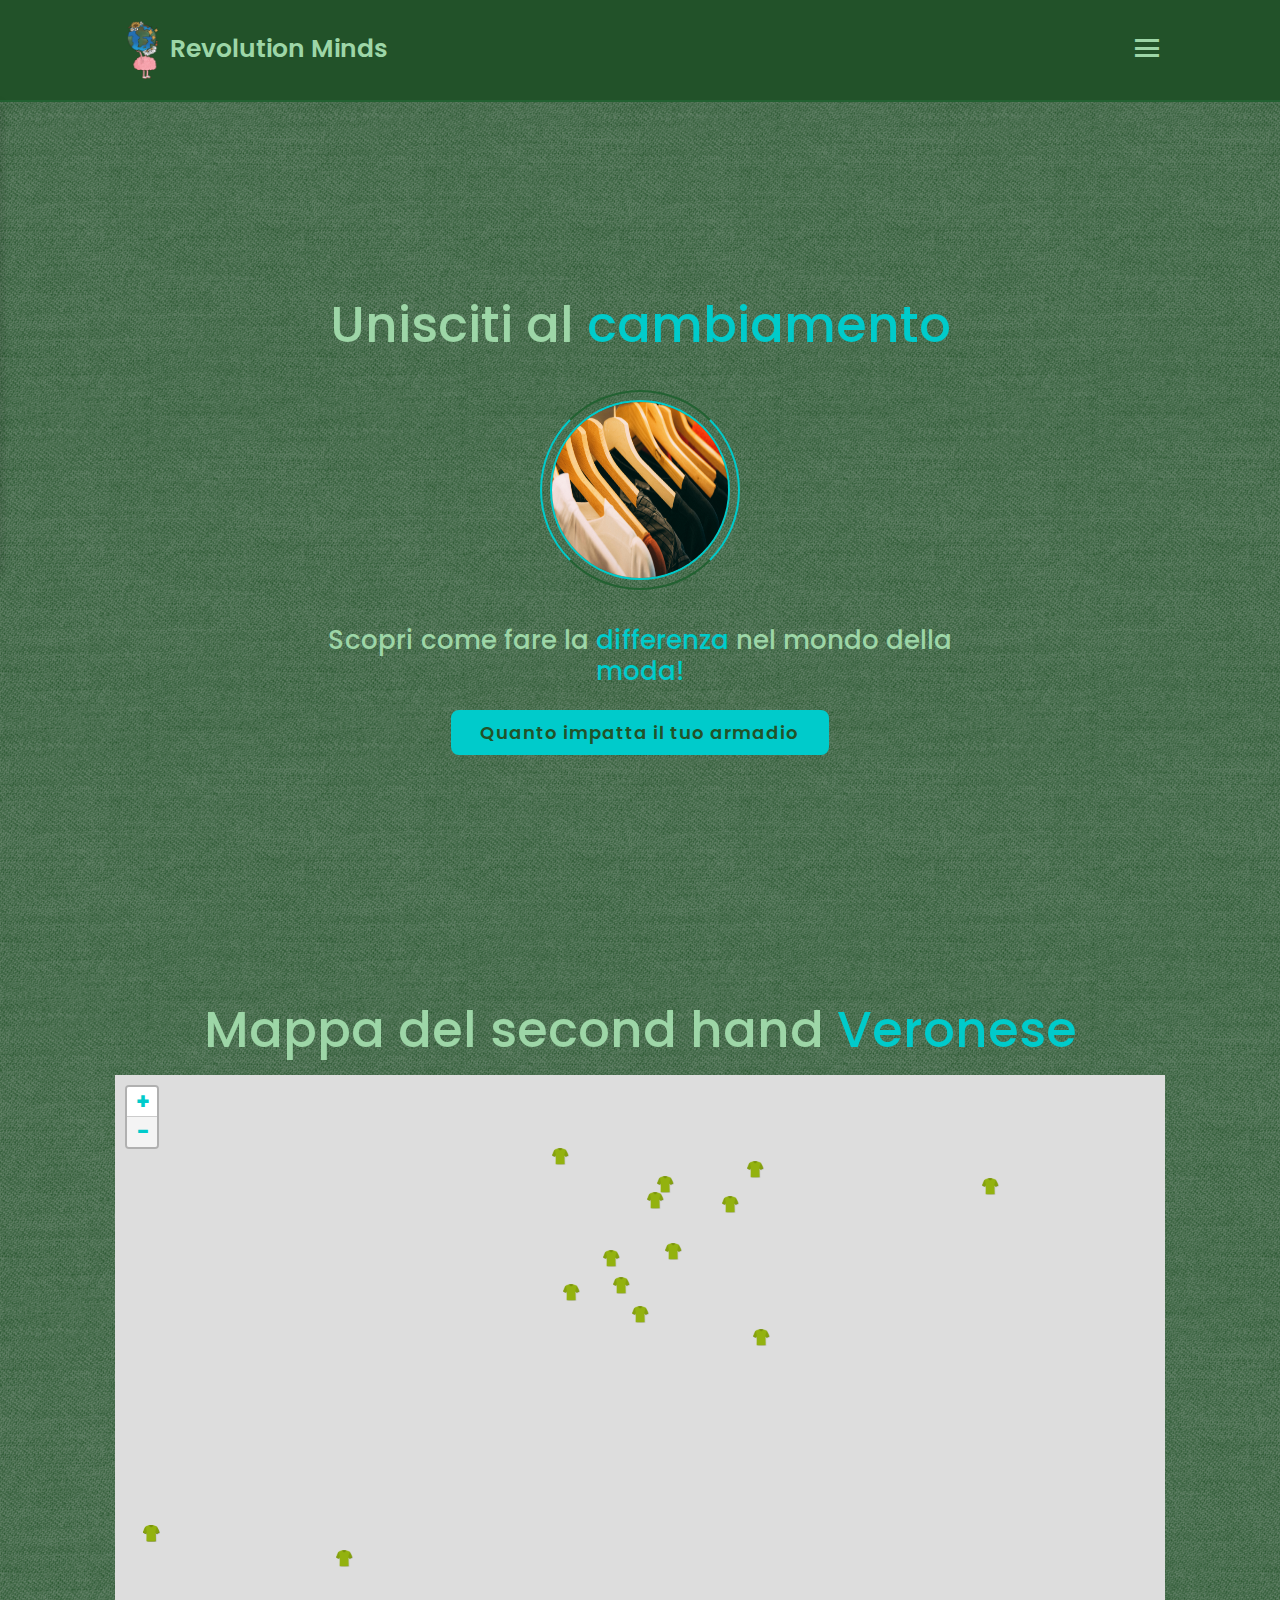
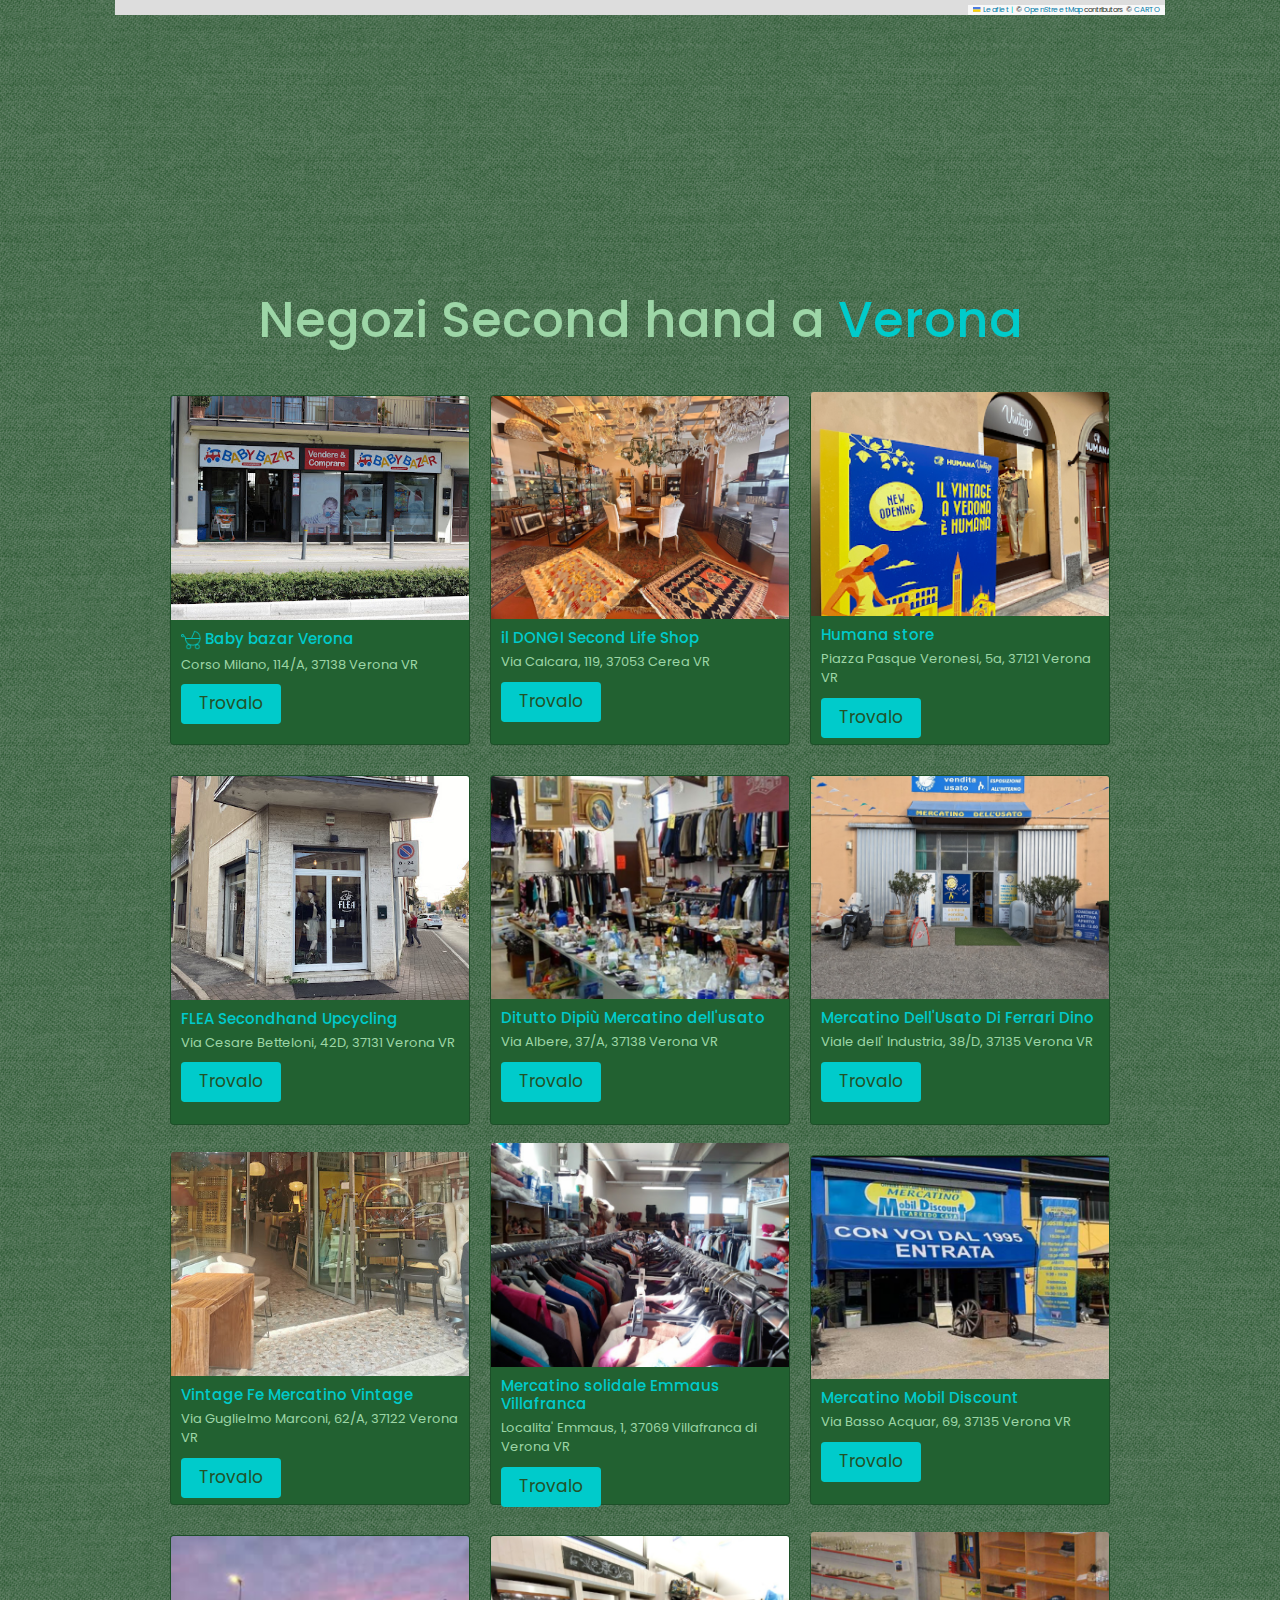
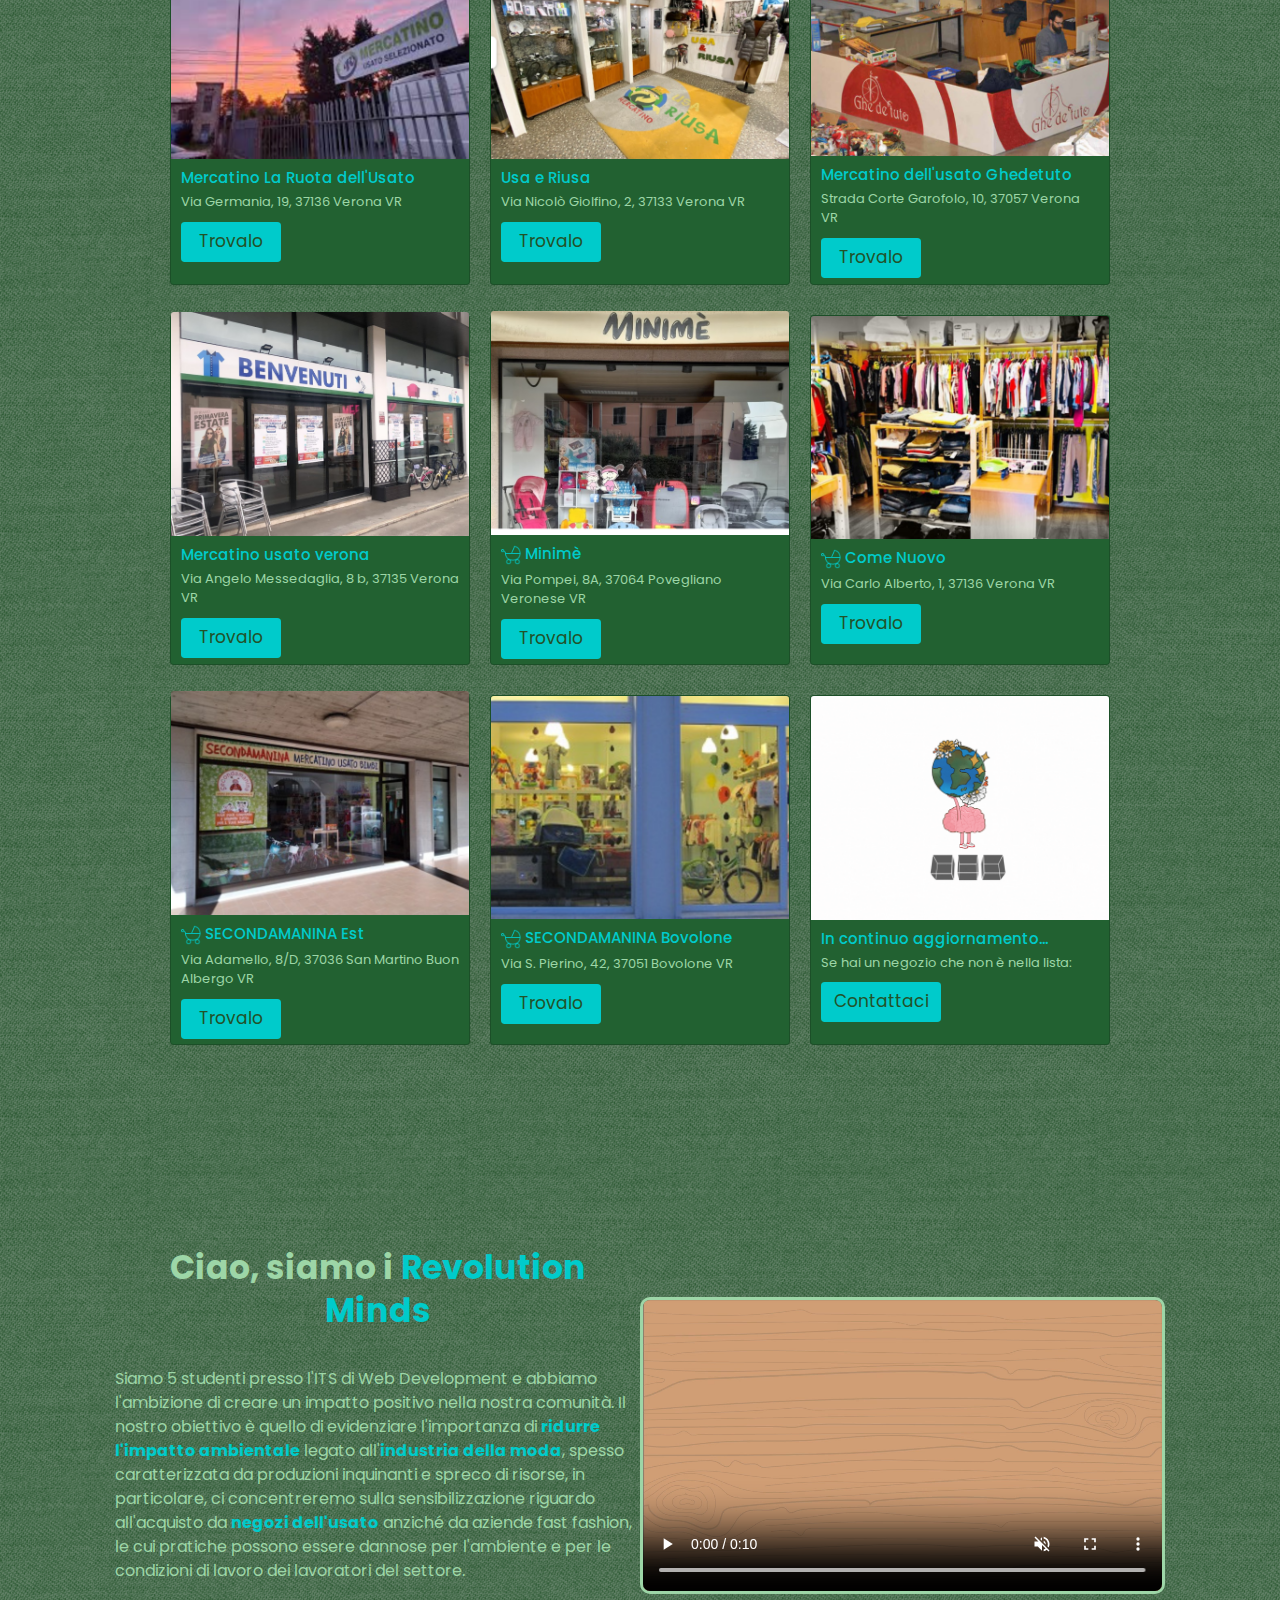
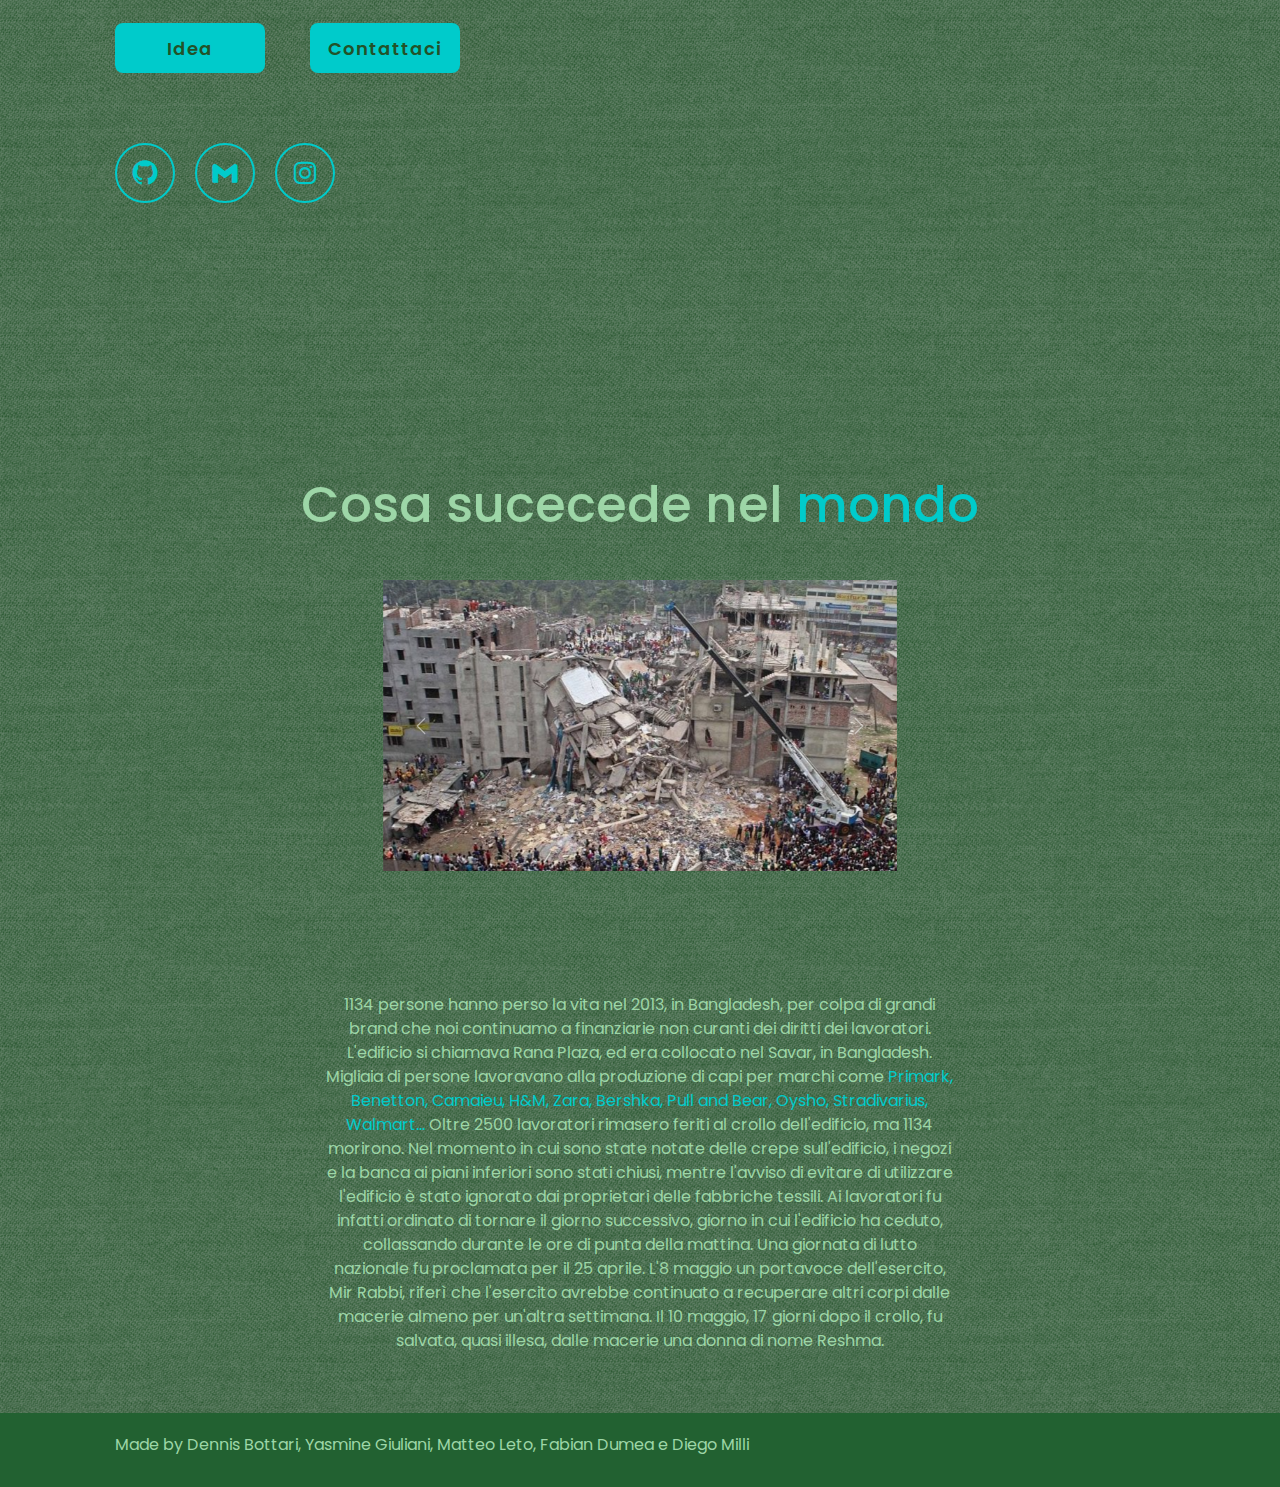
==== index.html @ 065e7f88 "Merge branch 'main' into yassi2" ====
<!DOCTYPE html>
<html lang="it">

<head>
    <meta charset="UTF-8">
    <meta http-equiv="X-UA-Compatible" content="IE=edge">
    <meta name="viewport" content="width=device-width, initial-scale=1.0">

    <title>Revolution Minds</title>

    <link href="https://cdn.jsdelivr.net/npm/bootstrap@5.3.3/dist/css/bootstrap.min.css" rel="stylesheet"
        integrity="sha384-QWTKZyjpPEjISv5WaRU9OFeRpok6YctnYmDr5pNlyT2bRjXh0JMhjY6hW+ALEwIH" crossorigin="anonymous">
    <link rel="shortcut icon" href="./images/Logo.png" type="image/x-icon">
    <link rel="stylesheet" href="./css/style.css">
    <link rel="stylesheet" href="./leaflet/leaflet.css">
    <link href='https://unpkg.com/boxicons@2.1.4/css/boxicons.min.css' rel='stylesheet'>
</head>

<body>
    <!-- Navbar -->
    <header class="header">
        <a href="#home" class="logo"><img src="./images/Logo.png" alt="" style="height: 6rem;">Revolution Minds<span
                class="animate" style="--i:1;"></span></a>

        <div class="bx bx-menu" id="menu-icon"><span class="animate" style="--i:2;"></span></div>

        <nav class="navbar1">
            <a href="#about"><i class='bx bx-home-alt-2'></i> Home</a>
            <a href="#mappa"><i class='bx bx-map-alt'></i> Mappa negozi</a>
            <a href="#shopList"><i class='bx bx-store-alt'></i> Negozi</a>
            <a href="#home" class="active"><i class='bx bx-question-mark'></i> Chi siamo</a>
            <a href="#rana-plaza"><i class='bx bx-world'></i> Nel mondo</a>
            <a href="contact.html"><i class='bx bx-chat'></i> Contattaci</a>
            <a href="https://www.thredup.com/fashionfootprint/" target="_blank"><i
                    class='bx bx-link-external'></i>Scorpi</a>
            <span class="active-nav"></span>
        </nav>
    </header>
    <!-- Particelle -->

    <section class="about" id="about">
        <!-- <div id="particles-js"></div> -->
        <div class="text-animate">
            <div class="title">
                <h1 id="SeconHand">#SecondHand</h1>
            </div>
        </div>
        <h2 class="heading"><span class="color2">Unisciti al </span><span>cambiamento</span></h2>

        <div class="about-img">
            <img src="/images/clothes.jpg" alt="">
            <span class="circle-spin"></span>
        </div>

        <div class="about-content">
            <h3>Scopri come fare la <span>differenza</span> nel mondo della <span>moda!</span></h3>
            <!-- <p style="text-align:center;">Scopri qui sotto quanto inquina il tuo armadio</p> -->
            <div class="btn-box btns">
                <a href="https://www.thredup.com/fashionfootprint/" target="_blank" class="btn">Quanto impatta il tuo armadio</a>
            </div>
        </div>
    </section>

    <section class="mappa" id="mappa">
        <h2 class="heading">Mappa del second hand <span>Veronese</span></h2>

        <div class="map-row">
            <div class="map-column">
                <div id="map"></div>
            </div>
        </div>
    </section>

    <section class="shopList row" id="shopList">
        <h2 class="heading">Negozi Second hand a <span>Verona</span></h2>

        <div class="card">
            <div class="img-redirect">
                <p>ciao</p>
            </div>
            <a href="https://veronaborgomilano.babybazar.it/" class="redirect" target="_blank">
                <i class='bx bx-link-external'></i>
                <img src="./images/negozi/babyBazar.png" class="card-img-top" alt="...">
            </a>
            <div class="card-body">
                <h5 class="card-title"><span><img src="./images/passeggino.png"
                            style="height: 20px; width: 20px;"></span> Baby bazar Verona</h5>
                <p class="card-text">Corso Milano, 114/A, 37138 Verona VR</p>
                <a href="https://www.google.com/maps/place/BABYBAZAR+Verona+Borgo+Milano/@45.4461306,10.9485627,16z/data=!3m1!4b1!4m6!3m5!1s0x4781e18d2150b701:0x20497d3b6940330a!8m2!3d45.4461307!4d10.9534336!16s%2Fg%2F11b6gdhy9f?entry=ttu"
                    target="_blank" class="btn "
                    style="width: 10rem; height:4rem ;display:flex; align-items:center; text-align:center; justify-content:center; font-size:1.7rem;">Trovalo</a>
            </div>
        </div>
        <div class="card">
            <a href="http://www.ildongi.it/" class="redirect" target="_blank">
                <i class='bx bx-link-external'></i>
                <img src="./images/negozi/ildongi.png" class="card-img-top" alt="...">
            </a>
            <div class="card-body">
                <h5 class="card-title">il DONGI Second Life Shop</h5>
                <p class="card-text">Via Calcara, 119, 37053 Cerea VR</p>
                <a href="https://www.google.com/maps/place/il+DONGI+Second+Life+Shop/@45.1868501,11.2386141,17z/data=!3m2!4b1!5s0x477f72bcdf77bd33:0xda4a4920a9183c08!4m6!3m5!1s0x477f72bce7f2baa9:0x954177a95e918dd0!8m2!3d45.1868463!4d11.241189!16s%2Fg%2F1tdm2k_y?hl=it&entry=ttu"
                    target="_blank" class="btn "
                    style="width: 10rem; height:4rem ;display:flex; align-items:center; text-align:center; justify-content:center; font-size:1.7rem;">Trovalo</a>
            </div>
        </div>
        <div class="card">
            <a href="https://humanavintage.it/" class="redirect" target="_blank">
                <i class='bx bx-link-external'></i>
                <img src="./images/negozi/humana.png" class="card-img-top" alt="...">
            </a>
            <div class="card-body">
                <h5 class="card-title">Humana store</h5>
                <p class="card-text">Piazza Pasque Veronesi, 5a, 37121 Verona VR</p>
                <a href="https://www.google.com/maps/place/Humana+Vintage+Verona/@45.4396354,10.9893883,17z/data=!3m1!4b1!4m6!3m5!1s0x477f5f908225e553:0x49a1d337c799e083!8m2!3d45.4396354!4d10.9893883!16s%2Fg%2F11p0w66v07?entry=ttu"
                    target="_blank" class="btn "
                    style="width: 10rem; height:4rem ;display:flex; align-items:center; text-align:center; justify-content:center; font-size:1.7rem;">Trovalo</a>
            </div>
        </div>
        <div class="card">
            <a href="https://msha.ke/fleaverona/" class="redirect" target="_blank">
                <i class='bx bx-link-external'></i>
                <img src="./images/negozi/flea.png" class="card-img-top" alt="...">
            </a>
            <div class="card-body">
                <h5 class="card-title">FLEA Secondhand Upcycling</h5>
                <p class="card-text">Via Cesare Betteloni, 42D, 37131 Verona VR</p>
                <a href="https://www.google.com/maps/place/FLEA+Secondhand+Upcycling/@45.4432754,11.0202247,17z/data=!3m1!4b1!4m6!3m5!1s0x477f5f3e6c77dfaf:0x566ccfda3aa8c08c!8m2!3d45.4432754!4d11.0202247!16s%2Fg%2F11t1rhwjht?entry=ttu"
                    target="_blank" class="btn"
                    style="width: 10rem; height:4rem ;display:flex; align-items:center; text-align:center; justify-content:center; font-size:1.7rem;">Trovalo</a>
            </div>
        </div>
        <div class="card">
            <a href="https://www.dituttodipiu.net/" class="redirect" target="_blank">
                <i class='bx bx-link-external'></i>
                <img src="./images/negozi/dituttodipiu.png" class="card-img-top" alt="...">
            </a>
            <div class="card-body">
                <h5 class="card-title">Ditutto Dipiù Mercatino dell'usato</h5>
                <p class="card-text">Via Albere, 37/A, 37138 Verona VR</p>
                <a href="https://www.google.com/maps/place/Ditutto+Dipiù+Mercatino+dell'Usato+Verona/@45.4328346,10.9707115,17z/data=!3m1!4b1!4m6!3m5!1s0x477f5f5fdae30791:0xac9c6c4ff2796af4!8m2!3d45.4328309!4d10.9755824!16s%2Fg%2F1tgplwgc?hl=it&entry=ttu"
                    target="_blank" class="btn "
                    style="width: 10rem; height:4rem ;display:flex; align-items:center; text-align:center; justify-content:center; font-size:1.7rem;">Trovalo</a>
            </div>
        </div>
        <div class="card">
            <a href="https://www.facebook.com/IlMercatoDellUsatoDiFerrariDino" class="redirect" target="_blank">
                <i class='bx bx-link-external'></i>
                <img src="./images/negozi/dinoferrari.png" class="card-img-top" alt="...">
            </a>
            <div class="card-body">
                <h5 class="card-title">Mercatino Dell'Usato Di Ferrari Dino</h5>
                <p class="card-text">Viale dell' Industria, 38/D, 37135 Verona VR</p>
                <a href="https://www.google.com/maps/place/Mercatino+Dell'Usato+Di+Ferrari+Dino/@45.4151579,10.971293,17.25z/data=!4m6!3m5!1s0x477f5f78ebc11285:0x34b546729fa68447!8m2!3d45.4152422!4d10.974281!16s%2Fg%2F1td70vpg?hl=it&entry=ttu"
                    target="_blank" class="btn "
                    style="width: 10rem; height:4rem ;display:flex; align-items:center; text-align:center; justify-content:center; font-size:1.7rem;">Trovalo</a>
            </div>
        </div>
        <div class="card">
            <a href="https://www.facebook.com/vintagefe/?locale=it_IT" class="redirect" target="_blank">
                <i class='bx bx-link-external'></i>
                <img src="./images/negozi/vintagefe.png" class="card-img-top" alt="...">
            </a>
            <div class="card-body">
                <h5 class="card-title">Vintage Fe Mercatino Vintage</h5>
                <p class="card-text">Via Guglielmo Marconi, 62/A, 37122 Verona VR</p>
                <a href="https://www.google.com/maps/place/Mercatino+Vintage+Verona+(Vintage+Fe)/@45.4309918,10.9613805,13.96z/data=!4m6!3m5!1s0x477f5f5ca66d63c7:0xcc64ee34ee6bd851!8m2!3d45.4358653!4d10.985866!16s%2Fg%2F11c2ppdjn5?entry=ttu"
                    target="_blank" class="btn "
                    style="width: 10rem; height:4rem ;display:flex; align-items:center; text-align:center; justify-content:center; font-size:1.7rem;">Trovalo</a>
            </div>
        </div>
        <div class="card">
            <a href="http://www.emmausvillafranca.org/" class="redirect" target="_blank">
                <i class='bx bx-link-external'></i>
                <img src="./images/negozi/emmaus.png" class="card-img-top" alt="...">
            </a>
            <div class="card-body">
                <h5 class="card-title">Mercatino solidale Emmaus Villafranca
                </h5>
                <p class="card-text">Localita' Emmaus, 1, 37069 Villafranca di Verona VR</p>
                <a href="https://www.google.com/maps/place/Mercatino+solidale+-+Comunità+Emmaus+Villafranca/@45.355345,10.8102567,17z/data=!3m1!4b1!4m6!3m5!1s0x4781ddb241625f07:0xbff5b4f9d924165b!8m2!3d45.3553413!4d10.8128316!16s%2Fg%2F11b5pjm27r?hl=it&entry=ttu"
                    target="_blank" class="btn "
                    style="width: 10rem; height:4rem ;display:flex; align-items:center; text-align:center; justify-content:center; font-size:1.7rem;">Trovalo</a>
            </div>
        </div>
        <div class="card">
            <a href="https://www.facebook.com/MercatinoBassoAcquar/" class="redirect" target="_blank">
                <i class='bx bx-link-external'></i>
                <img src="./images/negozi/mobilidiscount.png" class="card-img-top" alt="...">
            </a>
            <div class="card-body">
                <h5 class="card-title">Mercatino Mobil Discount</h5>
                <p class="card-text">Via Basso Acquar, 69, 37135 Verona VR</p>
                <a href="https://www.google.com/maps/place/Mercatino+Mobil+Discount/@45.4231949,10.9893163,16z/data=!3m1!4b1!4m6!3m5!1s0x477f5f6d1a66203f:0x764ec6b489fa6cac!8m2!3d45.4231912!4d10.9918912!16s%2Fg%2F1234lrq_4?hl=it&entry=ttu"
                    target="_blank" class="btn"
                    style="width: 10rem; height:4rem ;display:flex; align-items:center; text-align:center; justify-content:center; font-size:1.7rem;">Trovalo</a>
            </div>
        </div>
        <div class="card">
            <a href="http://laruotadellusato.it/" class="redirect" target="_blank">
                <i class='bx bx-link-external'></i>
                <img src="./images/negozi/ruota.png" class="card-img-top" alt="...">
            </a>
            <div class="card-body">
                <h5 class="card-title">Mercatino La Ruota dell'Usato</h5>
                <p class="card-text">Via Germania, 19, 37136 Verona VR</p>
                <a href="https://www.google.com/maps/place/Mercatino+La+Ruota+dell'Usato/@45.413336,10.9545687,17z/data=!3m2!4b1!5s0x4781e1cca2052471:0x7e99f425abbb49fc!4m6!3m5!1s0x4781e1cca40244c7:0x33387d398bc7faf2!8m2!3d45.4133323!4d10.9571436!16s%2Fg%2F11b6_49gc9?hl=it&entry=ttu"
                    target="_blank" class="btn "
                    style="width: 10rem; height:4rem ;display:flex; align-items:center; text-align:center; justify-content:center; font-size:1.7rem;">Trovalo</a>
            </div>
        </div>
        <div class="card">
            <a href="https://www.usaeriusa.org/" class="redirect" target="_blank">
                <i class='bx bx-link-external'></i>
                <img src="./images/negozi/usaeriusa.png" class="card-img-top" alt="...">
            </a>
            <div class="card-body">
                <h5 class="card-title">Usa e Riusa</h5>
                <p class="card-text">Via Nicolò Giolfino, 2, 37133 Verona VR</p>
                <a href="https://www.google.com/maps/place/mercatino+usato+Usa+e+Riusa/@45.4345493,11.0090941,17z/data=!3m1!4b1!4m6!3m5!1s0x477f5f24b824bfcd:0xcb475fc855d04322!8m2!3d45.4345456!4d11.011669!16s%2Fg%2F1tw_m25z?hl=it&entry=ttu"
                    target="_blank" class="btn "
                    style="width: 10rem; height:4rem ;display:flex; align-items:center; text-align:center; justify-content:center; font-size:1.7rem;">Trovalo</a>
            </div>
        </div>
        <div class="card">
            <a href="http://www.ghedetuto.jimdo.com/" class="redirect" target="_blank">
                <i class='bx bx-link-external'></i>
                <img src="./images/negozi/ghedetuto.png" class="card-img-top" alt="...">
            </a>
            <div class="card-body">
                <h5 class="card-title">Mercatino dell'usato Ghedetuto</h5>
                <p class="card-text">Strada Corte Garofolo, 10, 37057 Verona VR</p>
                <a href="https://www.google.com/maps/place/Mercatino+dell'usato+Ghedetuto+OPERAZIONE+MATO+GROSSO/@45.4027196,11.0198035,17z/data=!3m1!4b1!4m6!3m5!1s0x477f5e5a7499bfef:0xb8092bf97f0ae5b4!8m2!3d45.4027159!4d11.0223784!16s%2Fg%2F11bwh5rqml?hl=it&entry=ttu"
                    target="_blank" class="btn"
                    style="width: 10rem; height:4rem ;display:flex; align-items:center; text-align:center; justify-content:center; font-size:1.7rem;">Trovalo</a>
            </div>
        </div>
        <div class="card">
            <a href="https://veronafiera.mercatinousato.com/" class="redirect" target="_blank">
                <i class='bx bx-link-external'></i>
                <img src="./images/negozi/lamercatino.png" class="card-img-top" alt="...">
            </a>
            <div class="card-body">
                <h5 class="card-title">Mercatino usato verona</h5>
                <p class="card-text">Via Angelo Messedaglia, 8 b, 37135 Verona VR</p>
                <a href="https://www.google.com/maps/place/Mercatino+usato+verona/@45.4079293,10.978074,17z/data=!3m1!4b1!4m6!3m5!1s0x477f5fc321a5187f:0x3757f24c81763a4c!8m2!3d45.4079256!4d10.9806489!16s%2Fg%2F11h3c48vgz?entry=ttu"
                    target="_blank" class="btn "
                    style="width: 10rem; height:4rem ;display:flex; align-items:center; text-align:center; justify-content:center; font-size:1.7rem;">Trovalo</a>
            </div>
        </div>
        <div class="card">
            <a href="https://www.facebook.com/profile.php?id=100075939395936" class="redirect" target="_blank">
                <i class='bx bx-link-external'></i>
                <img src="./images/negozi/minime.png" class="card-img-top" alt="...">
            </a>
            <div class="card-body">
                <h5 class="card-title"><span><img src="./images/passeggino.png"
                            style="height: 20px; width: 20px;"></span> Minimè</h5>
                <p class="card-text">Via Pompei, 8A, 37064 Povegliano Veronese VR</p>
                <a href="https://www.google.com/maps/place/Minimè/@45.3494211,10.8768042,17z/data=!3m2!4b1!5s0x4781de59b770ac6f:0x8089d288b4171099!4m6!3m5!1s0x4781df091a1e15e1:0x338bc529a8844523!8m2!3d45.3494174!4d10.8793791!16s%2Fg%2F11sm_ns0rx?hl=it&entry=ttu"
                    target="_blank" class="btn"
                    style="width: 10rem; height:4rem ;display:flex; align-items:center; text-align:center; justify-content:center; font-size:1.7rem;">Trovalo</a>
            </div>
        </div>
        <div class="card">
            <a href="https://www.comenuovo-vr.it/" class="redirect" target="_blank">
                <i class='bx bx-link-external'></i>
                <img src="./images/negozi/comenuovo.png" class="card-img-top" alt="...">
            </a>
            <div class="card-body">
                <h5 class="card-title"><span><img src="./images/passeggino.png"
                            style="height: 20px; width: 20px;"></span> Come Nuovo</h5>
                <p class="card-text">Via Carlo Alberto, 1, 37136 Verona VR</p>
                <a href="https://www.google.com/maps/place/Comenuovo/@45.4217538,10.9682552,17z/data=!3m1!4b1!4m6!3m5!1s0x477f5f7d13702a77:0xd0892a1faf1ee6f5!8m2!3d45.4217501!4d10.9708301!16s%2Fg%2F1ptx91hfb?hl=it&entry=ttu"
                    target="_blank" class="btn "
                    style="width: 10rem; height:4rem ;display:flex; align-items:center; text-align:center; justify-content:center; font-size:1.7rem;">Trovalo</a>
            </div>
        </div>
        <div class="card">
            <a href="https://www.secondamanina.it/verona1" class="redirect" target="_blank">
                <i class='bx bx-link-external'></i>
                <img src="./images/negozi/secondamaninaest.png" class="card-img-top" alt="...">
            </a>
            <div class="card-body">
                <h5 class="card-title"><span><img src="./images/passeggino.png"
                            style="height: 20px; width: 20px;"></span> SECONDAMANINA Est</h5>
                <p class="card-text">Via Adamello, 8/D, 37036 San Martino Buon Albergo VR</p>
                <a href="https://www.google.com/maps/place/Secondamanina+Verona/@45.4256101,11.0976348,17z/data=!3m1!4b1!4m6!3m5!1s0x477f5f71e9554b5b:0xe6b9f78a694269b4!8m2!3d45.4256064!4d11.1002097!16s%2Fg%2F1hc28_tql?entry=ttu"
                    target="_blank" class="btn "
                    style="width: 10rem; height:4rem ;display:flex; align-items:center; text-align:center; justify-content:center; font-size:1.7rem;">Trovalo</a>
            </div>
        </div>
        <div class="card">
            <a href="https://www.secondamanina.it/bovolone" class="redirect" target="_blank">
                <i class='bx bx-link-external'></i>
                <img src="./images/negozi/secondamaninabovolone.png" class="card-img-top" alt="...">
            </a>
            <div class="card-body">
                <h5 class="card-title"><span><img src="./images/passeggino.png"
                            style="height: 20px; width: 20px;"></span> SECONDAMANINA Bovolone</h5>
                <p class="card-text">Via S. Pierino, 42, 37051 Bovolone VR</p>
                <a href="https://www.google.com/maps/place/Mercatino+Usato+Bimbi+SECONDAMANINA/@45.2536378,11.1251683,17z/data=!3m1!4b1!4m6!3m5!1s0x477f6f0e607924e1:0x4f071175ad45795d!8m2!3d45.2536341!4d11.1277432!16s%2Fg%2F11c60j6qqp?hl=it&entry=ttu"
                    target="_blank" class="btn "
                    style="width: 10rem; height:4rem ;display:flex; align-items:center; text-align:center; justify-content:center; font-size:1.7rem;">Trovalo</a>
            </div>
        </div>

        <div class="card">
            <a href="#contact.html" class="redirect" target="_blank" id="caricamento">
                <i class='bx bx-link-external'></i>
                <img src="./Videos/caricamento.gif" class="card-img-top" alt="...">
            </a>
            <div class="card-body">
                <h5 class="card-title">In continuo aggiornamento...</h5>
                <p class="card-text">Se hai un negozio che non è nella lista:</p>
                <a href="#contact.html" target="_blank" class="btn "
                    style="width: 12rem; height:4rem ;display:flex; align-items:center; text-align:center; justify-content:center; font-size:1.7rem;">Contattaci</a>
            </div>
        </div>
    </section>

    <section class="home show-animate container-fluid" id="home">
        <div class="home-content row">
            <div class="col-6">
                <h1 class="heading">Ciao, siamo i <span style="color: var(--main-color);">Revolution Minds</span></h1>
                <p>Siamo 5 studenti presso l'ITS di Web Development e abbiamo l'ambizione di creare un impatto positivo
                    nella
                    nostra comunità. Il nostro obiettivo è quello di evidenziare l'importanza di <b><span
                            style="color: var(--main-color);">ridurre l'impatto
                            ambientale</span></b> legato all'<b><span style="color: var(--main-color);">industria della
                            moda</span></b>, spesso caratterizzata da produzioni inquinanti e spreco di
                    risorse, in particolare, ci concentreremo sulla sensibilizzazione riguardo all'acquisto da <b><span
                            style="color: var(--main-color);">negozi
                            dell'usato</span></b> anziché da aziende fast fashion, le cui pratiche possono essere
                    dannose
                    per l'ambiente e per
                    le condizioni di lavoro dei lavoratori del settore.
                </p>
                <div class="btnn-box">
                    <a href="#about" class="btn">Idea</a>
                    <a href="contact.html" class="btn">Contattaci</a>
                </div>
                <div class="home-sci">
                    <a href="https://github.com/"><i class='bx bxl-github'></i></a>
                    <a href=""><i class='bx bxl-gmail'></i></a>
                    <a href=""><i class='bx bxl-instagram'></i></a>
                    <!-- <span class="animate" style="--i:6;"></span> -->
                </div>
            </div>
            <div class="col-6">
                <div class="home-imgHover ">
                    <video src="./Videos/FastFashion.mp4" controls autoplay loop muted></video>
                </div>
            </div>
        </div>
        <!-- <span class="animate home-img" style="--i:7;"></span> -->
    </section>

    <section class="rana-plaza" id="rana-plaza">
        <div class="row rana-plaza row">

            <h1 class="heading">Cosa sucecede nel <span>mondo</span></h1>
            <div>
                <div class="carousel-secondhand">
                    <div id="carouselExampleControls" class="carousel slide " data-ride="carousel">
                        <div id="carouselExample" class="carousel ">
                            <div class="carousel-inner">
                                <div class="carousel-item active">
                                    <img src="./images/ranaplaza/ranaplaza.jpg" class="d-block w-100" alt="...">
                                </div>
                                <div class="carousel-item">
                                    <img src="./images/ranaplaza/ranaplaza1.jpg" class="d-block w-100" alt="...">
                                </div>
                                <div class="carousel-item">
                                    <img src="./images/ranaplaza/ranaplaza2.jpg" class="d-block w-100" alt="...">
                                </div>
                                <div class="carousel-item">
                                    <img src="./images/ranaplaza/ranaPlaza3.png" class="d-block w-100" alt="...">
                                </div>
                                <div class="carousel-item">
                                    <img src="./images/ranaplaza/ranaPlaza4.png" class="d-block w-100" alt="...">
                                </div>
                                <div class="carousel-item">
                                    <img src="./images/ranaplaza/ranaplaza5.jpg" class="d-block w-100" alt="...">
                                </div>
                                <div class="carousel-item">
                                    <img src="./images/ranaplaza/ranaplaza6.jpg" class="d-block w-100" alt="...">
                                </div>
                                <div class="carousel-item">
                                    <img src="./images/ranaplaza/ranaplaza7.jpg" class="d-block w-100" alt="...">
                                </div>
                                <div class="carousel-item">
                                    <img src="./images/ranaplaza/ranaplaza8.jpeg" class="d-block w-100" alt="...">

                                </div>
                            </div>
                            <button class="carousel-control-prev" type="button" data-bs-target="#carouselExample"
                                data-bs-slide="prev">
                                <span class="carousel-control-prev-icon" aria-hidden="true"></span>
                                <span class="visually-hidden">Previous</span>
                            </button>
                            <button class="carousel-control-next" type="button" data-bs-target="#carouselExample"
                                data-bs-slide="next">
                                <span class="carousel-control-next-icon" aria-hidden="true"></span>
                                <span class="visually-hidden">Next</span>
                            </button>
                        </div>
                    </div>
                </div>
            </div>
            <div class="row">
                <div class="plaza-text rana-content">
                    <p id="rana-text">
                        <br><br><br>
                        1134 persone hanno perso la vita nel 2013, in Bangladesh, per colpa di grandi brand che noi continuamo a finanziarie non
                        curanti dei diritti dei lavoratori. L'edificio si chiamava Rana Plaza, ed era collocato nel Savar, in Bangladesh. Migliaia di 
                        persone lavoravano alla produzione di capi per marchi come <span>Primark, Benetton, Camaieu, H&M, Zara, Bershka, Pull and Bear, Oysho, Stradivarius, Walmart... </span>
                        Oltre 2500 lavoratori rimasero feriti al crollo dell'edificio, ma 1134 morirono.
                        Nel momento in cui sono state notate delle crepe sull'edificio, i negozi e la banca ai piani inferiori sono stati chiusi, mentre l'avviso di evitare di utilizzare l'edificio è stato ignorato dai proprietari delle fabbriche tessili. Ai lavoratori fu infatti ordinato di tornare il giorno successivo, giorno in cui l'edificio ha ceduto, collassando durante le ore di punta della mattina.
                        Una giornata di lutto nazionale fu proclamata per il 25 aprile. L'8 maggio un portavoce dell'esercito, Mir Rabbi, riferì che l'esercito avrebbe continuato a recuperare altri corpi dalle macerie almeno per un'altra settimana. Il 10 maggio, 17 giorni dopo il crollo, fu salvata, quasi illesa, dalle macerie una donna di nome Reshma.

                    </p>
                </div>
            </div>
        </div>
    </section>
  
    <footer class="footer">
        <div class="footer-text">
            <p>Made by Dennis Bottari, Yasmine Giuliani, Matteo Leto, Fabian Dumea e Diego Milli</p>
        </div>
        <!-- <div class="footer-iconTop"> -->
    </footer>
</body>


<!-- <script src="https://unpkg.com/leaflet@1.9.4/dist/leaflet.js"
    integrity="sha256-20nQCchB9co0qIjJZRGuk2/Z9VM+kNiyxNV1lvTlZBo=" crossorigin=""></script> -->
<script src="./leaflet/leaflet-src.js"></script>
<script src="js/script.js"></script>
<script src="https://cdn.jsdelivr.net/npm/bootstrap@5.3.3/dist/js/bootstrap.bundle.min.js"
    integrity="sha384-YvpcrYf0tY3lHB60NNkmXc5s9fDVZLESaAA55NDzOxhy9GkcIdslK1eN7N6jIeHz"
    crossorigin="anonymous"></script>
<script type="text/javascript" src="./particlesjs/particles.js"></script>
<script type="text/javascript" src="./particlesjs/app.js"></script>

</html>
---- css/style.css ----
@import url('https://fonts.googleapis.com/css2?family=Poppins:wght@300;400;500;600;700;800;900&display=swap');

* {
    margin: 0;
    padding: 0;
    box-sizing: border-box;
    text-decoration: none;
    border: none;
    outline: none;
    scroll-behavior: smooth;
    font-family: 'Poppins', sans-serif;
}

:root {
    --bg-color: #225229;
    --second-bg-color: #226131;
    --text-color: #9dd6a7;
    --main-color: rgb(0, 203, 203);


    /* --bg-color: #294B29;
    --second-bg-color: #50623A;
    --text-color: #DBE7C9;
    --main-color:rgb(0, 203, 203) */

    /* --bg-color: #34520D;
    --second-bg-color: #5F794B;
    --text-color: #EDE7E1;
    --main-color: #EAC04F; */

    /* --bg-color: #248BC7;
    --second-bg-color: #2398D1;
    --text-color: #FFFFFF;
    --main-color: #F6DE62; */

    /* --bg-color: #607942;
    --second-bg-color: #81A862  ;
    --text-color: #EDE7E1;
    --main-color: #EAC04F; */
}

html {
    font-size: 62.5%;
}

body {
    background-color: var(--bg-color);
    color: var(--text-color);
    margin: 0;
    padding: 0;
    height: 100vh;
    /* overflow-x: hidden; */
}

#particles-js {
    height: 100vh;
    position: absolute;
    opacity: .6;
    position: fixed;
    max-width: 100%;
    z-index: 0 !important;
}

a {
    text-decoration: none !important;
}

.header {
    position: fixed;
    top: 0;
    left: 0;
    width: 100%;
    padding: 2rem 9%;
    background: var(--bg-color);
    border-bottom: var(--second-bg-color) .2rem solid;
    display: flex;
    justify-content: space-between;
    align-items: center;
    z-index: 100;
    transition: .3s;
}

.header.sticky {
    background: var(--bg-color);
    border-bottom: var(--text-color) .2rem solid;
}

.logo {
    position: relative;
    font-size: 2.5rem;
    color: var(--text-color);
    font-weight: 600;
}

.logo img {
    position: relative;
}

.navbar1 {
    position: relative;

}

.navbar1 a {
    font-size: 1.7rem;
    color: var(--text-color);
    font-weight: 500;
    margin-left: 3.5rem;
    transition: .3s;
}

.navbar1 a:hover,
.navbar1 a.active {
    color: var(--main-color);
}

#menu-icon {
    position: relative;
    font-size: 3.6rem;
    color: var(--text-color);
    cursor: pointer;
    display: none;
}

section {
    min-height: 100vh;
    padding: 10rem 9% 2rem;
    background-image: url('../images/45-degree-fabric-light.png');
    /* background-attachment: fixed; */
    background-repeat: repeat;
}

.home {
    display: flex;
    align-items: center;
    justify-content: center;
    justify-items: center;
    padding: 0 9%;
}

.shopList {
    display: flex;
    align-items: center;
    justify-content: center;
    /* flex-shrink: 1; */
    padding: 0 9%;
    gap: 3rem 2rem;
    width: 100% !important;
    background-color: var(--bg-color);

}

/* .shopList {
    display: flex;
    justify-items: center !important;
    align-items: center !important;
} */

.card {
    background-color: var(--second-bg-color);
    display: flex;
    justify-content: center;
    /* align-items: center; */
    width: 30rem;
    height: 35rem
}

.card div {
    display: inline-flexbox;
    /* align-items: center; */
    justify-content: center;
}


.card div a {
    background-color: var(--main-color);
}

.card div h5 {
    color: var(--main-color);
    font-size: 1.5rem;
}

.card div p {
    color: var(--text-color);
    font-size: 1.3rem;
}

.card-img-top {
    opacity: 1;
    transition: 1s;
    cursor: pointer;
}

.card-img-top:hover {
    opacity: .5;
}

.redirect i {
    display: none;
}

.redirect:hover i {
    display: flex;
    position: absolute;
    justify-content: center;
    align-items: center;
    font-size: 6rem;
    opacity: 1;
    z-index: 4;
    color: var(--text-color);
}

.home-content {
    max-width: 60rem;
    z-index: 99;
}

.home-content h1 {
    width: 100%;
    position: relative;
    display: inline-block;
    font-size: 3.3rem;
    text-align: center;
    font-weight: 700;
    line-height: 1.3;
}
.carousel-secondhand{
    /* max-height: 10vh!important; */
    position: relative;
}
.home-content h1 span {
    color: var(--text-color);
}

.home-content .text-animate {
    /* position: relative; */
    text-align: center;
    /* padding-top: 4rem; */
    margin-top: 10rem;
    /* text-align: center; */
}

.home-content .text-animate h3 {
    font-size: 3.2rem;
    font-weight: 700;
    color: transparent;
    -webkit-text-stroke: .7px var(--main-color);
    background-image: linear-gradient(var(--main-color), var(--main-color));
    background-repeat: no-repeat;
    -webkit-background-clip: text;
    background-position: -33rem 0;
    animation: homeBgText 6s linear infinite;
    animation-delay: 2s;
}

.home-content .text-animate h3::before {
    content: '';
    position: absolute;
    top: 0;
    left: 0;
    width: 0;
    height: 100%;
    border-right: 2px solid var(--main-color);
    z-index: -1;
    animation: homeCursorText 6s linear infinite;
    animation-delay: 2s;
}

.home-content p {
    position: relative;
    font-size: 1.6rem;
    margin: 2rem 0 4rem;
}
.carousel{
    display: flex;
    justify-content: center;
    /* align-items: center; */
    max-width: 90%;
    max-height: 40vh;
    width: 70%;
    /* height: 40vh; */
    
}
.carousel-secondhand {
    /* max-width: 90%; */
    display: flex;
    justify-content: center;
    align-items: center;
}

.btn-box {
    position: relative;
    display: flex;
    justify-content: space-between;
    width: 34.5rem;
    height: 5rem;
    margin-bottom: 4rem;
}

.btn-box .btn {
    position: relative;
    display: inline-flex;
    justify-content: center;
    align-items: center;
    width: 15rem;
    height: 100%;
    background: var(--main-color);
    border: solid .2rem var(--main-color);
    border-radius: .8rem;
    font-size: 1.8rem;
    font-weight: 600;
    letter-spacing: .1rem;
    color: var(--bg-color);
    z-index: 1;
    overflow: hidden;
    transition: .5s;
}

.btnn-box {
    position: relative;
    display: flex;
    justify-content: space-between;
    width: 34.5rem;
    height: 5rem;
    margin-bottom: 4rem;
}

.btnn-box .btn {
    position: relative;
    display: inline-flex;
    justify-content: center;
    align-items: center;
    width: 15rem;
    height: 100%;
    background: var(--main-color);
    border: solid .2rem var(--main-color);
    border-radius: .8rem;
    font-size: 1.8rem;
    font-weight: 600;
    letter-spacing: .1rem;
    color: var(--bg-color);
    z-index: 1;
    overflow: hidden;
    transition: .5s;
}


.btn-box .btn:hover {
    color: var(--main-color);
}

.btn-box .btn:nth-child(2) {
    background: transparent;
    color: var(--main-color);
}

.btn-box .btn:nth-child(2):hover {
    color: var(--bg-color);
}

.btn-box .btn:nth-child(2)::before {
    background-color: var(--main-color);
}

.btn-box .btn::before {
    content: '';
    position: absolute;
    top: 0;
    left: 0;
    width: 0%;
    height: 100%;
    background: var(--bg-color);
    z-index: -1;
    transition: .5s;
}

.btn-box .btn:hover::before {
    width: 100%;
}

.home-sci {
    /* position: absolute;
    bottom: 1rem;
    width: 250px;
    justify-content: space-between; */
    display: flex;
    gap: 2rem;
    padding-top: 3rem;
}

.home-sci a {
    position: relative;
    display: inline-flex;
    justify-content: center;
    align-items: center;
    width: 60px;
    height: 60px;
    background: transparent;
    border: .2rem solid var(--main-color);
    border-radius: 50%;
    font-size: 35px;
    color: var(--main-color);
    z-index: 1;
    overflow: hidden;
    transition: .5s;
}

.home-sci a:hover {
    color: var(--bg-color);
}

.home-sci a::before {
    content: '';
    position: absolute;
    top: 0;
    left: 0;
    width: 0;
    height: 100%;
    background: var(--main-color);
    z-index: -1;
    transition: .5s;
}

.home-sci a:hover::before {
    width: 100%;
}

.home-imgHover {
    width: 100% !important;
    display: flex;
    justify-content: center;
    align-items: center;
    justify-items: center;
}

.home-imgHover video {
    border-radius: 1rem;
    border: var(--text-color) .3rem solid;
    /* top: 10rem; */
    /* left: 4rem; */
    display: flex;
    position: relative;
    right: 0;
    width: 100%;
    height: 100%;
    float: right;
}

.about {
    display: flex;
    justify-content: center;
    align-items: center;
    flex-direction: column;
    gap: 2rem;
    /* background: var(--second-bg-color); */
    padding-bottom: 6rem;
    /* z-index: ; */
}

.heading {
    font-size: 5rem;
    margin-bottom: 1.5rem;
    text-align: center;
    z-index: 4;
}

#mappa {
    background-color: var(--bg-color);
}

#mappa .heading {
    z-index: 3;
}

span {
    color: var(--main-color);
}

.about-img {
    position: relative;
    width: 20rem;
    height: 20rem;
    margin-bottom: 1.5rem;
    border-radius: 50%;
    display: flex;
    justify-content: center;
    align-items: center;
}

.about-img img {
    width: 90%;
    width: 18rem;
    height: 18rem;
    border-radius: 50%;
    border: .2rem solid var(--main-color);

}

.about-img .circle-spin {
    position: absolute;
    top: 50%;
    left: 50%;
    transform: translate(-50%, -50%) rotate(0);
    width: 100%;
    height: 100%;
    border-radius: 50%;
    border-top: .2rem solid var(--second-bg-color);
    border-bottom: .2rem solid var(--second-bg-color);
    border-left: .2rem solid var(--main-color);
    border-right: .2rem solid var(--main-color);
    animation: aboutSpinner 8s linear infinite;
}

.about-content {
    max-width: 60%;
    text-align: center;
    z-index: 1;
}

.about-content h3 {
    font-size: 2.6rem;
}

.about-content p {
    font-size: 1.6rem;
    margin: 2rem 0 3rem;
    text-align: left;
    z-index: 2;
}

.btn-box .btn{
    margin-top: 1em;
    width: 21em;
    height: 2.5em;
}

.btn-box.btns {
    display: contents;
    width: 15rem;
    margin-top: 1.5em;
}

.btn-box.btns a::before {
    background: var(--second-bg-color);

}

.map {
    min-height: auto;
    padding-bottom: 7rem;
    background: var(--bg-color);
}

.map .map-row {
    display: flex;
    flex-wrap: wrap;
    gap: 5rem;
}

.map-row .map-column {
    flex: 1 1 40rem;
}

.map-column .title {
    font-size: 2.5rem;
    margin: 0 0 1.5rem;
}

.map-box .map-content {
    position: relative;
    border: .2rem solid var(--main-color);
    border-radius: .6rem;
    padding: .5rem 1.5rem;
    min-width: 50%;
    z-index: 1;
    overflow: hidden;
}

.row {
    max-width: 100% !important;
    width: 100% !important;
    --bs-gutter-x: 0;
}

.map-box .map-content::before {
    content: '';
    position: absolute;
    top: 0;
    left: 0;
    width: 0;
    height: 100%;
    background: var(--second-bg-color);
    z-index: -1;
    transition: .5s;
}

.contact {
    min-height: auto;
    padding-bottom: 7rem;
}

.contact form {
    max-width: 70rem;
    margin: 0 auto;
    text-align: center;
}

.contact form .input-box {
    position: relative !important;
    display: flex !important;
    justify-content: space-between !important;
    flex-wrap: wrap !important;
}

.contact form .input-box .input-field {
    position: relative;
    width: 49%;
    margin: .8rem 0;
}
.rana-content{
    /* display: flex; */
    /* justify-content: space-between; */
}

.contact form .input-box .input-field input,
.contact form .textarea-field textarea {
    width: 100%;
    height: 100%;
    padding: 1.5rem;
    font-size: 1.6rem;
    color: var(--text-color);
    background: transparent;
    border-radius: .6rem;
    border: .2rem solid var(--main-color);
}

.contact form .input-box .input-field input::placeholder,
.contact form .textarea-field textarea::placeholder {
    color: var(--text-color);
}

.contact form .focus {
    position: absolute;
    top: 0;
    left: 0;
    width: 0;
    height: 100%;
    background: var(--second-bg-color);
    border-radius: .6rem;
    z-index: -1;
    transition: .5s;
}

.contact form .input-box .input-field input:focus~.focus,
.contact form .input-box .input-field input:valid~.focus,
.contact form .textarea-field textarea:focus~.focus,
.contact form .textarea-field textarea:valid~.focus {
    width: 100%;

}

.contact form .textarea-field {
    position: relative;
    margin: .8rem 0 2.7rem;
    display: flex;
}

.contact form .textarea-field textarea {
    resize: none;
}

.contact form .btn-box.btns .btn {
    cursor: pointer;
}

.footer {
    display: flex;
    justify-content: space-between;
    align-items: center;
    flex-wrap: wrap;
    padding: 2rem 9%;
    background: var(--second-bg-color);
    z-index: 4;
}

.footer-text p {
    font-size: 1.6rem;
}

.footer-iconTop a {
    position: relative;
    display: inline-flex;
    justify-content: center;
    align-items: center;
    padding: .8rem;
    background: var(--main-color);
    border: .2rem solid var(--main-color);
    border-radius: .6rem;
    z-index: 1;
    overflow: hidden;
}

.footer-iconTop a::before {
    content: '';
    position: absolute;
    top: 0;
    left: 0;
    width: 0;
    height: 100%;
    background: var(--second-bg-color);
    z-index: -1;
    transition: .5s;
}

.footer-iconTop a:hover::before {
    width: 100%;
}

.footer-iconTop a i {
    font-size: 2.4rem;
    color: var(--bg-color);
    transition: .5s;
}

.footer-iconTop a:hover i {
    color: var(--main-color);
}



.animate.home-img {
    width: 50%;
}

.logo .animate,
.navbar1 .animate,
#menu-icon .animate,
.home.show-animate .animate {
    animation: showRight 1s ease forwards;
    animation-delay: calc(.3s * var(--i));
}


@media (max-width:2000px) {
    .home-sci {
        bottom: 7rem;
    }

    .home-sci a {
        font-size: 3rem;
    }

    .home-imgHover {
        padding-top: 5rem;
        width: 40%;
    }
}

@media (max-width:1500px) {
    .header {
        background: var(--bg-color);
    }

    .education-column {
        width: 100%;
    }

    #menu-icon {
        display: block;
    }

    .navbar1 {
        position: absolute;
        top: 100%;
        left: -100%;
        width: 100%;
        padding: 1rem 4%;
        background: var(--main-color);
        box-shadow: 0 .5rem 1rem rgba(0, 0, 0, .2);
        z-index: 1;
        transition: .25s ease;
        transition-delay: .25s;
    }

    .navbar1.active {
        transition-delay: 0s;
        left: 0;
    }

    .navbar1 .active-nav {
        position: absolute;
        top: 0;
        left: -100%;
        width: 100%;
        height: 100%;
        background-color: var(--bg-color);
        border-top: .1rem solid rgba(0, 0, 0, .2);
        z-index: -1;
        transition: .25s ease;
        transition-delay: 0s;
    }

    .navbar1.active .active-nav {
        left: 0;
        transition-delay: .25s;
    }

    .navbar1 a {
        display: block;
        font-size: 2rem;
        margin: 3rem 0;
        transform: translateX(-20rem);
        transition: .25s ease;
        transition-delay: 0s;
    }

    .navbar1.active a {
        transform: translateX(0);
        transition-delay: .25s;
    }

    .rana-content p {
        font-size: 1rem;
    }

    .rana-text {
        font-size: 1rem;
    }

    .rana-image {
        height: 4rem;
    }
}

@media (max-width:1200px) {
    .home-imgHover {
        /* display: none; */
    }

    .education-column {
        width: 100%;
    }

    html {
        font-size: 55%;
    }
}

@media (max-width:991px) {
    .col-6 {
        width: 100%;
    }

    .home-imgHover {
        /* display: none; */
    }

    .home {
        /* padding-top: 4rem; */
        display: flex;
        justify-content: center;
        align-items: center;
        text-align: center;
    }

    .education-column {
        width: 100%;
    }

    .header {
        padding: 2rem 4%;
    }

    section {
        padding: 10rem 4% 2rem;
    }

    .home {
        padding: 0 4%;
    }

    .footer {
        padding: 2rem 4%;
    }

    .btn-box {
        width: 100%;
        justify-content: space-evenly;
    }

    .title {
        width: 100%;
        justify-content: center;
        align-items: center;
        text-align: center;
        font-size: 5em;
    }

    .secondHand {
        width: 100%;
        text-align: center;
    }

    .text-animate {
        width: 100%;
    }

    #SeconHand {
        font-size: 4rem;
    }

    .rana-content p {
        font-size: 1.6rem;
    }

    .rana-text {
        font-size: 1.6rem;
    }

    .rana-image {
        height: 4rem;
    }
}


@media (max-width: 768px) {
    .header {
        background: var(--bg-color);
    }

    .education-column {
        width: 100%;
    }

    #menu-icon {
        display: block;
    }

    .navbar1 {
        position: absolute;
        top: 100%;
        left: -100%;
        width: 100%;
        padding: 1rem 4%;
        background: var(--main-color);
        box-shadow: 0 .5rem 1rem rgba(0, 0, 0, .2);
        z-index: 1;
        transition: .25s ease;
        transition-delay: .25s;
    }

    .navbar1.active {
        transition-delay: 0s;
        left: 0;
    }

    .navbar1 .active-nav {
        position: absolute;
        top: 0;
        left: -100%;
        width: 100%;
        height: 100%;
        background-color: var(--bg-color);
        border-top: .1rem solid rgba(0, 0, 0, .2);
        z-index: -1;
        transition: .25s ease;
        transition-delay: 0s;
    }

    .navbar1.active .active-nav {
        left: 0;
        transition-delay: .25s;
    }

    .navbar1 a {
        display: block;
        font-size: 2rem;
        margin: 3rem 0;
        transform: translateX(-20rem);
        transition: .25s ease;
        transition-delay: 0s;
    }

    .navbar1.active a {
        transform: translateX(0);
        transition-delay: .25s;
    }

    .home-imgHover {
        /* pointer-events: none;
        background: var(--bg-color);
        opacity: .6; */
    }
    #rana-text{
        font-size: 1.6rem;
        width: 90%;
    }
    .home-sci{
        width: 100%;
    }
    .rana-content{
        width: 80%;
    }
    .rana-content h1{
        font-size: 3rem;
    }
    .home-content h1{
        font-size: 4rem;
        font-weight: 500;
    }
}

@media (max-width: 520px) {
    .education-column {
        width: 100%;
    }

    html {
        font-size: 50%;
    }

    .home-content h1 {
        display: flex;
        flex-direction: column;
    }

    .home-sci {
        width: 100%;
        display: flex;
        justify-content: space-evenly;
    }

    .home-sci a {
        width: 38px;
        height: 38px;
    }
    .plaza-text{
        width: 100%;
    }
    .rana-content{
        width: 100%;
    }
    .rana-text{
        width: 100%;
    }
    .row{
        width: 100%!important;
    }
}

@media (max-width: 462px) {
    .home {
        justify-content: center;
    }

    .home-content h1 {
        font-size: 5.2rem;
    }

    .education {
        padding: 10rem 4% 5rem 5%;
    }

    .contact form .input-box .input-field {
        width: 100%
    }

    .footer {
        flex-direction: column-reverse;
    }

    .footer p {
        margin-top: 2rem;
        text-align: center;
    }

    .rana-content p {
        font-size: 1.6rem;
    }

    .rana-text p{
        font-size: .3rem;
    }

    .rana-image {
        height: 4rem;
    }
    #SeconHand{
        font-size: 2rem;
    }
    .title{
        font-size: 2rem;
    }
}


@media (max-width: 371px) {
    .home {
        justify-content: center;
    }

    .home-content {
        display: flex;
        align-items: center;
        flex-direction: column;
        text-align: center;
    }

    .home-content h1 {
        font-size: 3rem;
    }
    #SeconHand{
        font-size: 1rem;
    }
}



@keyframes aboutSpinner {
    100% {
        transform: translate(-50%, -50%) rotate(360deg);
    }
}

@keyframes showRight {
    100% {
        width: 0;
    }
}

@import url('https://fonts.googleapis.com/css?family=Cairo');

.title {
    text-align: center;
    color: #FFF;
    display: flex;
    flex-direction: column;
    align-items: center;
    justify-content: center;
    letter-spacing: 1px;
}

#SeconHand {
    margin-left: 2rem;
    margin-top: 0.5em;
    /* background-image: url("https://media.giphy.com/media/MFnBUPu3XscriCIhWi/giphy.gif"); */
    background-image: url("https://media.giphy.com/media/1fBDr6PkgSznVtOsEY/giphy.gif?cid=ecf05e47k9vxks5gyt5rqbftg77su1c802aq5tbj8gwzn62d&ep=v1_gifs_search&rid=giphy.gif&ct=g");
    background-size: cover;
    color: transparent;
    -moz-background-clip: text;
    -webkit-background-clip: text;
    text-transform: uppercase;
    font-size: 5rem;
    z-index: 3;
    font-weight: 900;
}

.color2 {
    color: var(--text-color);
}

#map {
    height: 60vh;
    z-index: 0;
}

#mappa {
    background-color: var(--bg-color);
    max-width: 100%;
    width: 100%;
}

#shopList {
    padding-top: 9rem;
    padding-bottom: 3rem;
    max-width: 100%;
    width: 100%;
}




.img-redirect {
    display: none;
    position: absolute;
    text-align: center;
    justify-content: center;
}

.card img:hover .img-redirect {
    display: flex;
}

.card img:hover img {
    opacity: .7;
}

.rana-plaza {
    display: flex;
    justify-content: center;
    gap: 3rem 1rem;
    z-index: 1;
    text-align: center;

}

.plaza-text {
    /* display: flex; */
    /* justify-content: center; */
    z-index: 1;
}

.rana-plaza p {
    position: relative;
    max-width: 60%;
    font-size: 1.6rem;
    margin: 2rem 0 4rem;
}

.rana-image {
    max-width: 40%;
    background-image: url(../images/ranaPlaza4.png);
    background-repeat: no-repeat;
    background-size: fill;
    background-position: center;
    height: 40vh;
    border: solid var(--text-color) .3rem;
    border-radius: 1rem;
}

.rana-content {
    display: flex;
    justify-content: space-around;
    /* align-items: center; */
    /* gap: 3rem 1rem; */
}

@media (max-width:780px) {
    .col-4 {
        width: 100%;
    }

    .rana-image {
        min-width: 40vh;
        max-height: 40vw;
    }
    .heading{
        font-size: 4rem;
    }
}

.card-body a {
    color: var(--bg-color);
    border: solid var(--main-color) .3rem;
    transition: 1s;
}

.card-body a:hover {
    color: var(--main-color);
    border: solid var(--main-color) .3rem;

}

.label{
    float: left !important;
    text-align: left!important;
}
.label label{
    margin-left: 1rem!important;
    font-size: 1.3rem;
}
.label label a{
    color: var(--main-color)!important;
    font-weight: bold;
}
.privacy{
    display: flex;
    justify-content: center;
    margin-bottom: 3rem;
    margin-top: 3rem;
}
---- leaflet/leaflet.css ----
/* required styles */

.leaflet-pane,
.leaflet-tile,
.leaflet-marker-icon,
.leaflet-marker-shadow,
.leaflet-tile-container,
.leaflet-pane > svg,
.leaflet-pane > canvas,
.leaflet-zoom-box,
.leaflet-image-layer,
.leaflet-layer {
	position: absolute;
	left: 0;
	top: 0;
	}
.leaflet-container {
	overflow: hidden;
	}
.leaflet-tile,
.leaflet-marker-icon,
.leaflet-marker-shadow {
	-webkit-user-select: none;
	   -moz-user-select: none;
	        user-select: none;
	  -webkit-user-drag: none;
	}
/* Prevents IE11 from highlighting tiles in blue */
.leaflet-tile::selection {
	background: transparent;
}
/* Safari renders non-retina tile on retina better with this, but Chrome is worse */
.leaflet-safari .leaflet-tile {
	image-rendering: -webkit-optimize-contrast;
	}
/* hack that prevents hw layers "stretching" when loading new tiles */
.leaflet-safari .leaflet-tile-container {
	width: 1600px;
	height: 1600px;
	-webkit-transform-origin: 0 0;
	}
.leaflet-marker-icon,
.leaflet-marker-shadow {
	display: block;
	}
/* .leaflet-container svg: reset svg max-width decleration shipped in Joomla! (joomla.org) 3.x */
/* .leaflet-container img: map is broken in FF if you have max-width: 100% on tiles */
.leaflet-container .leaflet-overlay-pane svg {
	max-width: none !important;
	max-height: none !important;
	}
.leaflet-container .leaflet-marker-pane img,
.leaflet-container .leaflet-shadow-pane img,
.leaflet-container .leaflet-tile-pane img,
.leaflet-container img.leaflet-image-layer,
.leaflet-container .leaflet-tile {
	max-width: none !important;
	max-height: none !important;
	width: auto;
	padding: 0;
	}

.leaflet-container img.leaflet-tile {
	/* See: https://bugs.chromium.org/p/chromium/issues/detail?id=600120 */
	mix-blend-mode: plus-lighter;
}

.leaflet-container.leaflet-touch-zoom {
	-ms-touch-action: pan-x pan-y;
	touch-action: pan-x pan-y;
	}
.leaflet-container.leaflet-touch-drag {
	-ms-touch-action: pinch-zoom;
	/* Fallback for FF which doesn't support pinch-zoom */
	touch-action: none;
	touch-action: pinch-zoom;
}
.leaflet-container.leaflet-touch-drag.leaflet-touch-zoom {
	-ms-touch-action: none;
	touch-action: none;
}
.leaflet-container {
	-webkit-tap-highlight-color: transparent;
}
.leaflet-container a {
	-webkit-tap-highlight-color: rgba(51, 181, 229, 0.4);
}
.leaflet-tile {
	filter: inherit;
	visibility: hidden;
	}
.leaflet-tile-loaded {
	visibility: inherit;
	}
.leaflet-zoom-box {
	width: 0;
	height: 0;
	-moz-box-sizing: border-box;
	     box-sizing: border-box;
	z-index: 800;
	}
/* workaround for https://bugzilla.mozilla.org/show_bug.cgi?id=888319 */
.leaflet-overlay-pane svg {
	-moz-user-select: none;
	}

.leaflet-pane         { z-index: 400; }

.leaflet-tile-pane    { z-index: 200; }
.leaflet-overlay-pane { z-index: 400; }
.leaflet-shadow-pane  { z-index: 500; }
.leaflet-marker-pane  { z-index: 600; }
.leaflet-tooltip-pane   { z-index: 650; }
.leaflet-popup-pane   { z-index: 700; }

.leaflet-map-pane canvas { z-index: 100; }
.leaflet-map-pane svg    { z-index: 200; }

.leaflet-vml-shape {
	width: 1px;
	height: 1px;
	}
.lvml {
	behavior: url(#default#VML);
	display: inline-block;
	position: absolute;
	}


/* control positioning */

.leaflet-control {
	position: relative;
	z-index: 800;
	pointer-events: visiblePainted; /* IE 9-10 doesn't have auto */
	pointer-events: auto;
	}
.leaflet-top,
.leaflet-bottom {
	position: absolute;
	z-index: 1000;
	pointer-events: none;
	}
.leaflet-top {
	top: 0;
	}
.leaflet-right {
	right: 0;
	}
.leaflet-bottom {
	bottom: 0;
	}
.leaflet-left {
	left: 0;
	}
.leaflet-control {
	float: left;
	clear: both;
	}
.leaflet-right .leaflet-control {
	float: right;
	}
.leaflet-top .leaflet-control {
	margin-top: 10px;
	}
.leaflet-bottom .leaflet-control {
	margin-bottom: 10px;
	}
.leaflet-left .leaflet-control {
	margin-left: 10px;
	}
.leaflet-right .leaflet-control {
	margin-right: 10px;
	}


/* zoom and fade animations */

.leaflet-fade-anim .leaflet-popup {
	opacity: 0;
	-webkit-transition: opacity 0.2s linear;
	   -moz-transition: opacity 0.2s linear;
	        transition: opacity 0.2s linear;
	}
.leaflet-fade-anim .leaflet-map-pane .leaflet-popup {
	opacity: 1;
	}
.leaflet-zoom-animated {
	-webkit-transform-origin: 0 0;
	    -ms-transform-origin: 0 0;
	        transform-origin: 0 0;
	}
svg.leaflet-zoom-animated {
	will-change: transform;
}

.leaflet-zoom-anim .leaflet-zoom-animated {
	-webkit-transition: -webkit-transform 0.25s cubic-bezier(0,0,0.25,1);
	   -moz-transition:    -moz-transform 0.25s cubic-bezier(0,0,0.25,1);
	        transition:         transform 0.25s cubic-bezier(0,0,0.25,1);
	}
.leaflet-zoom-anim .leaflet-tile,
.leaflet-pan-anim .leaflet-tile {
	-webkit-transition: none;
	   -moz-transition: none;
	        transition: none;
	}

.leaflet-zoom-anim .leaflet-zoom-hide {
	visibility: hidden;
	}


/* cursors */

.leaflet-interactive {
	cursor: pointer;
	}
.leaflet-grab {
	cursor: -webkit-grab;
	cursor:    -moz-grab;
	cursor:         grab;
	}
.leaflet-crosshair,
.leaflet-crosshair .leaflet-interactive {
	cursor: crosshair;
	}
.leaflet-popup-pane,
.leaflet-control {
	cursor: auto;
	}
.leaflet-dragging .leaflet-grab,
.leaflet-dragging .leaflet-grab .leaflet-interactive,
.leaflet-dragging .leaflet-marker-draggable {
	cursor: move;
	cursor: -webkit-grabbing;
	cursor:    -moz-grabbing;
	cursor:         grabbing;
	}

/* marker & overlays interactivity */
.leaflet-marker-icon,
.leaflet-marker-shadow,
.leaflet-image-layer,
.leaflet-pane > svg path,
.leaflet-tile-container {
	pointer-events: none;
	}

.leaflet-marker-icon.leaflet-interactive,
.leaflet-image-layer.leaflet-interactive,
.leaflet-pane > svg path.leaflet-interactive,
svg.leaflet-image-layer.leaflet-interactive path {
	pointer-events: visiblePainted; /* IE 9-10 doesn't have auto */
	pointer-events: auto;
	}

/* visual tweaks */

.leaflet-container {
	background: #ddd;
	outline-offset: 1px;
	}
.leaflet-container a {
	color: #0078A8;
	}
.leaflet-zoom-box {
	border: 2px dotted #38f;
	background: rgba(255,255,255,0.5);
	}


/* general typography */
.leaflet-container {
	font-family: "Helvetica Neue", Arial, Helvetica, sans-serif;
	font-size: 12px;
	font-size: 0.75rem;
	line-height: 1.5;
	}


/* general toolbar styles */

.leaflet-bar {
	box-shadow: 0 1px 5px rgba(0,0,0,0.65);
	border-radius: 4px;
	}
.leaflet-bar a {
	background-color: #fff;
	border-bottom: 1px solid #ccc;
	width: 26px;
	height: 26px;
	line-height: 26px;
	display: block;
	text-align: center;
	text-decoration: none;
	color: black;
	}
.leaflet-bar a,
.leaflet-control-layers-toggle {
	background-position: 50% 50%;
	background-repeat: no-repeat;
	display: block;
	}
.leaflet-bar a:hover,
.leaflet-bar a:focus {
	background-color: #f4f4f4;
	}
.leaflet-bar a:first-child {
	border-top-left-radius: 4px;
	border-top-right-radius: 4px;
	}
.leaflet-bar a:last-child {
	border-bottom-left-radius: 4px;
	border-bottom-right-radius: 4px;
	border-bottom: none;
	}
.leaflet-bar a.leaflet-disabled {
	cursor: default;
	background-color: #f4f4f4;
	color: #bbb;
	}

.leaflet-touch .leaflet-bar a {
	width: 30px;
	height: 30px;
	line-height: 30px;
	}
.leaflet-touch .leaflet-bar a:first-child {
	border-top-left-radius: 2px;
	border-top-right-radius: 2px;
	}
.leaflet-touch .leaflet-bar a:last-child {
	border-bottom-left-radius: 2px;
	border-bottom-right-radius: 2px;
	}

/* zoom control */

.leaflet-control-zoom-in,
.leaflet-control-zoom-out {
	font: bold 18px 'Lucida Console', Monaco, monospace;
	text-indent: 1px;
	}

.leaflet-touch .leaflet-control-zoom-in, .leaflet-touch .leaflet-control-zoom-out  {
	font-size: 22px;
	}


/* layers control */

.leaflet-control-layers {
	box-shadow: 0 1px 5px rgba(0,0,0,0.4);
	background: #fff;
	border-radius: 5px;
	}
.leaflet-control-layers-toggle {
	background-image: url(images/layers.png);
	width: 36px;
	height: 36px;
	}
.leaflet-retina .leaflet-control-layers-toggle {
	background-image: url(images/layers-2x.png);
	background-size: 26px 26px;
	}
.leaflet-touch .leaflet-control-layers-toggle {
	width: 44px;
	height: 44px;
	}
.leaflet-control-layers .leaflet-control-layers-list,
.leaflet-control-layers-expanded .leaflet-control-layers-toggle {
	display: none;
	}
.leaflet-control-layers-expanded .leaflet-control-layers-list {
	display: block;
	position: relative;
	}
.leaflet-control-layers-expanded {
	padding: 6px 10px 6px 6px;
	color: #333;
	background: #fff;
	}
.leaflet-control-layers-scrollbar {
	overflow-y: scroll;
	overflow-x: hidden;
	padding-right: 5px;
	}
.leaflet-control-layers-selector {
	margin-top: 2px;
	position: relative;
	top: 1px;
	}
.leaflet-control-layers label {
	display: block;
	font-size: 13px;
	font-size: 1.08333em;
	}
.leaflet-control-layers-separator {
	height: 0;
	border-top: 1px solid #ddd;
	margin: 5px -10px 5px -6px;
	}

/* Default icon URLs */
.leaflet-default-icon-path { /* used only in path-guessing heuristic, see L.Icon.Default */
	background-image: url(images/marker-icon.png);
	}


/* attribution and scale controls */

.leaflet-container .leaflet-control-attribution {
	background: #fff;
	background: rgba(255, 255, 255, 0.8);
	margin: 0;
	}
.leaflet-control-attribution,
.leaflet-control-scale-line {
	padding: 0 5px;
	color: #333;
	line-height: 1.4;
	}
.leaflet-control-attribution a {
	text-decoration: none;
	}
.leaflet-control-attribution a:hover,
.leaflet-control-attribution a:focus {
	text-decoration: underline;
	}
.leaflet-attribution-flag {
	display: inline !important;
	vertical-align: baseline !important;
	width: 1em;
	height: 0.6669em;
	}
.leaflet-left .leaflet-control-scale {
	margin-left: 5px;
	}
.leaflet-bottom .leaflet-control-scale {
	margin-bottom: 5px;
	}
.leaflet-control-scale-line {
	border: 2px solid #777;
	border-top: none;
	line-height: 1.1;
	padding: 2px 5px 1px;
	white-space: nowrap;
	-moz-box-sizing: border-box;
	     box-sizing: border-box;
	background: rgba(255, 255, 255, 0.8);
	text-shadow: 1px 1px #fff;
	}
.leaflet-control-scale-line:not(:first-child) {
	border-top: 2px solid #777;
	border-bottom: none;
	margin-top: -2px;
	}
.leaflet-control-scale-line:not(:first-child):not(:last-child) {
	border-bottom: 2px solid #777;
	}

.leaflet-touch .leaflet-control-attribution,
.leaflet-touch .leaflet-control-layers,
.leaflet-touch .leaflet-bar {
	box-shadow: none;
	}
.leaflet-touch .leaflet-control-layers,
.leaflet-touch .leaflet-bar {
	border: 2px solid rgba(0,0,0,0.2);
	background-clip: padding-box;
	}


/* popup */

.leaflet-popup {
	position: absolute;
	text-align: center;
	margin-bottom: 20px;
	}
.leaflet-popup-content-wrapper {
	padding: 1px;
	text-align: left;
	border-radius: 12px;
	}
.leaflet-popup-content {
	margin: 13px 24px 13px 20px;
	line-height: 1.3;
	font-size: 13px;
	font-size: 1.08333em;
	min-height: 1px;
	}
.leaflet-popup-content p {
	margin: 17px 0;
	margin: 1.3em 0;
	}
.leaflet-popup-tip-container {
	width: 40px;
	height: 20px;
	position: absolute;
	left: 50%;
	margin-top: -1px;
	margin-left: -20px;
	overflow: hidden;
	pointer-events: none;
	}
.leaflet-popup-tip {
	width: 17px;
	height: 17px;
	padding: 1px;

	margin: -10px auto 0;
	pointer-events: auto;

	-webkit-transform: rotate(45deg);
	   -moz-transform: rotate(45deg);
	    -ms-transform: rotate(45deg);
	        transform: rotate(45deg);
	}
.leaflet-popup-content-wrapper,
.leaflet-popup-tip {
	background: white;
	color: #333;
	box-shadow: 0 3px 14px rgba(0,0,0,0.4);
	}
.leaflet-container a.leaflet-popup-close-button {
	position: absolute;
	top: 0;
	right: 0;
	border: none;
	text-align: center;
	width: 24px;
	height: 24px;
	font: 16px/24px Tahoma, Verdana, sans-serif;
	color: #757575;
	text-decoration: none;
	background: transparent;
	}
.leaflet-container a.leaflet-popup-close-button:hover,
.leaflet-container a.leaflet-popup-close-button:focus {
	color: #585858;
	}
.leaflet-popup-scrolled {
	overflow: auto;
	}

.leaflet-oldie .leaflet-popup-content-wrapper {
	-ms-zoom: 1;
	}
.leaflet-oldie .leaflet-popup-tip {
	width: 24px;
	margin: 0 auto;

	-ms-filter: "progid:DXImageTransform.Microsoft.Matrix(M11=0.70710678, M12=0.70710678, M21=-0.70710678, M22=0.70710678)";
	filter: progid:DXImageTransform.Microsoft.Matrix(M11=0.70710678, M12=0.70710678, M21=-0.70710678, M22=0.70710678);
	}

.leaflet-oldie .leaflet-control-zoom,
.leaflet-oldie .leaflet-control-layers,
.leaflet-oldie .leaflet-popup-content-wrapper,
.leaflet-oldie .leaflet-popup-tip {
	border: 1px solid #999;
	}


/* div icon */

.leaflet-div-icon {
	background: #fff;
	border: 1px solid #666;
	}


/* Tooltip */
/* Base styles for the element that has a tooltip */
.leaflet-tooltip {
	position: absolute;
	padding: 6px;
	background-color: #fff;
	border: 1px solid #fff;
	border-radius: 3px;
	color: #222;
	white-space: nowrap;
	-webkit-user-select: none;
	-moz-user-select: none;
	-ms-user-select: none;
	user-select: none;
	pointer-events: none;
	box-shadow: 0 1px 3px rgba(0,0,0,0.4);
	}
.leaflet-tooltip.leaflet-interactive {
	cursor: pointer;
	pointer-events: auto;
	}
.leaflet-tooltip-top:before,
.leaflet-tooltip-bottom:before,
.leaflet-tooltip-left:before,
.leaflet-tooltip-right:before {
	position: absolute;
	pointer-events: none;
	border: 6px solid transparent;
	background: transparent;
	content: "";
	}

/* Directions */

.leaflet-tooltip-bottom {
	margin-top: 6px;
}
.leaflet-tooltip-top {
	margin-top: -6px;
}
.leaflet-tooltip-bottom:before,
.leaflet-tooltip-top:before {
	left: 50%;
	margin-left: -6px;
	}
.leaflet-tooltip-top:before {
	bottom: 0;
	margin-bottom: -12px;
	border-top-color: #fff;
	}
.leaflet-tooltip-bottom:before {
	top: 0;
	margin-top: -12px;
	margin-left: -6px;
	border-bottom-color: #fff;
	}
.leaflet-tooltip-left {
	margin-left: -6px;
}
.leaflet-tooltip-right {
	margin-left: 6px;
}
.leaflet-tooltip-left:before,
.leaflet-tooltip-right:before {
	top: 50%;
	margin-top: -6px;
	}
.leaflet-tooltip-left:before {
	right: 0;
	margin-right: -12px;
	border-left-color: #fff;
	}
.leaflet-tooltip-right:before {
	left: 0;
	margin-left: -12px;
	border-right-color: #fff;
	}

/* Printing */

@media print {
	/* Prevent printers from removing background-images of controls. */
	.leaflet-control {
		-webkit-print-color-adjust: exact;
		print-color-adjust: exact;
		}
	}
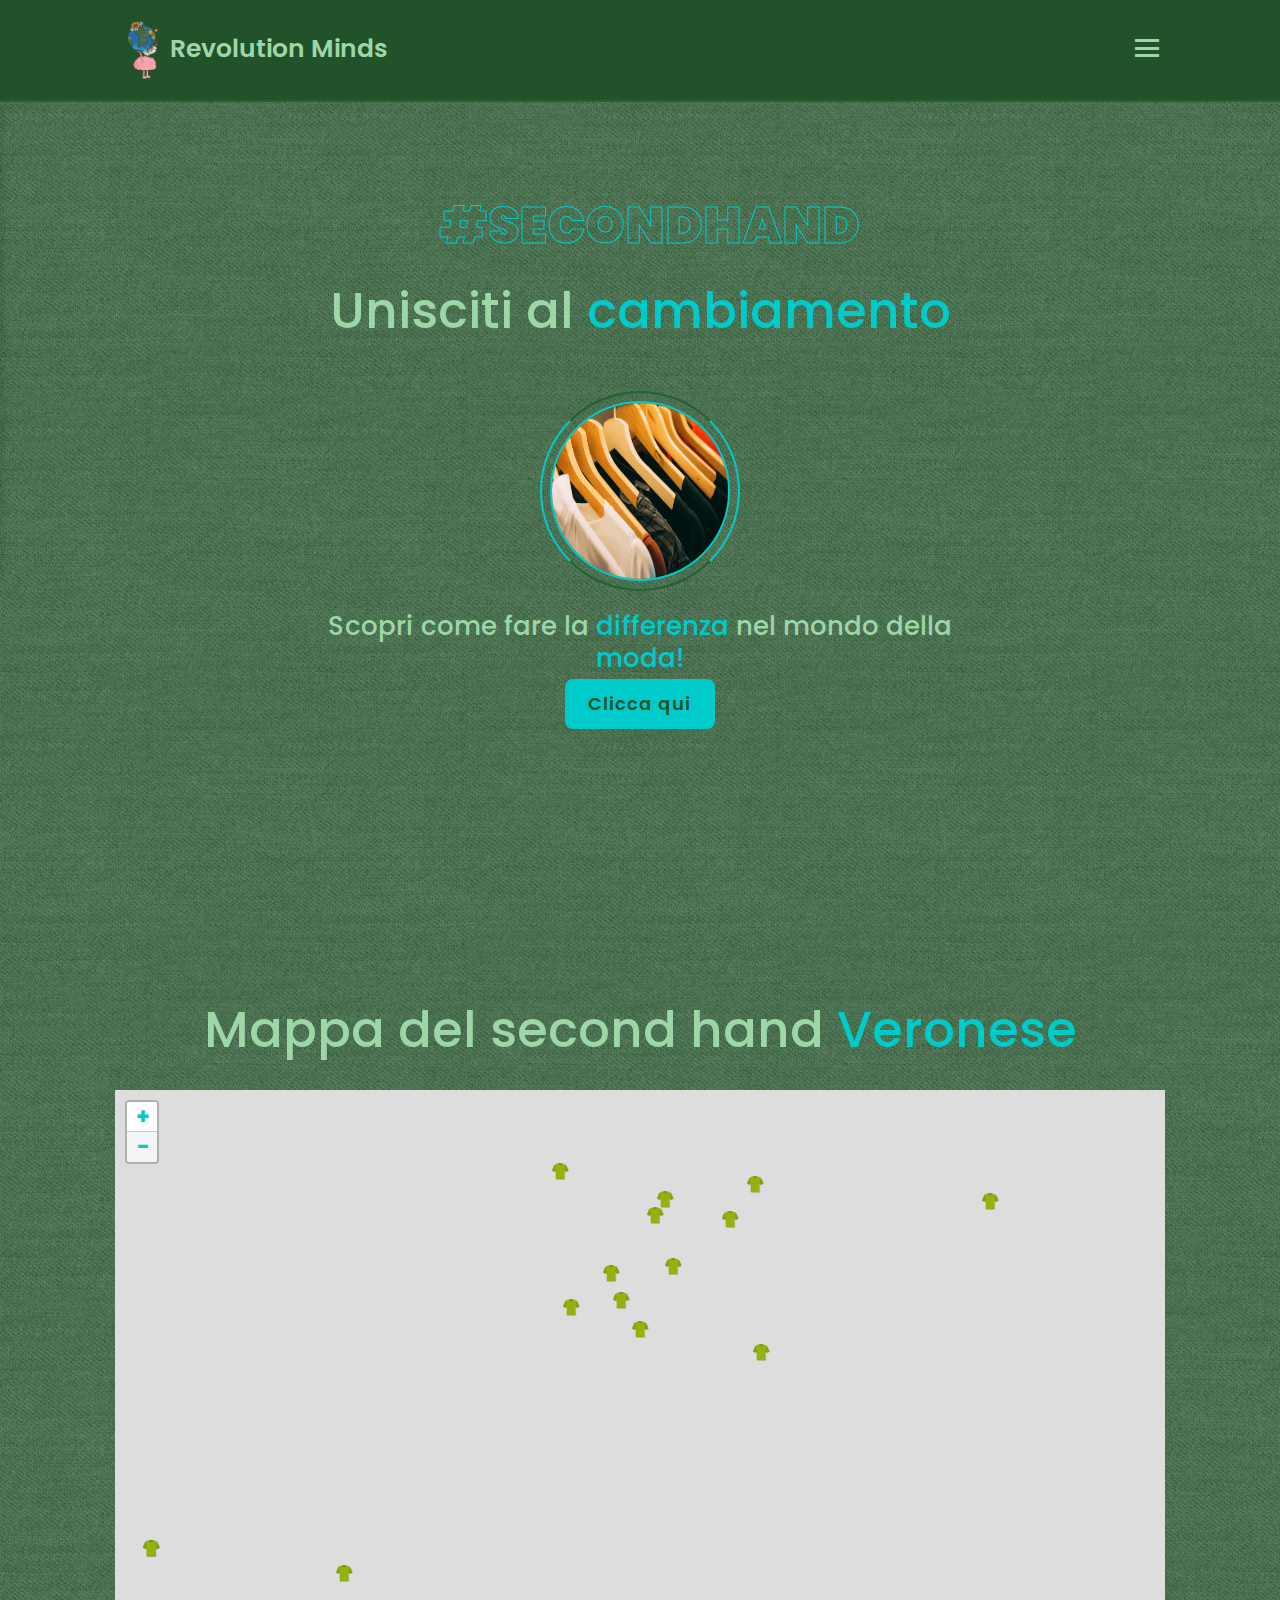
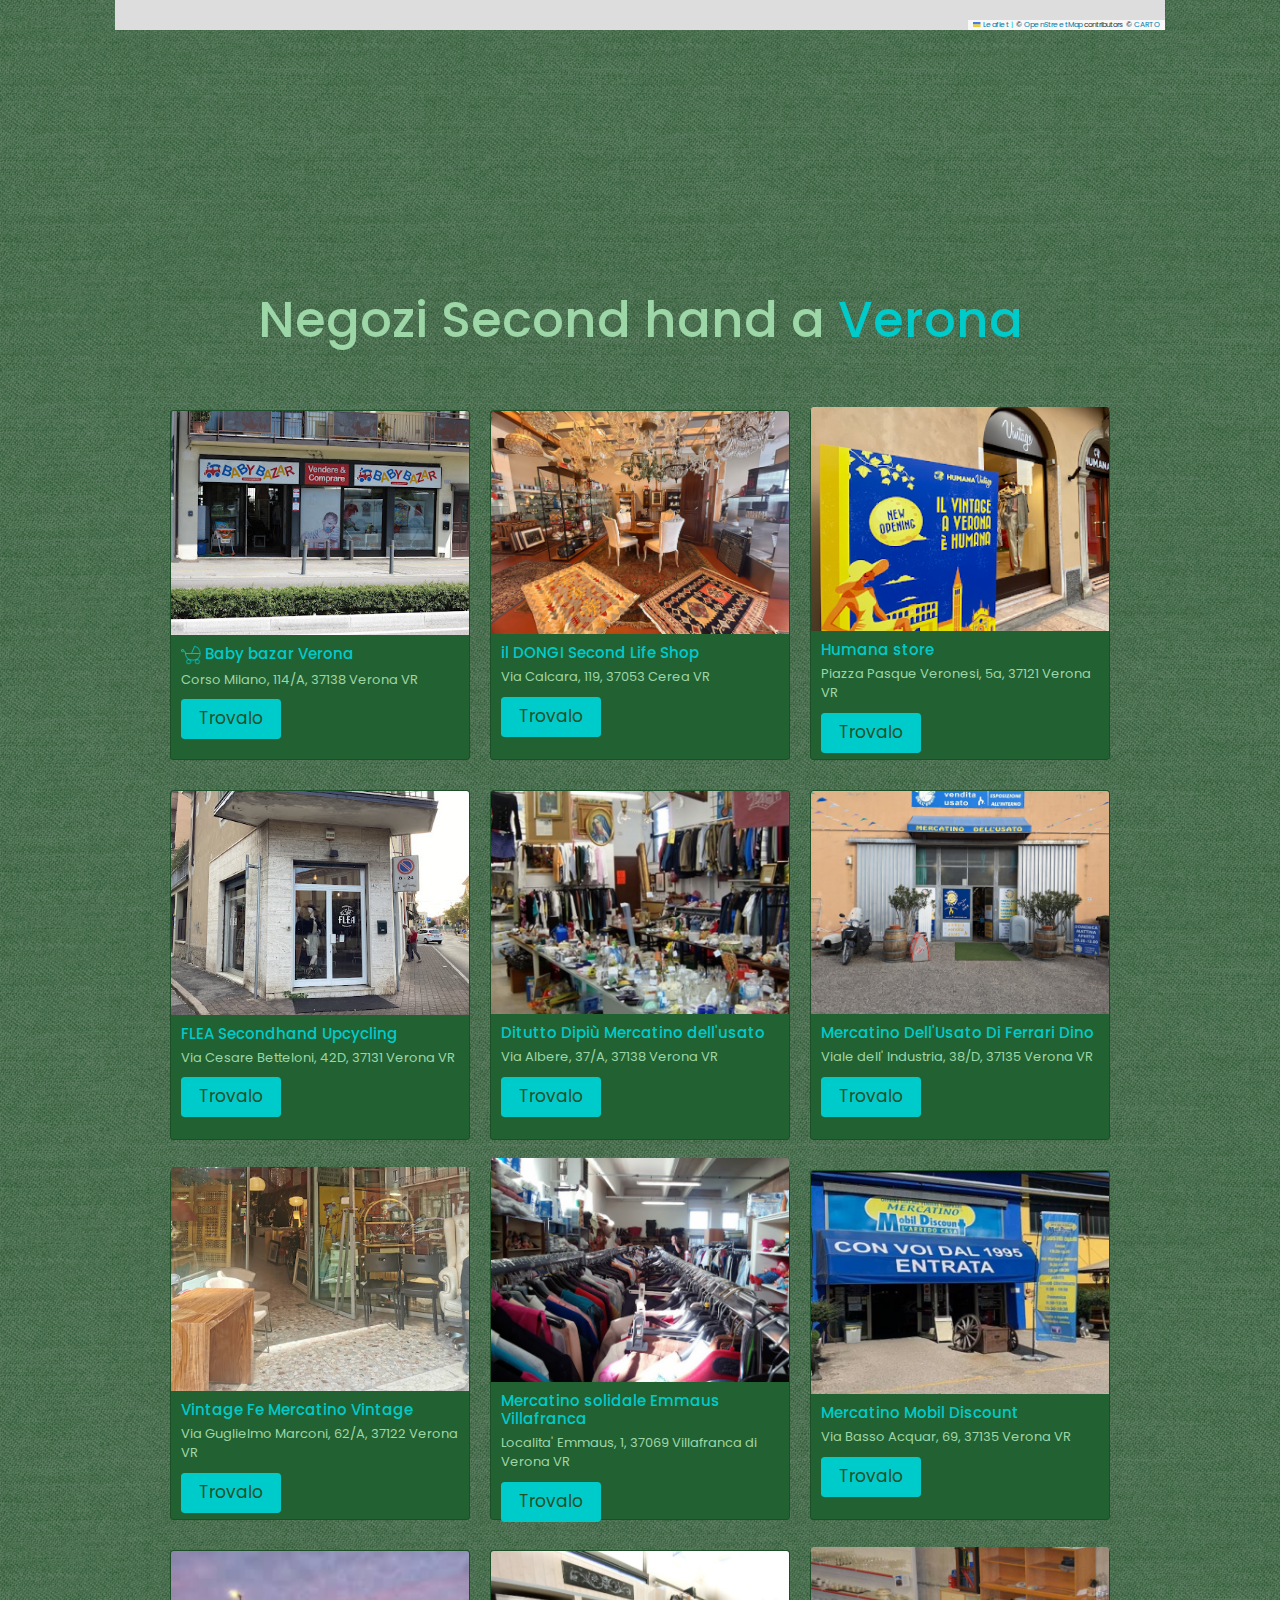
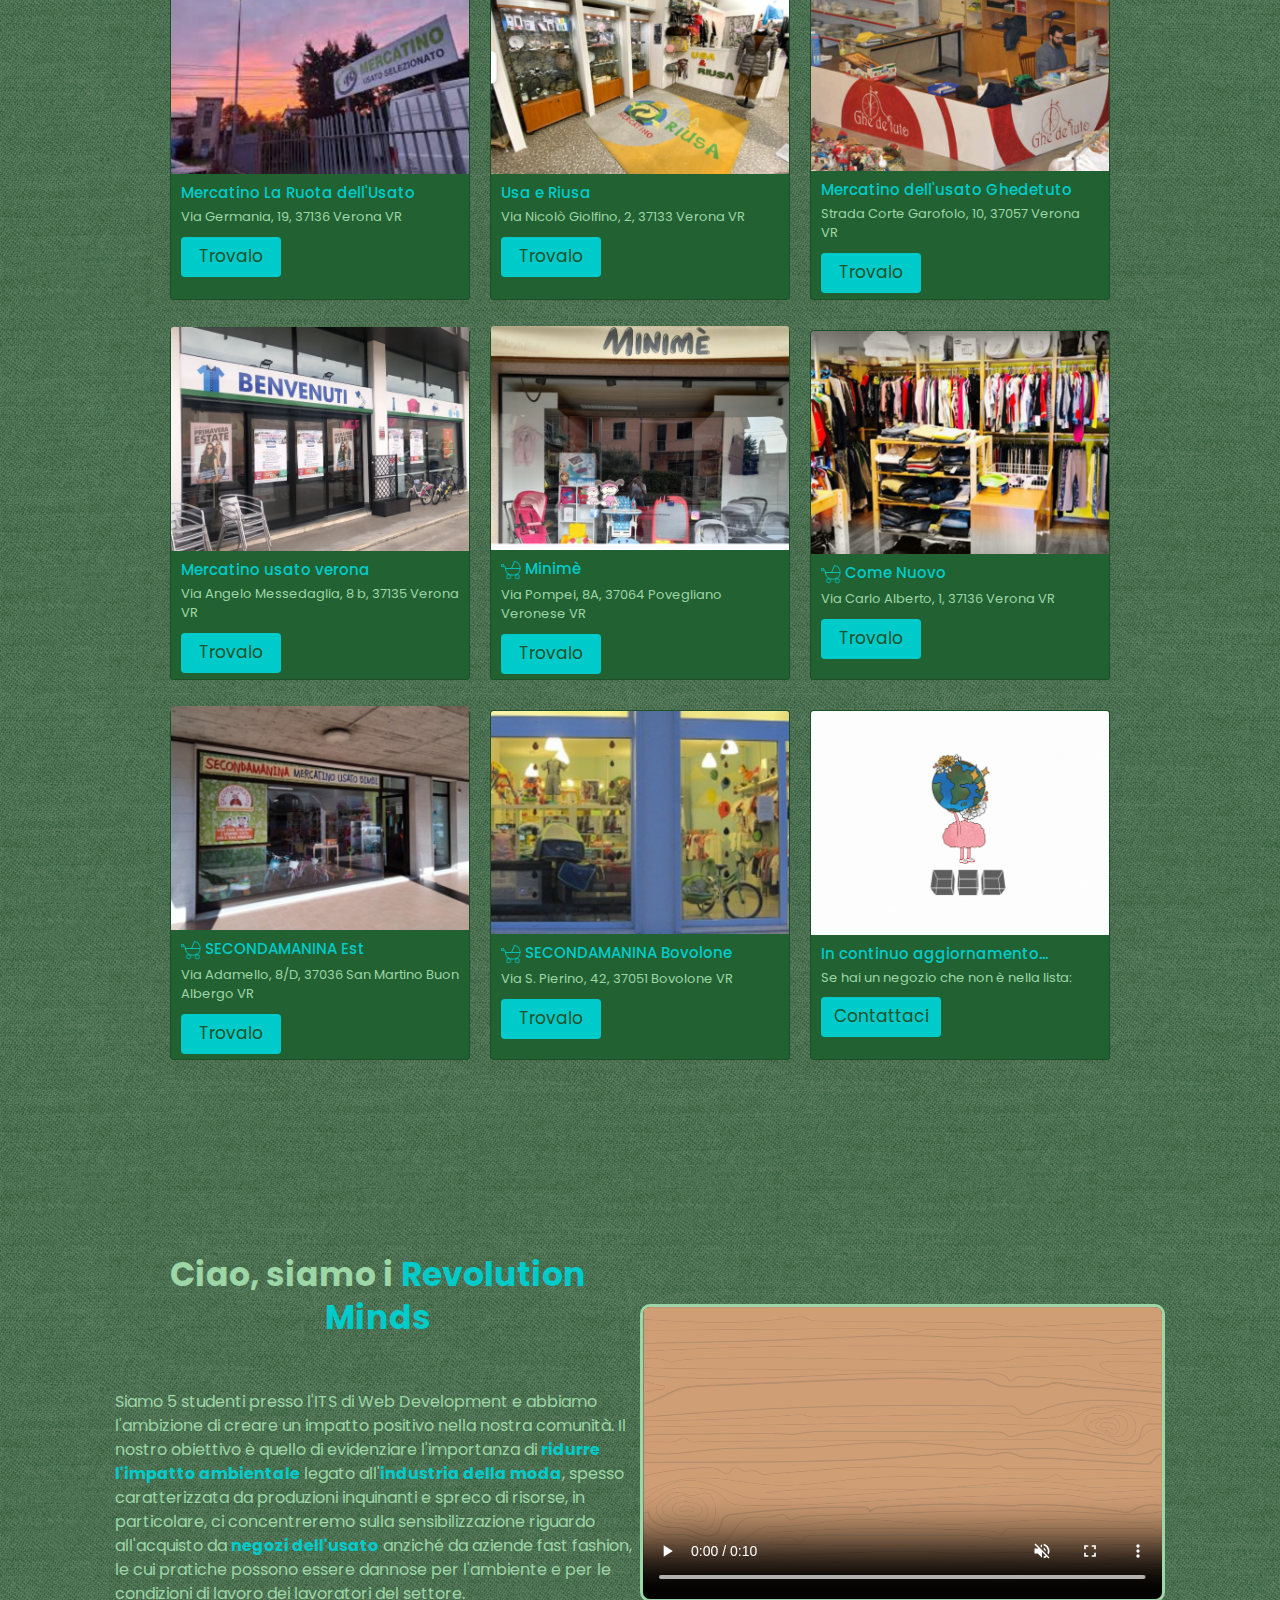
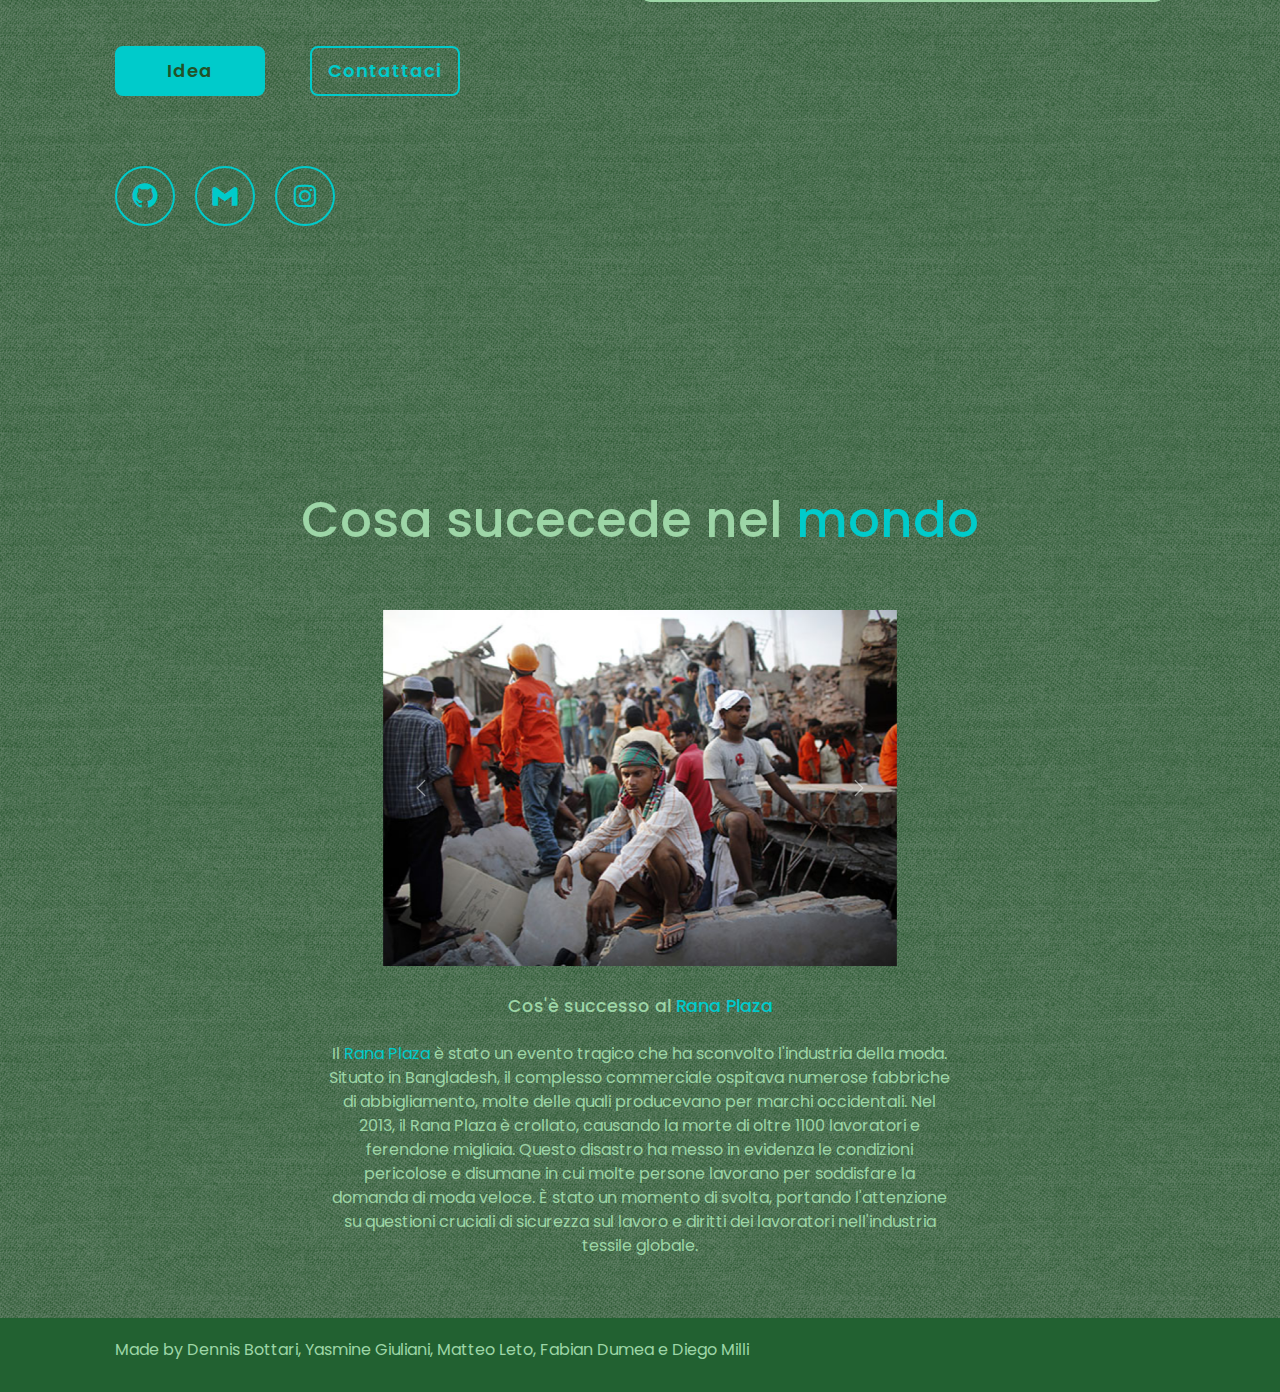
==== commit afd37813: "Update index.html" ====
--- a/index.html
+++ b/index.html
@@ -37,9 +37,9 @@
         </nav>
     </header>
     <!-- Particelle -->
+    <!-- <div id="particles-js"></div> -->
 
     <section class="about" id="about">
-        <!-- <div id="particles-js"></div> -->
         <div class="text-animate">
             <div class="title">
                 <h1 id="SeconHand">#SecondHand</h1>
@@ -56,7 +56,7 @@
             <h3>Scopri come fare la <span>differenza</span> nel mondo della <span>moda!</span></h3>
             <!-- <p style="text-align:center;">Scopri qui sotto quanto inquina il tuo armadio</p> -->
             <div class="btn-box btns">
-                <a href="https://www.thredup.com/fashionfootprint/" target="_blank" class="btn">Quanto impatta il tuo armadio</a>
+                <a href="https://www.thredup.com/fashionfootprint/" target="_blank" class="btn">Clicca qui</a>
             </div>
         </div>
     </section>
@@ -336,7 +336,7 @@
                     per l'ambiente e per
                     le condizioni di lavoro dei lavoratori del settore.
                 </p>
-                <div class="btnn-box">
+                <div class="btn-box">
                     <a href="#about" class="btn">Idea</a>
                     <a href="contact.html" class="btn">Contattaci</a>
                 </div>
@@ -358,7 +358,6 @@
 
     <section class="rana-plaza" id="rana-plaza">
         <div class="row rana-plaza row">
-
             <h1 class="heading">Cosa sucecede nel <span>mondo</span></h1>
             <div>
                 <div class="carousel-secondhand">
@@ -366,32 +365,10 @@
                         <div id="carouselExample" class="carousel ">
                             <div class="carousel-inner">
                                 <div class="carousel-item active">
-                                    <img src="./images/ranaplaza/ranaplaza.jpg" class="d-block w-100" alt="...">
+                                    <img src="./images/ranaPlaza3.png" class="d-block w-100" alt="...">
                                 </div>
                                 <div class="carousel-item">
-                                    <img src="./images/ranaplaza/ranaplaza1.jpg" class="d-block w-100" alt="...">
-                                </div>
-                                <div class="carousel-item">
-                                    <img src="./images/ranaplaza/ranaplaza2.jpg" class="d-block w-100" alt="...">
-                                </div>
-                                <div class="carousel-item">
-                                    <img src="./images/ranaplaza/ranaPlaza3.png" class="d-block w-100" alt="...">
-                                </div>
-                                <div class="carousel-item">
-                                    <img src="./images/ranaplaza/ranaPlaza4.png" class="d-block w-100" alt="...">
-                                </div>
-                                <div class="carousel-item">
-                                    <img src="./images/ranaplaza/ranaplaza5.jpg" class="d-block w-100" alt="...">
-                                </div>
-                                <div class="carousel-item">
-                                    <img src="./images/ranaplaza/ranaplaza6.jpg" class="d-block w-100" alt="...">
-                                </div>
-                                <div class="carousel-item">
-                                    <img src="./images/ranaplaza/ranaplaza7.jpg" class="d-block w-100" alt="...">
-                                </div>
-                                <div class="carousel-item">
-                                    <img src="./images/ranaplaza/ranaplaza8.jpeg" class="d-block w-100" alt="...">
-
+                                    <img src="./images/ranaPlaza4.png" class="d-block w-100" alt="...">
                                 </div>
                             </div>
                             <button class="carousel-control-prev" type="button" data-bs-target="#carouselExample"
@@ -409,22 +386,29 @@
                 </div>
             </div>
             <div class="row">
+                <h3 class="plaza-content">Cos'è successo al <span>Rana Plaza</span></h3>
                 <div class="plaza-text rana-content">
                     <p id="rana-text">
-                        <br><br><br>
-                        1134 persone hanno perso la vita nel 2013, in Bangladesh, per colpa di grandi brand che noi continuamo a finanziarie non
-                        curanti dei diritti dei lavoratori. L'edificio si chiamava Rana Plaza, ed era collocato nel Savar, in Bangladesh. Migliaia di 
-                        persone lavoravano alla produzione di capi per marchi come <span>Primark, Benetton, Camaieu, H&M, Zara, Bershka, Pull and Bear, Oysho, Stradivarius, Walmart... </span>
-                        Oltre 2500 lavoratori rimasero feriti al crollo dell'edificio, ma 1134 morirono.
-                        Nel momento in cui sono state notate delle crepe sull'edificio, i negozi e la banca ai piani inferiori sono stati chiusi, mentre l'avviso di evitare di utilizzare l'edificio è stato ignorato dai proprietari delle fabbriche tessili. Ai lavoratori fu infatti ordinato di tornare il giorno successivo, giorno in cui l'edificio ha ceduto, collassando durante le ore di punta della mattina.
-                        Una giornata di lutto nazionale fu proclamata per il 25 aprile. L'8 maggio un portavoce dell'esercito, Mir Rabbi, riferì che l'esercito avrebbe continuato a recuperare altri corpi dalle macerie almeno per un'altra settimana. Il 10 maggio, 17 giorni dopo il crollo, fu salvata, quasi illesa, dalle macerie una donna di nome Reshma.
-
+                        Il <span>Rana Plaza</span> è stato un evento tragico che ha sconvolto l'industria della
+                        moda.
+                        Situato in Bangladesh, il complesso commerciale ospitava numerose fabbriche di
+                        abbigliamento,
+                        molte
+                        delle quali producevano per marchi occidentali. Nel 2013, il Rana Plaza è crollato, causando
+                        la
+                        morte di oltre 1100 lavoratori e ferendone migliaia. Questo disastro ha messo in evidenza le
+                        condizioni pericolose e disumane in cui molte persone lavorano per soddisfare la domanda di
+                        moda
+                        veloce. È stato un momento di svolta, portando l'attenzione su questioni cruciali di
+                        sicurezza
+                        sul
+                        lavoro e diritti dei lavoratori nell'industria tessile globale.
                     </p>
                 </div>
             </div>
         </div>
     </section>
-  
+
     <footer class="footer">
         <div class="footer-text">
             <p>Made by Dennis Bottari, Yasmine Giuliani, Matteo Leto, Fabian Dumea e Diego Milli</p>
--- a/css/style.css
+++ b/css/style.css
@@ -317,35 +317,6 @@
     transition: .5s;
 }
 
-.btnn-box {
-    position: relative;
-    display: flex;
-    justify-content: space-between;
-    width: 34.5rem;
-    height: 5rem;
-    margin-bottom: 4rem;
-}
-
-.btnn-box .btn {
-    position: relative;
-    display: inline-flex;
-    justify-content: center;
-    align-items: center;
-    width: 15rem;
-    height: 100%;
-    background: var(--main-color);
-    border: solid .2rem var(--main-color);
-    border-radius: .8rem;
-    font-size: 1.8rem;
-    font-weight: 600;
-    letter-spacing: .1rem;
-    color: var(--bg-color);
-    z-index: 1;
-    overflow: hidden;
-    transition: .5s;
-}
-
-
 .btn-box .btn:hover {
     color: var(--main-color);
 }
@@ -460,7 +431,7 @@
 
 .heading {
     font-size: 5rem;
-    margin-bottom: 1.5rem;
+    margin-bottom: 3rem;
     text-align: center;
     z-index: 4;
 }
@@ -481,7 +452,6 @@
     position: relative;
     width: 20rem;
     height: 20rem;
-    margin-bottom: 1.5rem;
     border-radius: 50%;
     display: flex;
     justify-content: center;
@@ -529,21 +499,13 @@
     z-index: 2;
 }
 
-.btn-box .btn{
-    margin-top: 1em;
-    width: 21em;
-    height: 2.5em;
-}
-
 .btn-box.btns {
-    display: contents;
+    display: inline-block;
     width: 15rem;
-    margin-top: 1.5em;
 }
 
 .btn-box.btns a::before {
     background: var(--second-bg-color);
-
 }
 
 .map {
@@ -1144,12 +1106,13 @@
 #SeconHand {
     margin-left: 2rem;
     margin-top: 0.5em;
-    /* background-image: url("https://media.giphy.com/media/MFnBUPu3XscriCIhWi/giphy.gif"); */
     background-image: url("https://media.giphy.com/media/1fBDr6PkgSznVtOsEY/giphy.gif?cid=ecf05e47k9vxks5gyt5rqbftg77su1c802aq5tbj8gwzn62d&ep=v1_gifs_search&rid=giphy.gif&ct=g");
     background-size: cover;
     color: transparent;
     -moz-background-clip: text;
     -webkit-background-clip: text;
+    -webkit-text-stroke-color: var(--text-color);
+    -webkit-text-stroke:var(--main-color    ) .1rem;
     text-transform: uppercase;
     font-size: 5rem;
     z-index: 3;
@@ -1258,8 +1221,7 @@
 
 .card-body a:hover {
     color: var(--main-color);
-    border: solid var(--main-color) .3rem;
-
+    border: solid var(--main-color) .3rem;
 }
 
 .label{
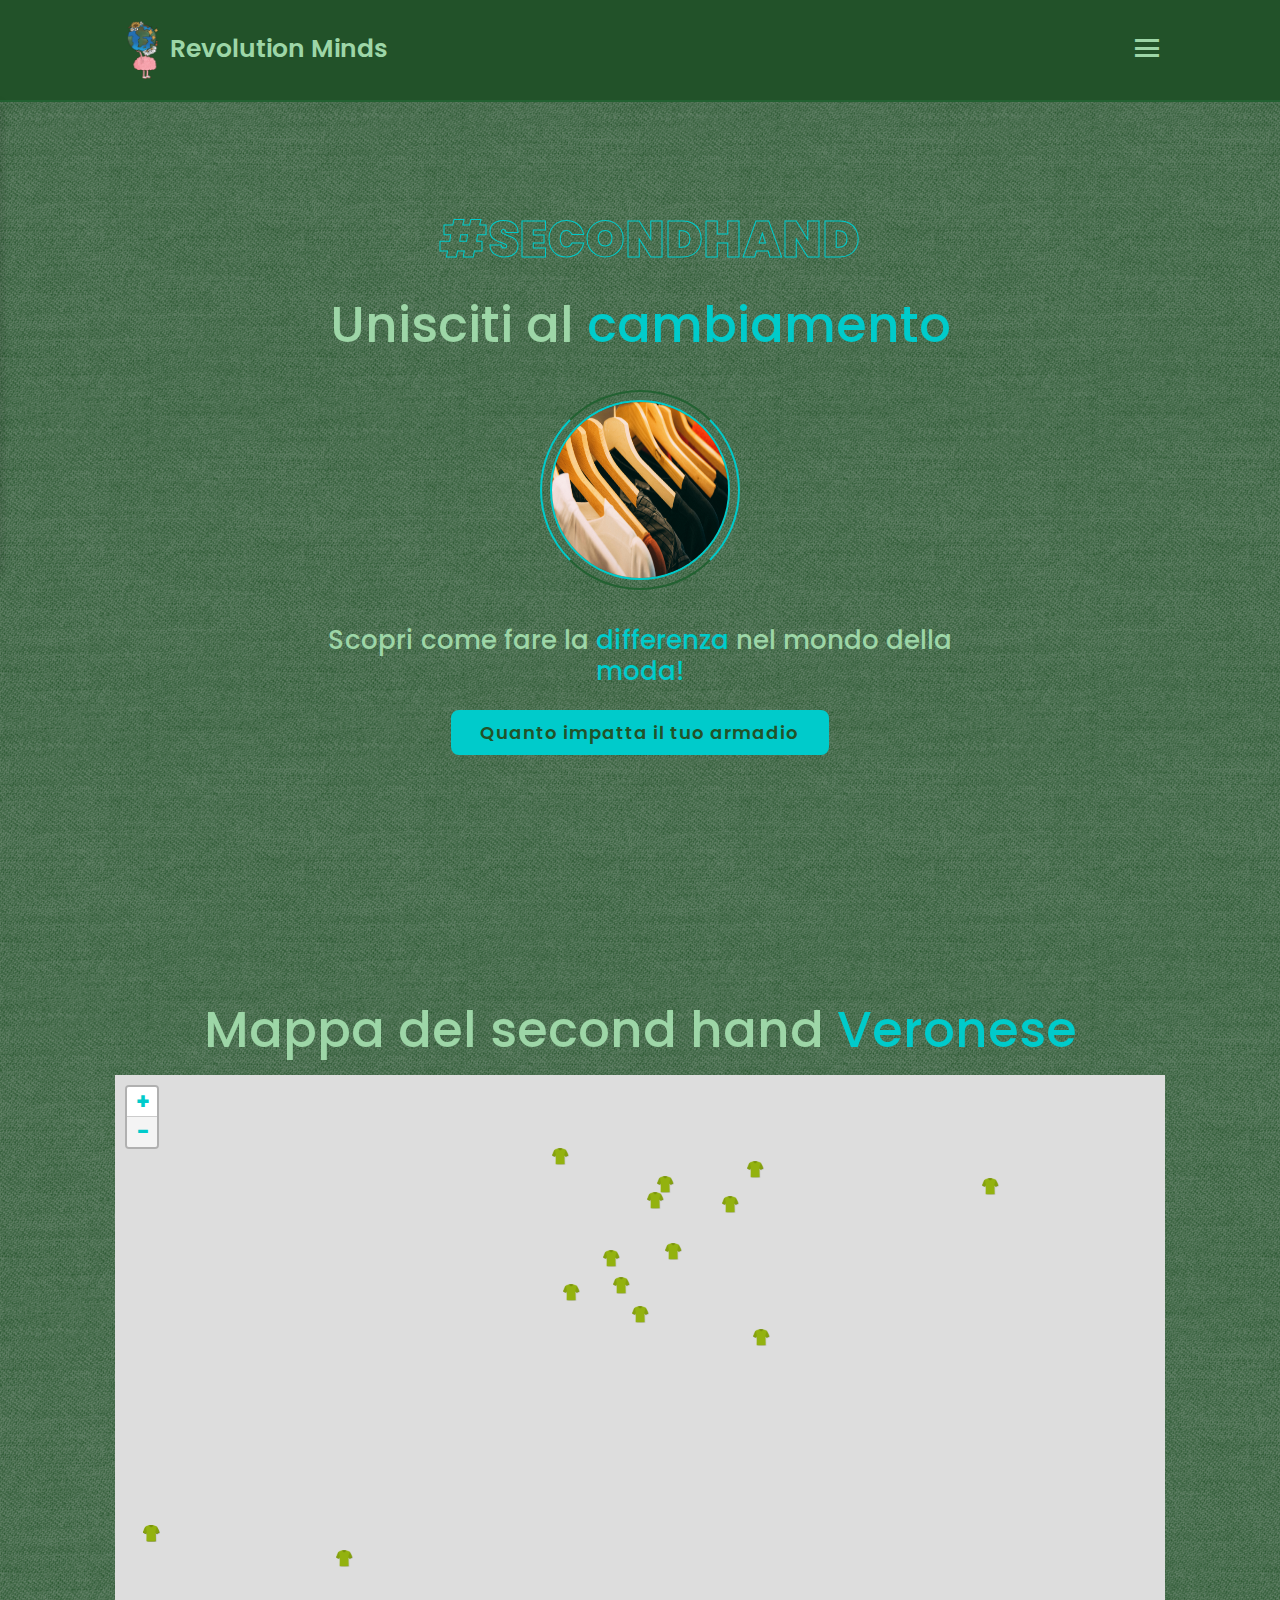
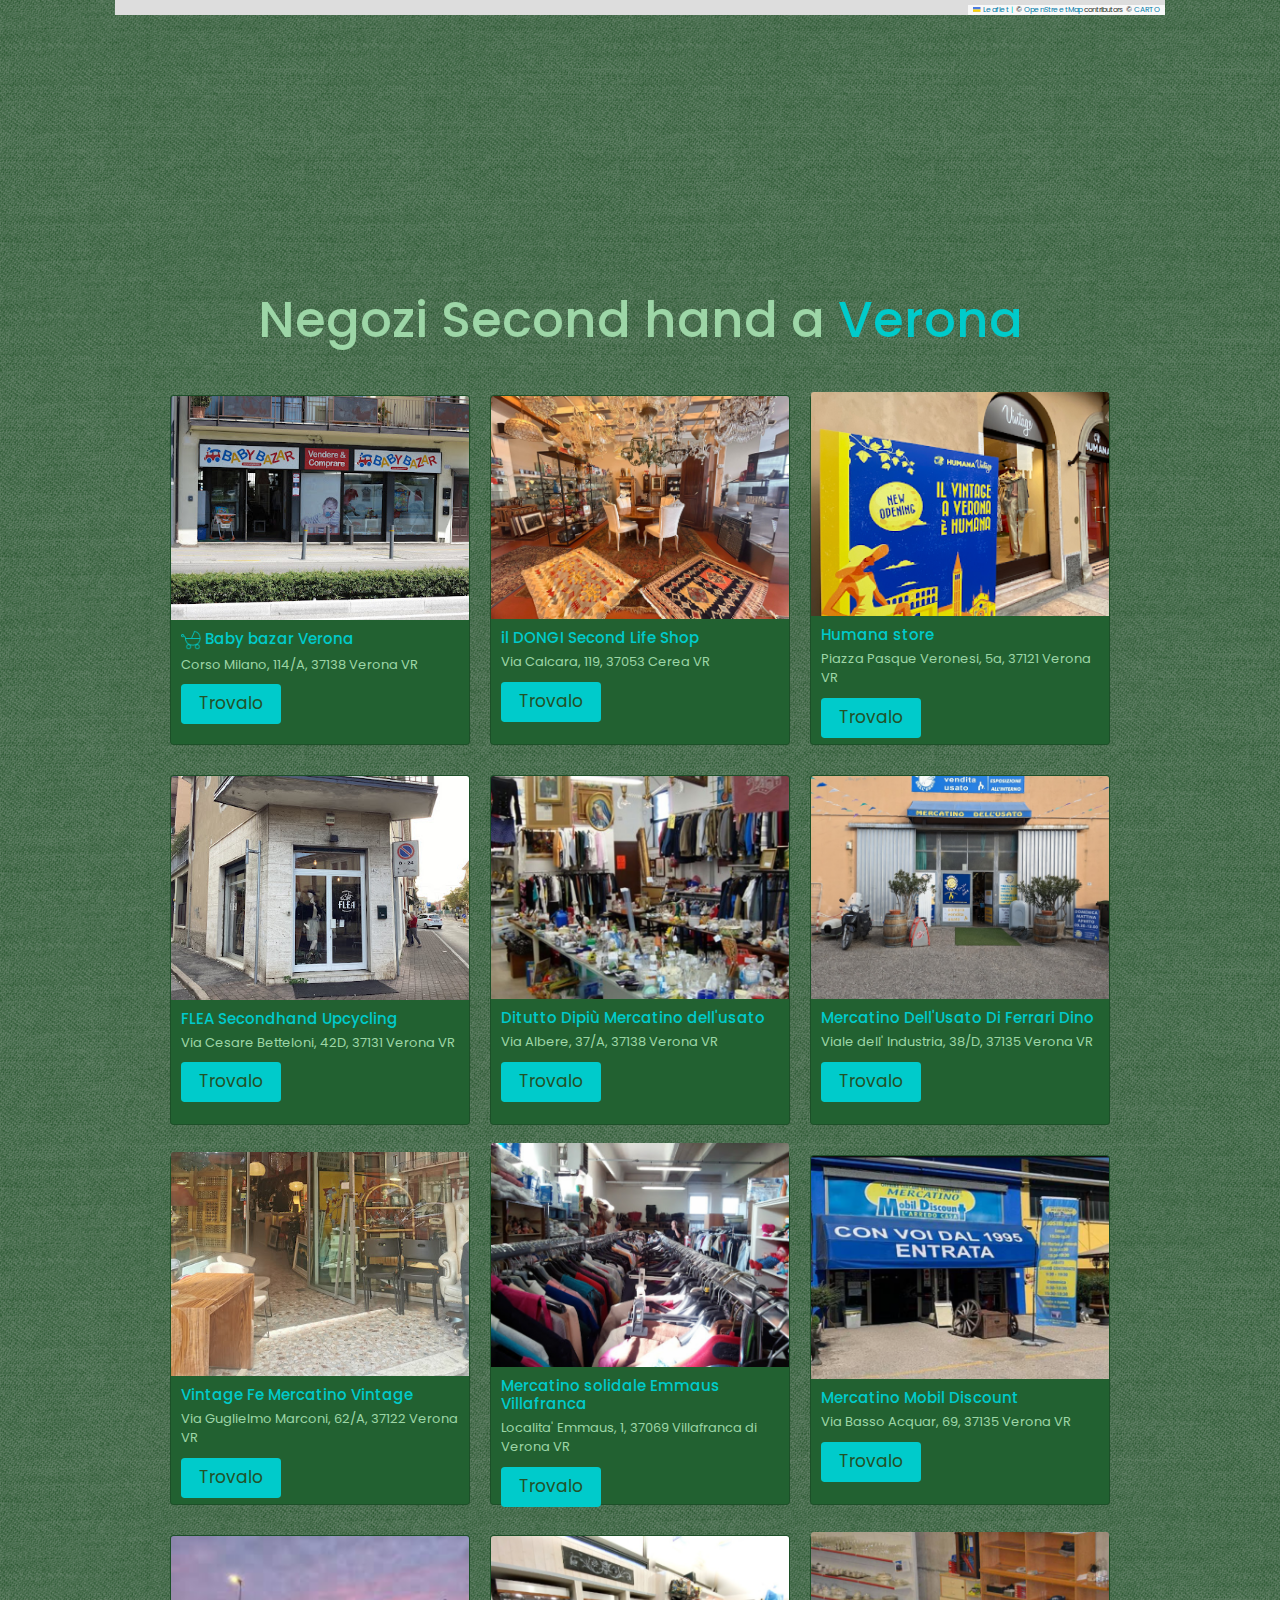
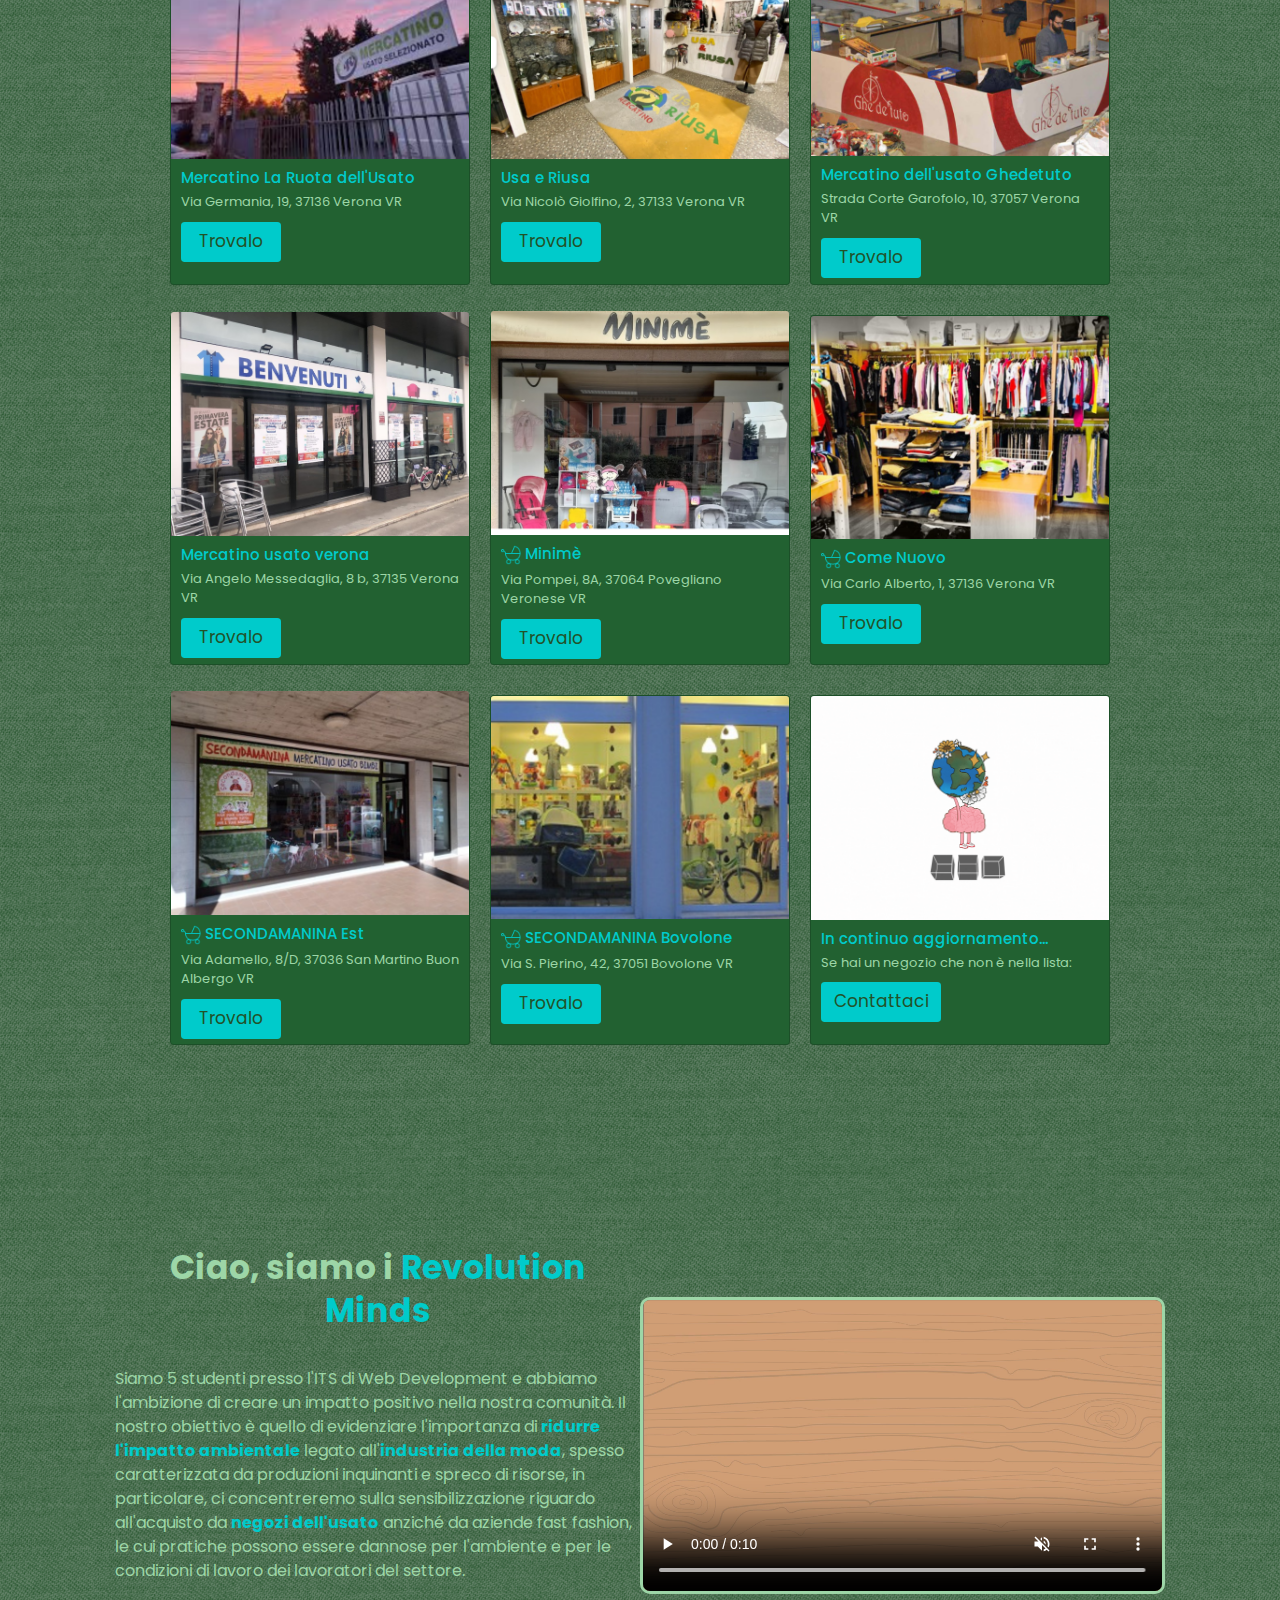
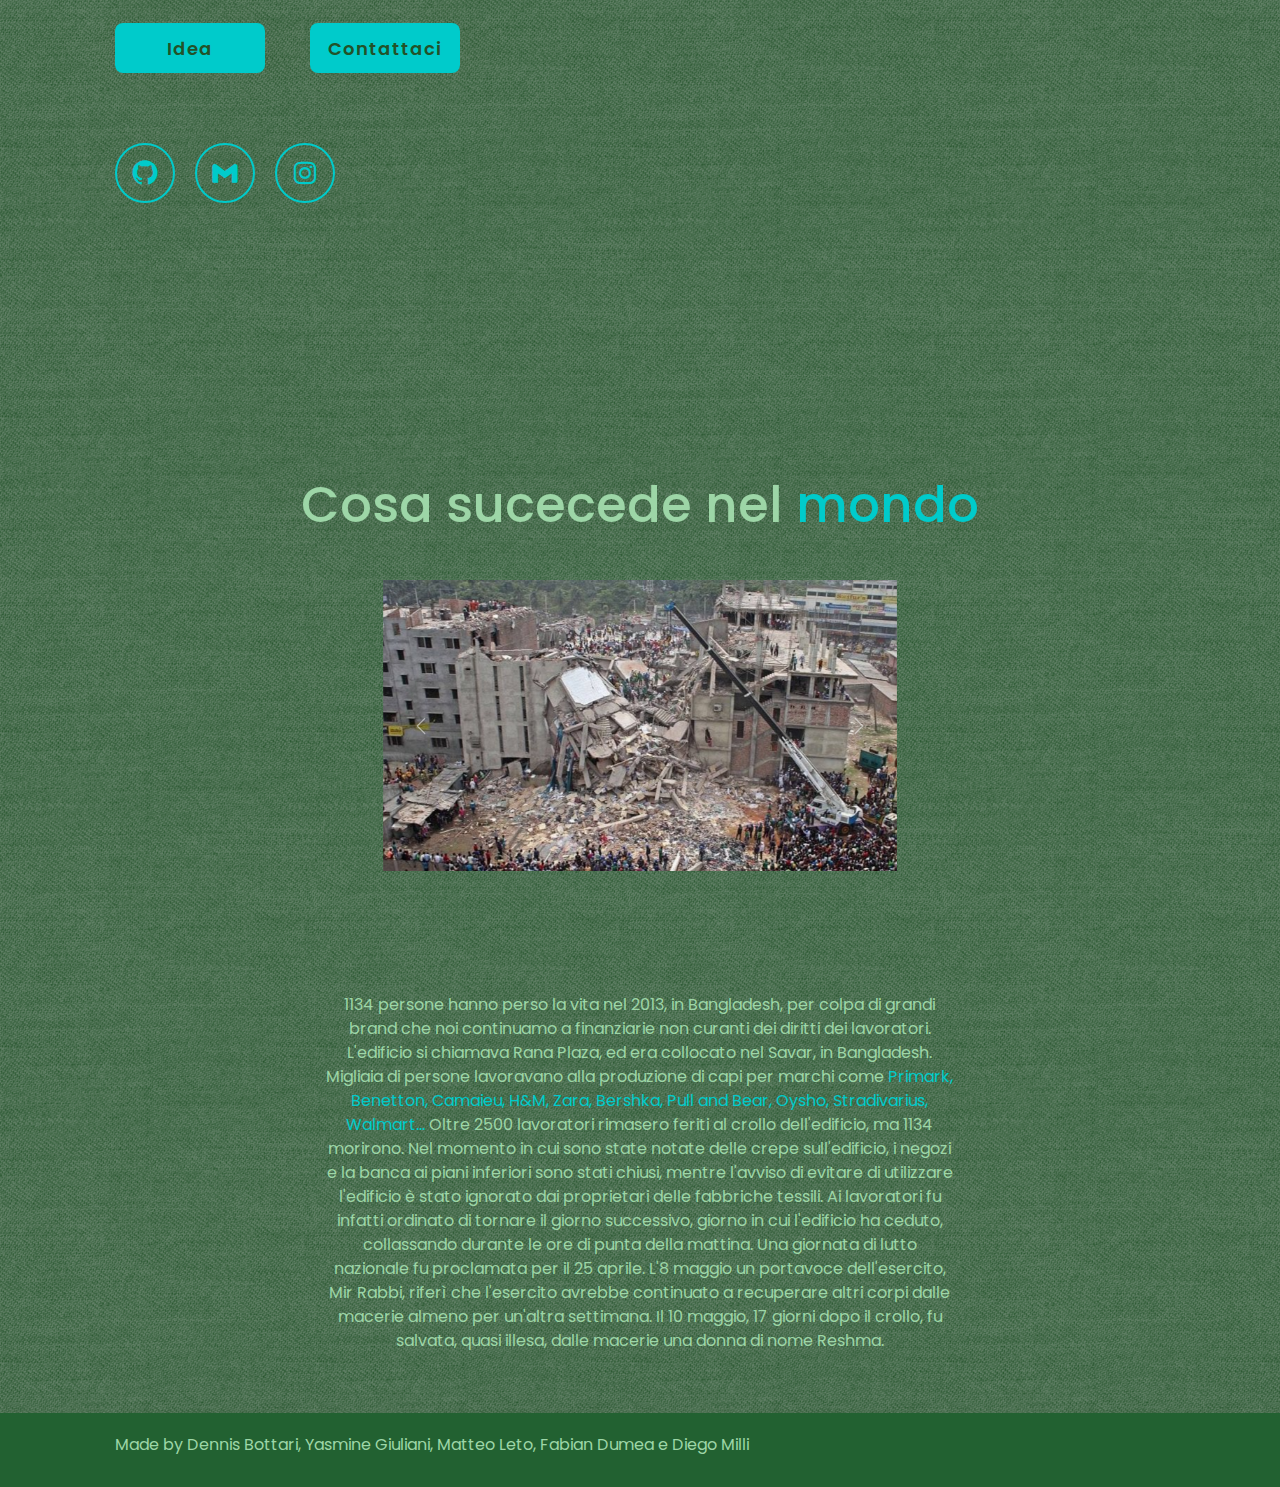
==== commit 16891137: "Merge branch 'main' into yassi2" ====
--- a/index.html
+++ b/index.html
@@ -56,7 +56,7 @@
             <h3>Scopri come fare la <span>differenza</span> nel mondo della <span>moda!</span></h3>
             <!-- <p style="text-align:center;">Scopri qui sotto quanto inquina il tuo armadio</p> -->
             <div class="btn-box btns">
-                <a href="https://www.thredup.com/fashionfootprint/" target="_blank" class="btn">Clicca qui</a>
+                <a href="https://www.thredup.com/fashionfootprint/" target="_blank" class="btn">Quanto impatta il tuo armadio</a>
             </div>
         </div>
     </section>
@@ -336,7 +336,7 @@
                     per l'ambiente e per
                     le condizioni di lavoro dei lavoratori del settore.
                 </p>
-                <div class="btn-box">
+                <div class="btnn-box">
                     <a href="#about" class="btn">Idea</a>
                     <a href="contact.html" class="btn">Contattaci</a>
                 </div>
@@ -358,6 +358,7 @@
 
     <section class="rana-plaza" id="rana-plaza">
         <div class="row rana-plaza row">
+
             <h1 class="heading">Cosa sucecede nel <span>mondo</span></h1>
             <div>
                 <div class="carousel-secondhand">
@@ -365,10 +366,31 @@
                         <div id="carouselExample" class="carousel ">
                             <div class="carousel-inner">
                                 <div class="carousel-item active">
-                                    <img src="./images/ranaPlaza3.png" class="d-block w-100" alt="...">
-                                </div>
-                                <div class="carousel-item">
-                                    <img src="./images/ranaPlaza4.png" class="d-block w-100" alt="...">
+                                    <img src="./images/ranaplaza/ranaplaza.jpg" class="d-block w-100" alt="...">
+                                </div>
+                                <div class="carousel-item">
+                                    <img src="./images/ranaplaza/ranaplaza1.jpg" class="d-block w-100" alt="...">
+                                </div>
+                                <div class="carousel-item">
+                                    <img src="./images/ranaplaza/ranaplaza2.jpg" class="d-block w-100" alt="...">
+                                </div>
+                                <div class="carousel-item">
+                                    <img src="./images/ranaplaza/ranaPlaza3.png" class="d-block w-100" alt="...">
+                                </div>
+                                <div class="carousel-item">
+                                    <img src="./images/ranaplaza/ranaPlaza4.png" class="d-block w-100" alt="...">
+                                </div>
+                                <div class="carousel-item">
+                                    <img src="./images/ranaplaza/ranaplaza5.jpg" class="d-block w-100" alt="...">
+                                </div>
+                                <div class="carousel-item">
+                                    <img src="./images/ranaplaza/ranaplaza6.jpg" class="d-block w-100" alt="...">
+                                </div>
+                                <div class="carousel-item">
+                                    <img src="./images/ranaplaza/ranaplaza7.jpg" class="d-block w-100" alt="...">
+                                </div>
+                                <div class="carousel-item">
+                                    <img src="./images/ranaplaza/ranaplaza8.jpeg" class="d-block w-100" alt="...">
                                 </div>
                             </div>
                             <button class="carousel-control-prev" type="button" data-bs-target="#carouselExample"
@@ -386,29 +408,22 @@
                 </div>
             </div>
             <div class="row">
-                <h3 class="plaza-content">Cos'è successo al <span>Rana Plaza</span></h3>
                 <div class="plaza-text rana-content">
                     <p id="rana-text">
-                        Il <span>Rana Plaza</span> è stato un evento tragico che ha sconvolto l'industria della
-                        moda.
-                        Situato in Bangladesh, il complesso commerciale ospitava numerose fabbriche di
-                        abbigliamento,
-                        molte
-                        delle quali producevano per marchi occidentali. Nel 2013, il Rana Plaza è crollato, causando
-                        la
-                        morte di oltre 1100 lavoratori e ferendone migliaia. Questo disastro ha messo in evidenza le
-                        condizioni pericolose e disumane in cui molte persone lavorano per soddisfare la domanda di
-                        moda
-                        veloce. È stato un momento di svolta, portando l'attenzione su questioni cruciali di
-                        sicurezza
-                        sul
-                        lavoro e diritti dei lavoratori nell'industria tessile globale.
+                        <br><br><br>
+                        1134 persone hanno perso la vita nel 2013, in Bangladesh, per colpa di grandi brand che noi continuamo a finanziarie non
+                        curanti dei diritti dei lavoratori. L'edificio si chiamava Rana Plaza, ed era collocato nel Savar, in Bangladesh. Migliaia di 
+                        persone lavoravano alla produzione di capi per marchi come <span>Primark, Benetton, Camaieu, H&M, Zara, Bershka, Pull and Bear, Oysho, Stradivarius, Walmart... </span>
+                        Oltre 2500 lavoratori rimasero feriti al crollo dell'edificio, ma 1134 morirono.
+                        Nel momento in cui sono state notate delle crepe sull'edificio, i negozi e la banca ai piani inferiori sono stati chiusi, mentre l'avviso di evitare di utilizzare l'edificio è stato ignorato dai proprietari delle fabbriche tessili. Ai lavoratori fu infatti ordinato di tornare il giorno successivo, giorno in cui l'edificio ha ceduto, collassando durante le ore di punta della mattina.
+                        Una giornata di lutto nazionale fu proclamata per il 25 aprile. L'8 maggio un portavoce dell'esercito, Mir Rabbi, riferì che l'esercito avrebbe continuato a recuperare altri corpi dalle macerie almeno per un'altra settimana. Il 10 maggio, 17 giorni dopo il crollo, fu salvata, quasi illesa, dalle macerie una donna di nome Reshma.
+
                     </p>
                 </div>
             </div>
         </div>
     </section>
-
+  
     <footer class="footer">
         <div class="footer-text">
             <p>Made by Dennis Bottari, Yasmine Giuliani, Matteo Leto, Fabian Dumea e Diego Milli</p>
--- a/css/style.css
+++ b/css/style.css
@@ -317,6 +317,35 @@
     transition: .5s;
 }
 
+.btnn-box {
+    position: relative;
+    display: flex;
+    justify-content: space-between;
+    width: 34.5rem;
+    height: 5rem;
+    margin-bottom: 4rem;
+}
+
+.btnn-box .btn {
+    position: relative;
+    display: inline-flex;
+    justify-content: center;
+    align-items: center;
+    width: 15rem;
+    height: 100%;
+    background: var(--main-color);
+    border: solid .2rem var(--main-color);
+    border-radius: .8rem;
+    font-size: 1.8rem;
+    font-weight: 600;
+    letter-spacing: .1rem;
+    color: var(--bg-color);
+    z-index: 1;
+    overflow: hidden;
+    transition: .5s;
+}
+
+
 .btn-box .btn:hover {
     color: var(--main-color);
 }
@@ -431,7 +460,7 @@
 
 .heading {
     font-size: 5rem;
-    margin-bottom: 3rem;
+    margin-bottom: 1.5rem;
     text-align: center;
     z-index: 4;
 }
@@ -452,6 +481,7 @@
     position: relative;
     width: 20rem;
     height: 20rem;
+    margin-bottom: 1.5rem;
     border-radius: 50%;
     display: flex;
     justify-content: center;
@@ -499,13 +529,21 @@
     z-index: 2;
 }
 
+.btn-box .btn{
+    margin-top: 1em;
+    width: 21em;
+    height: 2.5em;
+}
+
 .btn-box.btns {
-    display: inline-block;
+    display: contents;
     width: 15rem;
+    margin-top: 1.5em;
 }
 
 .btn-box.btns a::before {
     background: var(--second-bg-color);
+
 }
 
 .map {
@@ -1106,6 +1144,7 @@
 #SeconHand {
     margin-left: 2rem;
     margin-top: 0.5em;
+    /* background-image: url("https://media.giphy.com/media/MFnBUPu3XscriCIhWi/giphy.gif"); */
     background-image: url("https://media.giphy.com/media/1fBDr6PkgSznVtOsEY/giphy.gif?cid=ecf05e47k9vxks5gyt5rqbftg77su1c802aq5tbj8gwzn62d&ep=v1_gifs_search&rid=giphy.gif&ct=g");
     background-size: cover;
     color: transparent;
@@ -1221,7 +1260,8 @@
 
 .card-body a:hover {
     color: var(--main-color);
-    border: solid var(--main-color) .3rem;
+    border: solid var(--main-color) .3rem;
+
 }
 
 .label{
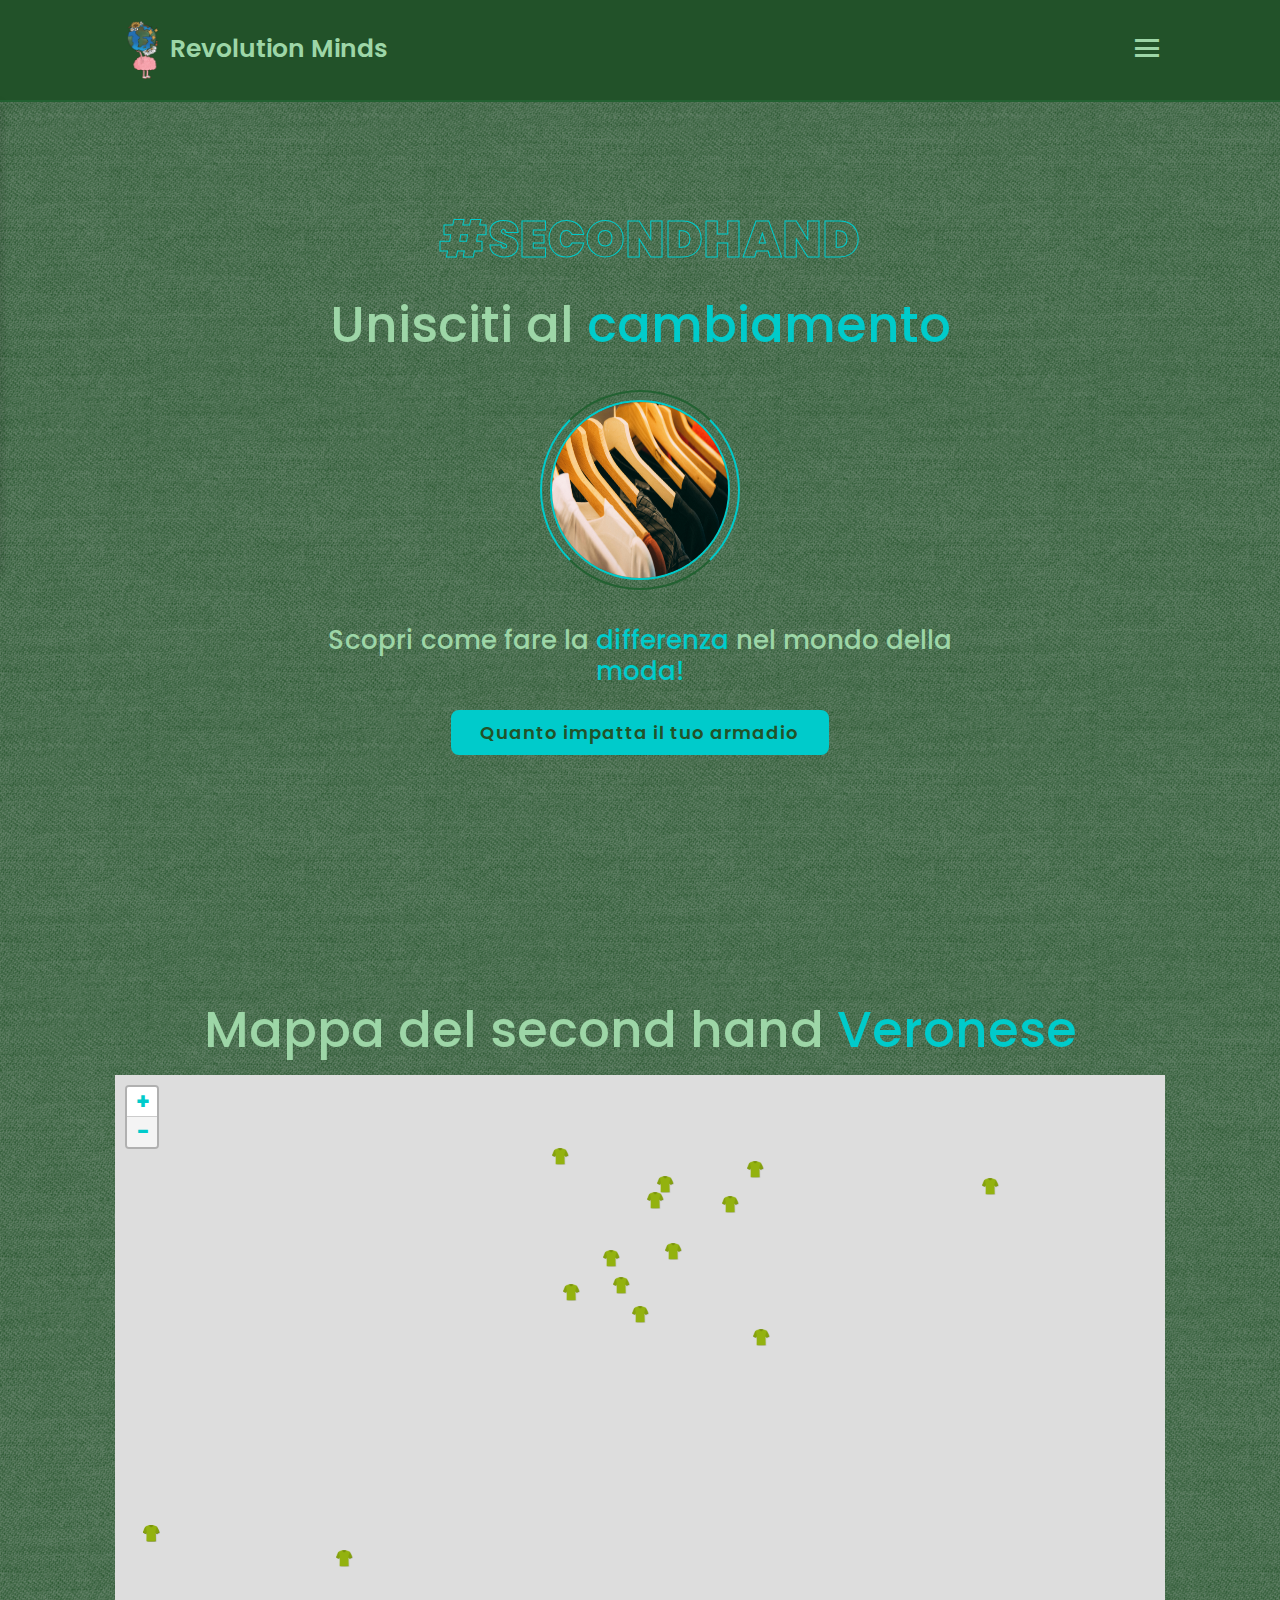
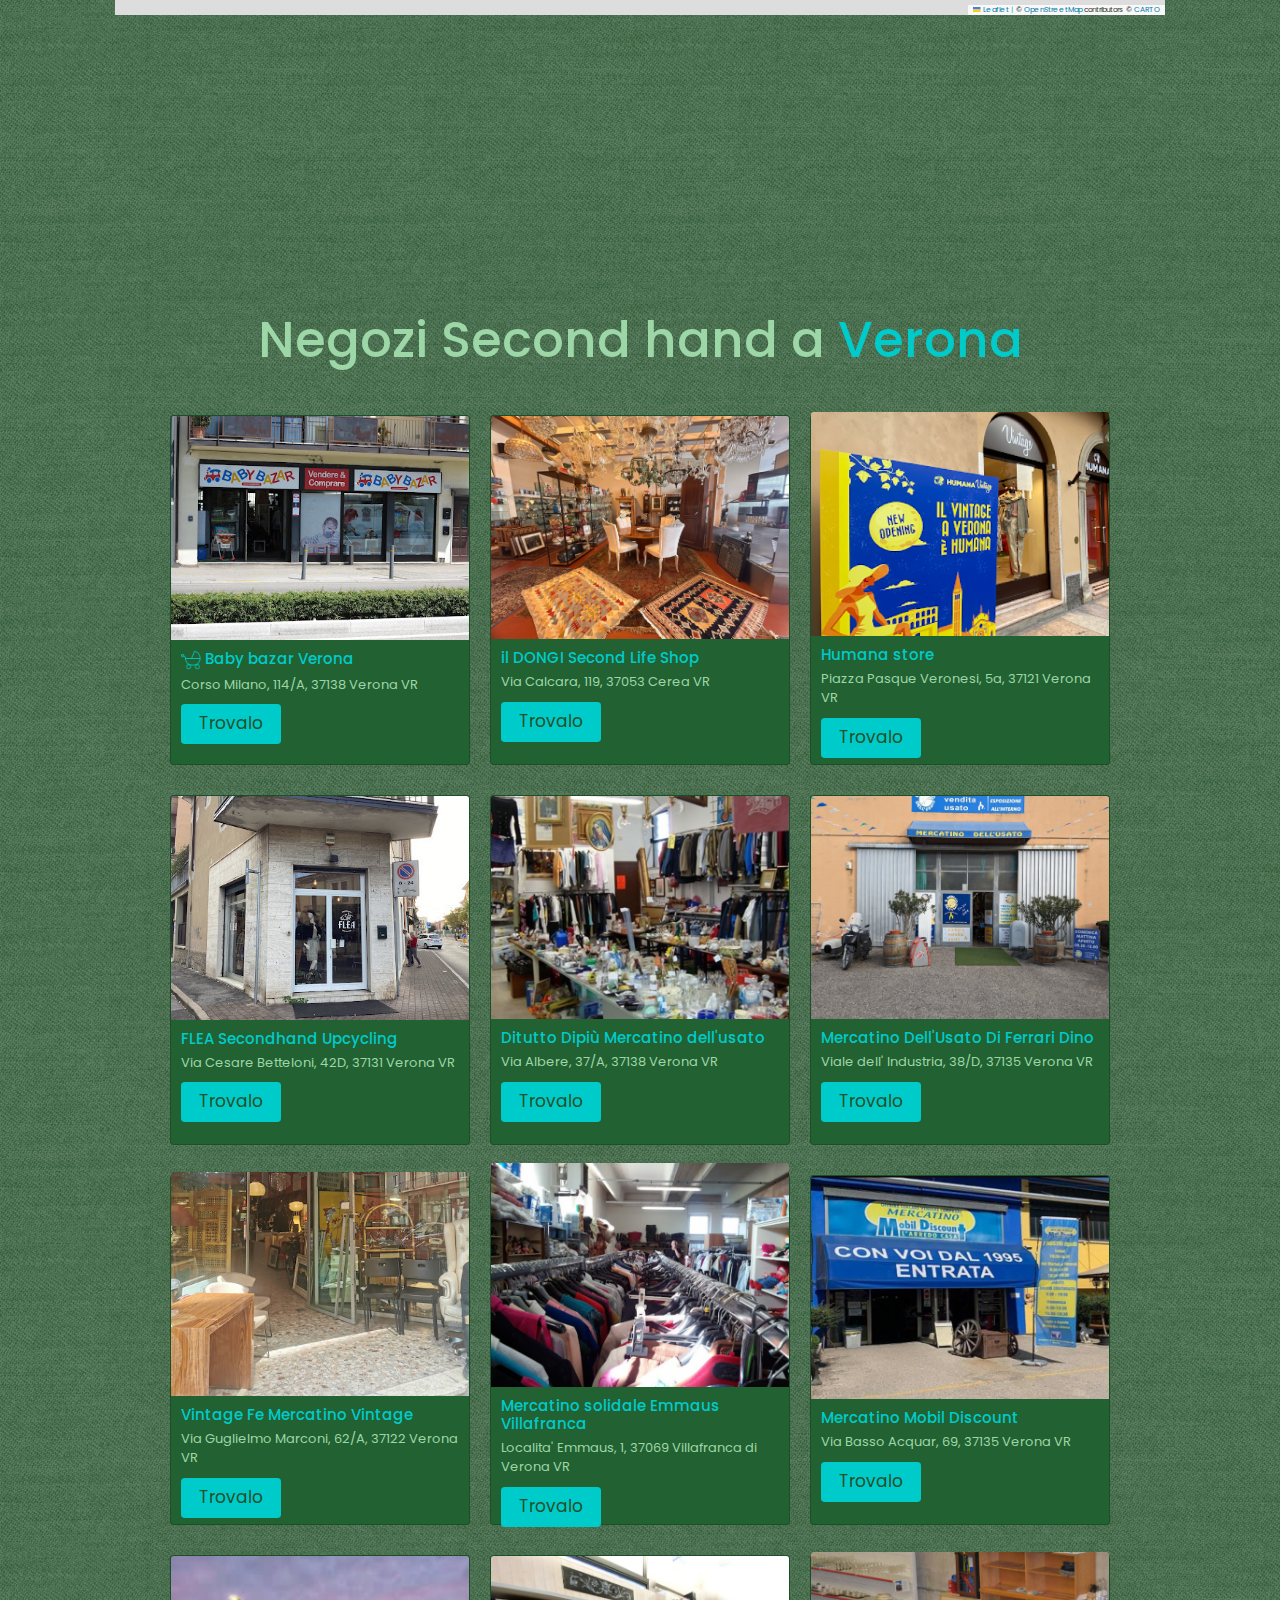
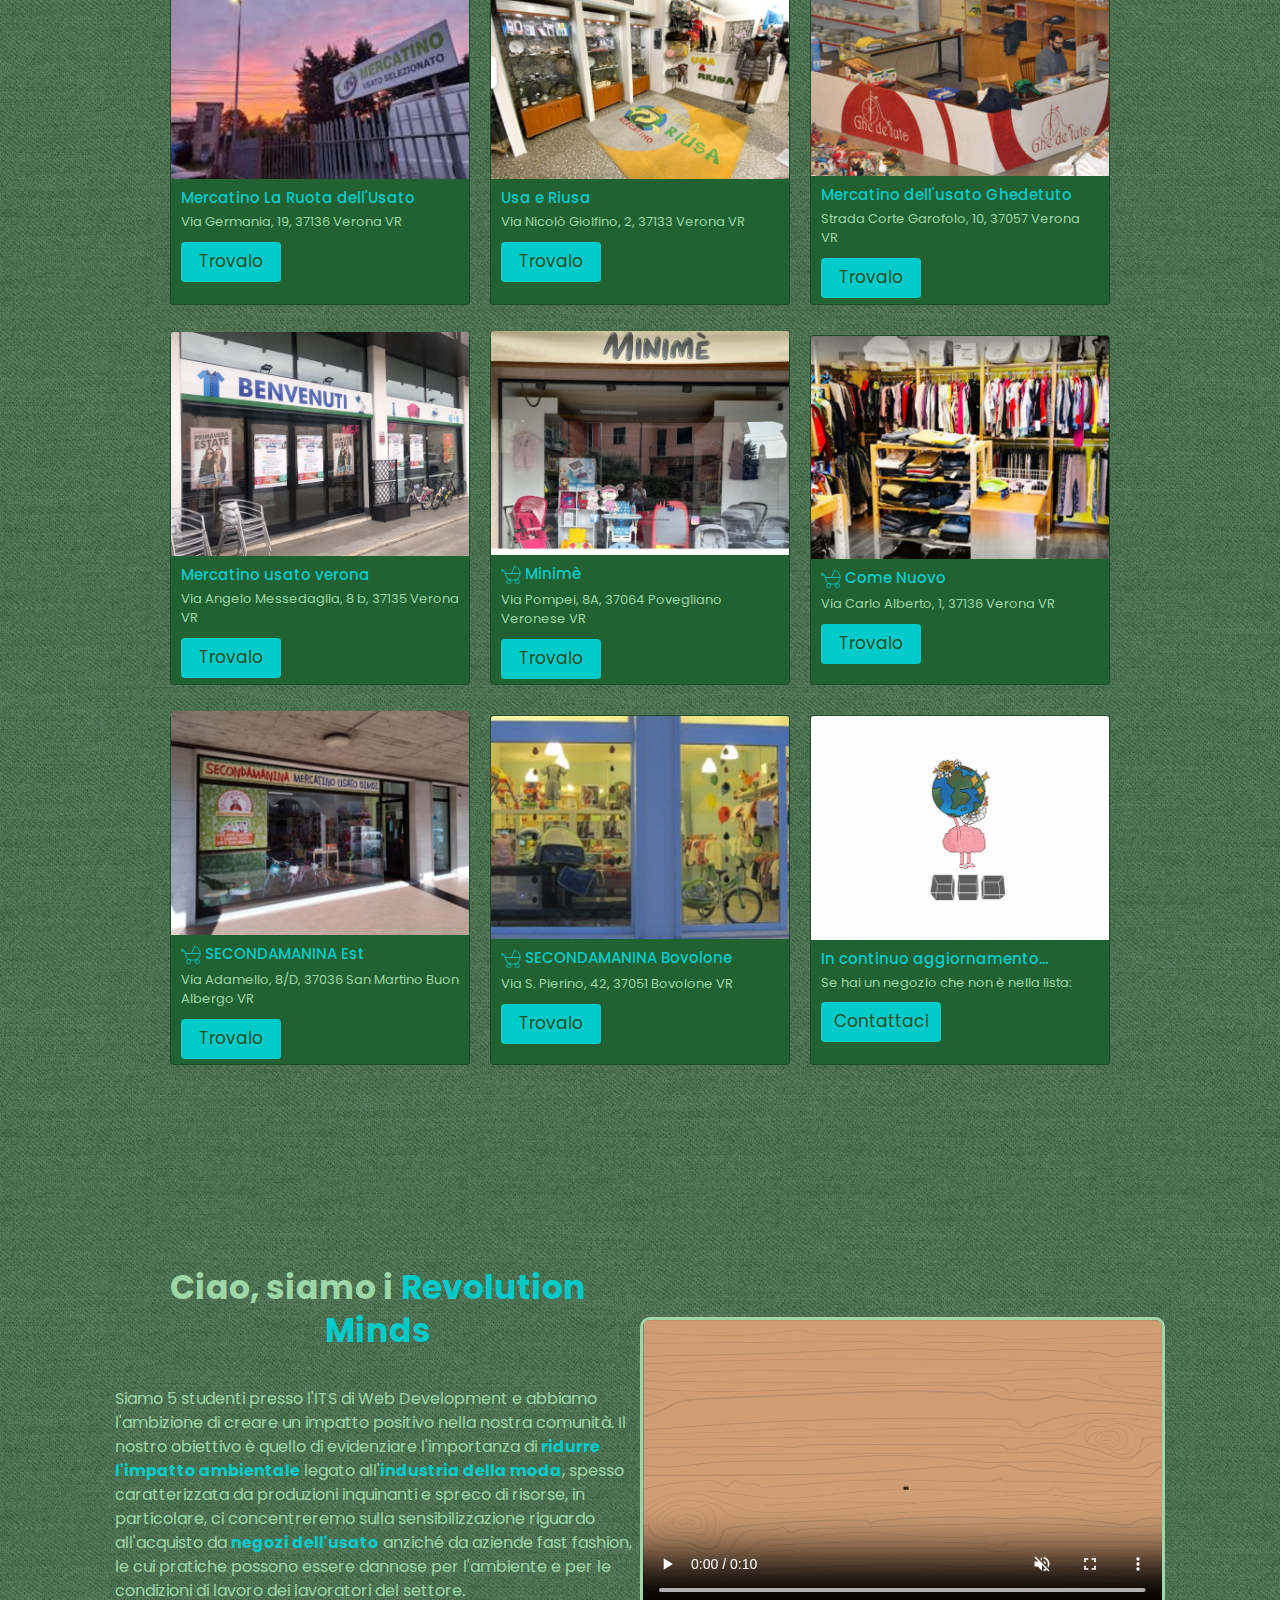
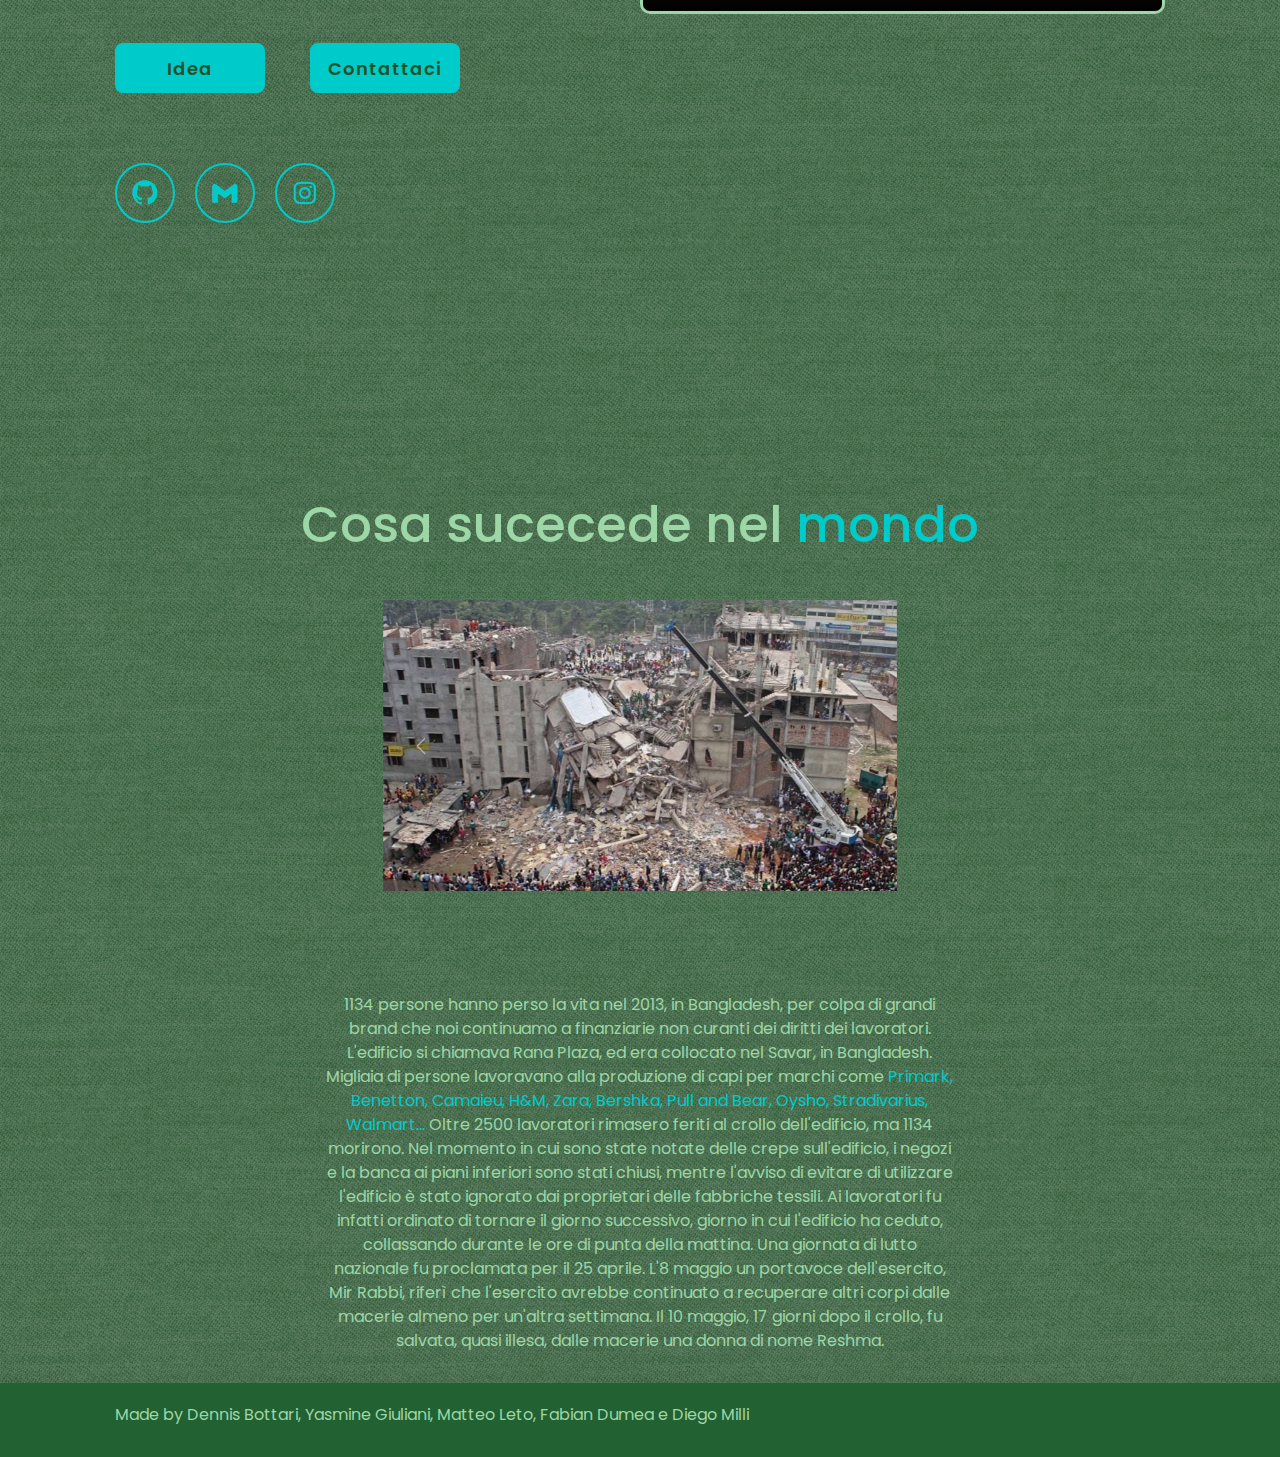
==== commit 81d29fd7: "main" ====
--- a/index.html
+++ b/index.html
@@ -32,7 +32,7 @@
             <a href="#rana-plaza"><i class='bx bx-world'></i> Nel mondo</a>
             <a href="contact.html"><i class='bx bx-chat'></i> Contattaci</a>
             <a href="https://www.thredup.com/fashionfootprint/" target="_blank"><i
-                    class='bx bx-link-external'></i>Scorpi</a>
+                    class='bx bx-link-external'></i> Quiz</a>
             <span class="active-nav"></span>
         </nav>
     </header>
@@ -56,7 +56,8 @@
             <h3>Scopri come fare la <span>differenza</span> nel mondo della <span>moda!</span></h3>
             <!-- <p style="text-align:center;">Scopri qui sotto quanto inquina il tuo armadio</p> -->
             <div class="btn-box btns">
-                <a href="https://www.thredup.com/fashionfootprint/" target="_blank" class="btn">Quanto impatta il tuo armadio</a>
+                <a href="https://www.thredup.com/fashionfootprint/" target="_blank" class="btn">Quanto impatta il tuo
+                    armadio</a>
             </div>
         </div>
     </section>
@@ -411,19 +412,29 @@
                 <div class="plaza-text rana-content">
                     <p id="rana-text">
                         <br><br><br>
-                        1134 persone hanno perso la vita nel 2013, in Bangladesh, per colpa di grandi brand che noi continuamo a finanziarie non
-                        curanti dei diritti dei lavoratori. L'edificio si chiamava Rana Plaza, ed era collocato nel Savar, in Bangladesh. Migliaia di 
-                        persone lavoravano alla produzione di capi per marchi come <span>Primark, Benetton, Camaieu, H&M, Zara, Bershka, Pull and Bear, Oysho, Stradivarius, Walmart... </span>
+                        1134 persone hanno perso la vita nel 2013, in Bangladesh, per colpa di grandi brand che noi
+                        continuamo a finanziarie non
+                        curanti dei diritti dei lavoratori. L'edificio si chiamava Rana Plaza, ed era collocato nel
+                        Savar, in Bangladesh. Migliaia di
+                        persone lavoravano alla produzione di capi per marchi come <span>Primark, Benetton, Camaieu,
+                            H&M, Zara, Bershka, Pull and Bear, Oysho, Stradivarius, Walmart... </span>
                         Oltre 2500 lavoratori rimasero feriti al crollo dell'edificio, ma 1134 morirono.
-                        Nel momento in cui sono state notate delle crepe sull'edificio, i negozi e la banca ai piani inferiori sono stati chiusi, mentre l'avviso di evitare di utilizzare l'edificio è stato ignorato dai proprietari delle fabbriche tessili. Ai lavoratori fu infatti ordinato di tornare il giorno successivo, giorno in cui l'edificio ha ceduto, collassando durante le ore di punta della mattina.
-                        Una giornata di lutto nazionale fu proclamata per il 25 aprile. L'8 maggio un portavoce dell'esercito, Mir Rabbi, riferì che l'esercito avrebbe continuato a recuperare altri corpi dalle macerie almeno per un'altra settimana. Il 10 maggio, 17 giorni dopo il crollo, fu salvata, quasi illesa, dalle macerie una donna di nome Reshma.
+                        Nel momento in cui sono state notate delle crepe sull'edificio, i negozi e la banca ai piani
+                        inferiori sono stati chiusi, mentre l'avviso di evitare di utilizzare l'edificio è stato
+                        ignorato dai proprietari delle fabbriche tessili. Ai lavoratori fu infatti ordinato di tornare
+                        il giorno successivo, giorno in cui l'edificio ha ceduto, collassando durante le ore di punta
+                        della mattina.
+                        Una giornata di lutto nazionale fu proclamata per il 25 aprile. L'8 maggio un portavoce
+                        dell'esercito, Mir Rabbi, riferì che l'esercito avrebbe continuato a recuperare altri corpi
+                        dalle macerie almeno per un'altra settimana. Il 10 maggio, 17 giorni dopo il crollo, fu salvata,
+                        quasi illesa, dalle macerie una donna di nome Reshma.
 
                     </p>
                 </div>
             </div>
         </div>
     </section>
-  
+
     <footer class="footer">
         <div class="footer-text">
             <p>Made by Dennis Bottari, Yasmine Giuliani, Matteo Leto, Fabian Dumea e Diego Milli</p>
--- a/css/style.css
+++ b/css/style.css
@@ -225,10 +225,12 @@
     font-weight: 700;
     line-height: 1.3;
 }
-.carousel-secondhand{
+
+.carousel-secondhand {
     /* max-height: 10vh!important; */
     position: relative;
 }
+
 .home-content h1 span {
     color: var(--text-color);
 }
@@ -272,7 +274,8 @@
     font-size: 1.6rem;
     margin: 2rem 0 4rem;
 }
-.carousel{
+
+.carousel {
     display: flex;
     justify-content: center;
     /* align-items: center; */
@@ -280,8 +283,9 @@
     max-height: 40vh;
     width: 70%;
     /* height: 40vh; */
-    
-}
+
+}
+
 .carousel-secondhand {
     /* max-width: 90%; */
     display: flex;
@@ -529,7 +533,7 @@
     z-index: 2;
 }
 
-.btn-box .btn{
+.btn-box .btn {
     margin-top: 1em;
     width: 21em;
     height: 2.5em;
@@ -618,7 +622,8 @@
     width: 49%;
     margin: .8rem 0;
 }
-.rana-content{
+
+.rana-content {
     /* display: flex; */
     /* justify-content: space-between; */
 }
@@ -992,20 +997,25 @@
         background: var(--bg-color);
         opacity: .6; */
     }
-    #rana-text{
+
+    #rana-text {
         font-size: 1.6rem;
         width: 90%;
     }
-    .home-sci{
-        width: 100%;
-    }
-    .rana-content{
+
+    .home-sci {
+        width: 100%;
+    }
+
+    .rana-content {
         width: 80%;
     }
-    .rana-content h1{
+
+    .rana-content h1 {
         font-size: 3rem;
     }
-    .home-content h1{
+
+    .home-content h1 {
         font-size: 4rem;
         font-weight: 500;
     }
@@ -1035,17 +1045,21 @@
         width: 38px;
         height: 38px;
     }
-    .plaza-text{
-        width: 100%;
-    }
-    .rana-content{
-        width: 100%;
-    }
-    .rana-text{
-        width: 100%;
-    }
-    .row{
-        width: 100%!important;
+
+    .plaza-text {
+        width: 100%;
+    }
+
+    .rana-content {
+        width: 100%;
+    }
+
+    .rana-text {
+        width: 100%;
+    }
+
+    .row {
+        width: 100% !important;
     }
 }
 
@@ -1079,17 +1093,19 @@
         font-size: 1.6rem;
     }
 
-    .rana-text p{
+    .rana-text p {
         font-size: .3rem;
     }
 
     .rana-image {
         height: 4rem;
     }
-    #SeconHand{
+
+    #SeconHand {
         font-size: 2rem;
     }
-    .title{
+
+    .title {
         font-size: 2rem;
     }
 }
@@ -1110,7 +1126,8 @@
     .home-content h1 {
         font-size: 3rem;
     }
-    #SeconHand{
+
+    #SeconHand {
         font-size: 1rem;
     }
 }
@@ -1151,7 +1168,7 @@
     -moz-background-clip: text;
     -webkit-background-clip: text;
     -webkit-text-stroke-color: var(--text-color);
-    -webkit-text-stroke:var(--main-color    ) .1rem;
+    -webkit-text-stroke: var(--main-color) .1rem;
     text-transform: uppercase;
     font-size: 5rem;
     z-index: 3;
@@ -1174,7 +1191,7 @@
 }
 
 #shopList {
-    padding-top: 9rem;
+    padding-top: 11rem;
     padding-bottom: 3rem;
     max-width: 100%;
     width: 100%;
@@ -1217,7 +1234,7 @@
     position: relative;
     max-width: 60%;
     font-size: 1.6rem;
-    margin: 2rem 0 4rem;
+    /* margin: 2rem 0 4rem; */
 }
 
 .rana-image {
@@ -1247,7 +1264,8 @@
         min-width: 40vh;
         max-height: 40vw;
     }
-    .heading{
+
+    .heading {
         font-size: 4rem;
     }
 }
@@ -1260,23 +1278,26 @@
 
 .card-body a:hover {
     color: var(--main-color);
-    border: solid var(--main-color) .3rem;
-
-}
-
-.label{
+    border: solid var(--main-color) .3rem;
+
+}
+
+.label {
     float: left !important;
-    text-align: left!important;
-}
-.label label{
-    margin-left: 1rem!important;
+    text-align: left !important;
+}
+
+.label label {
+    margin-left: 1rem !important;
     font-size: 1.3rem;
 }
-.label label a{
-    color: var(--main-color)!important;
+
+.label label a {
+    color: var(--main-color) !important;
     font-weight: bold;
 }
-.privacy{
+
+.privacy {
     display: flex;
     justify-content: center;
     margin-bottom: 3rem;
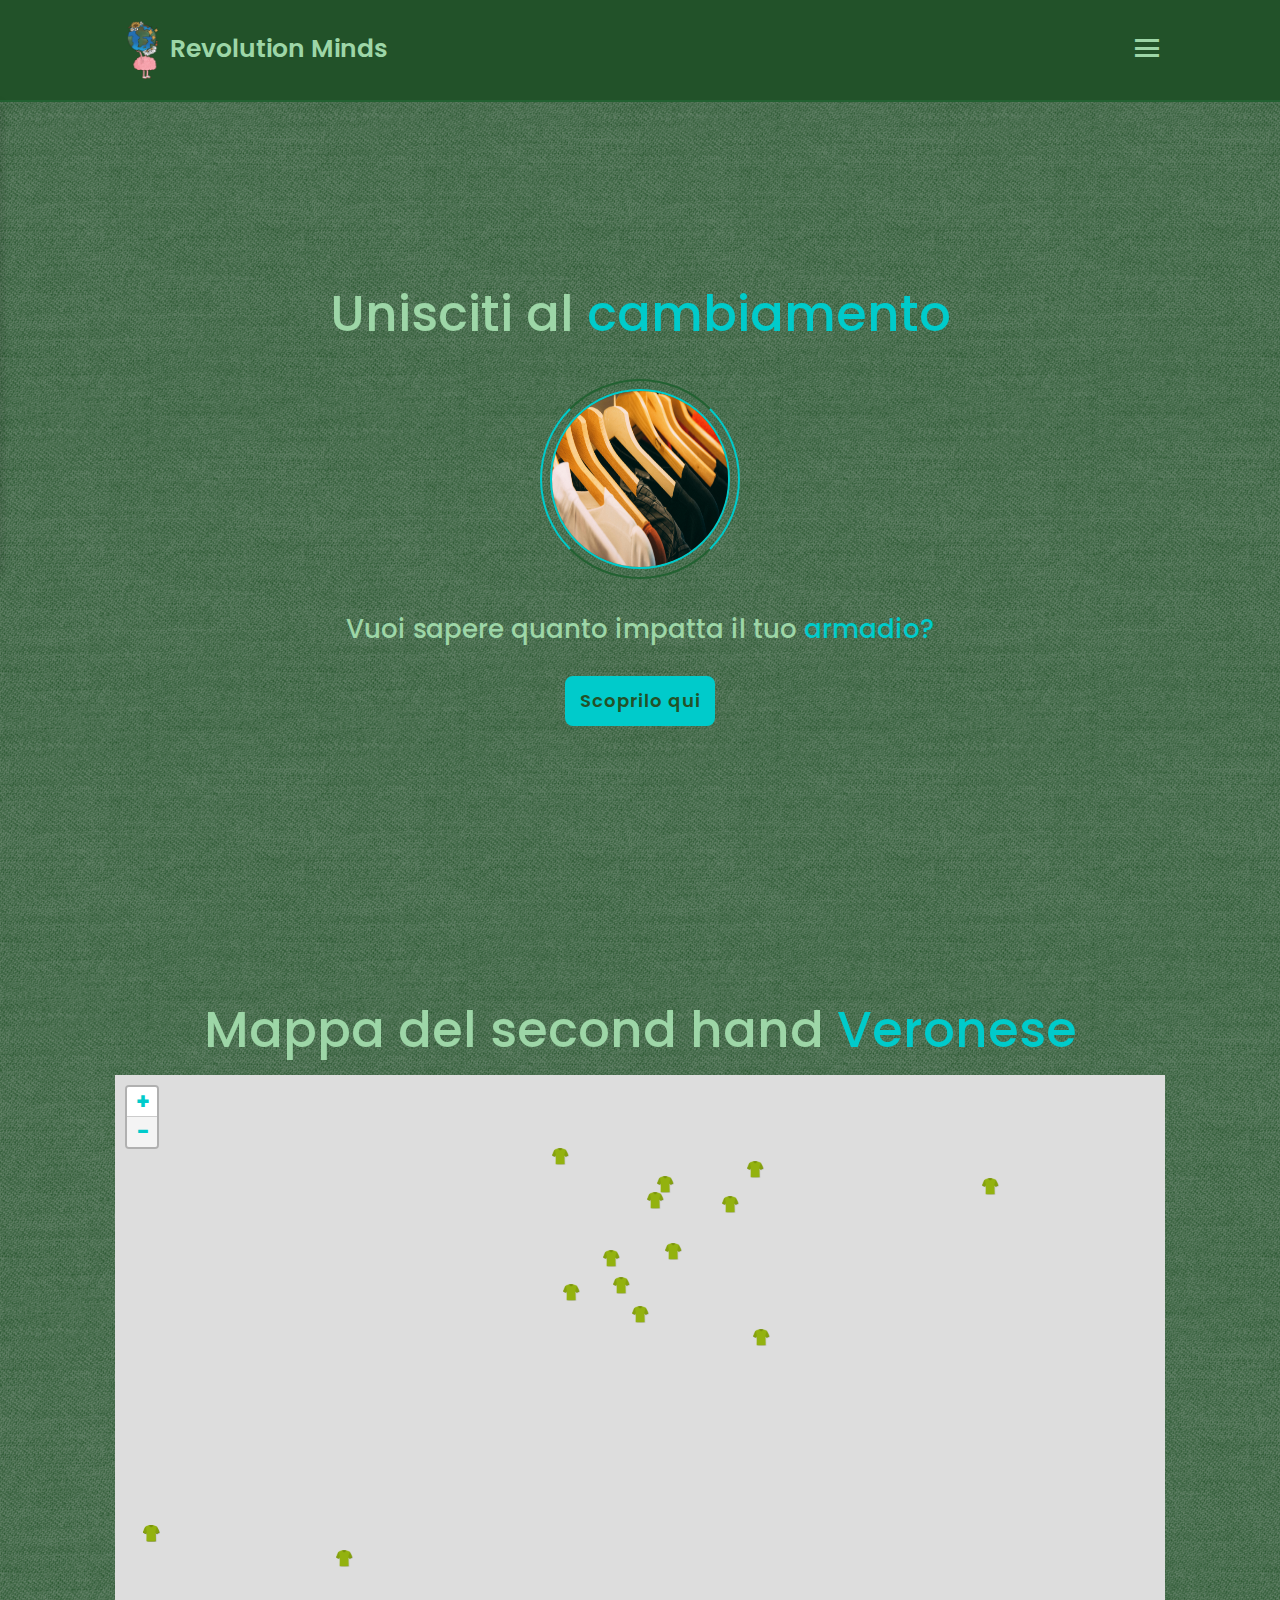
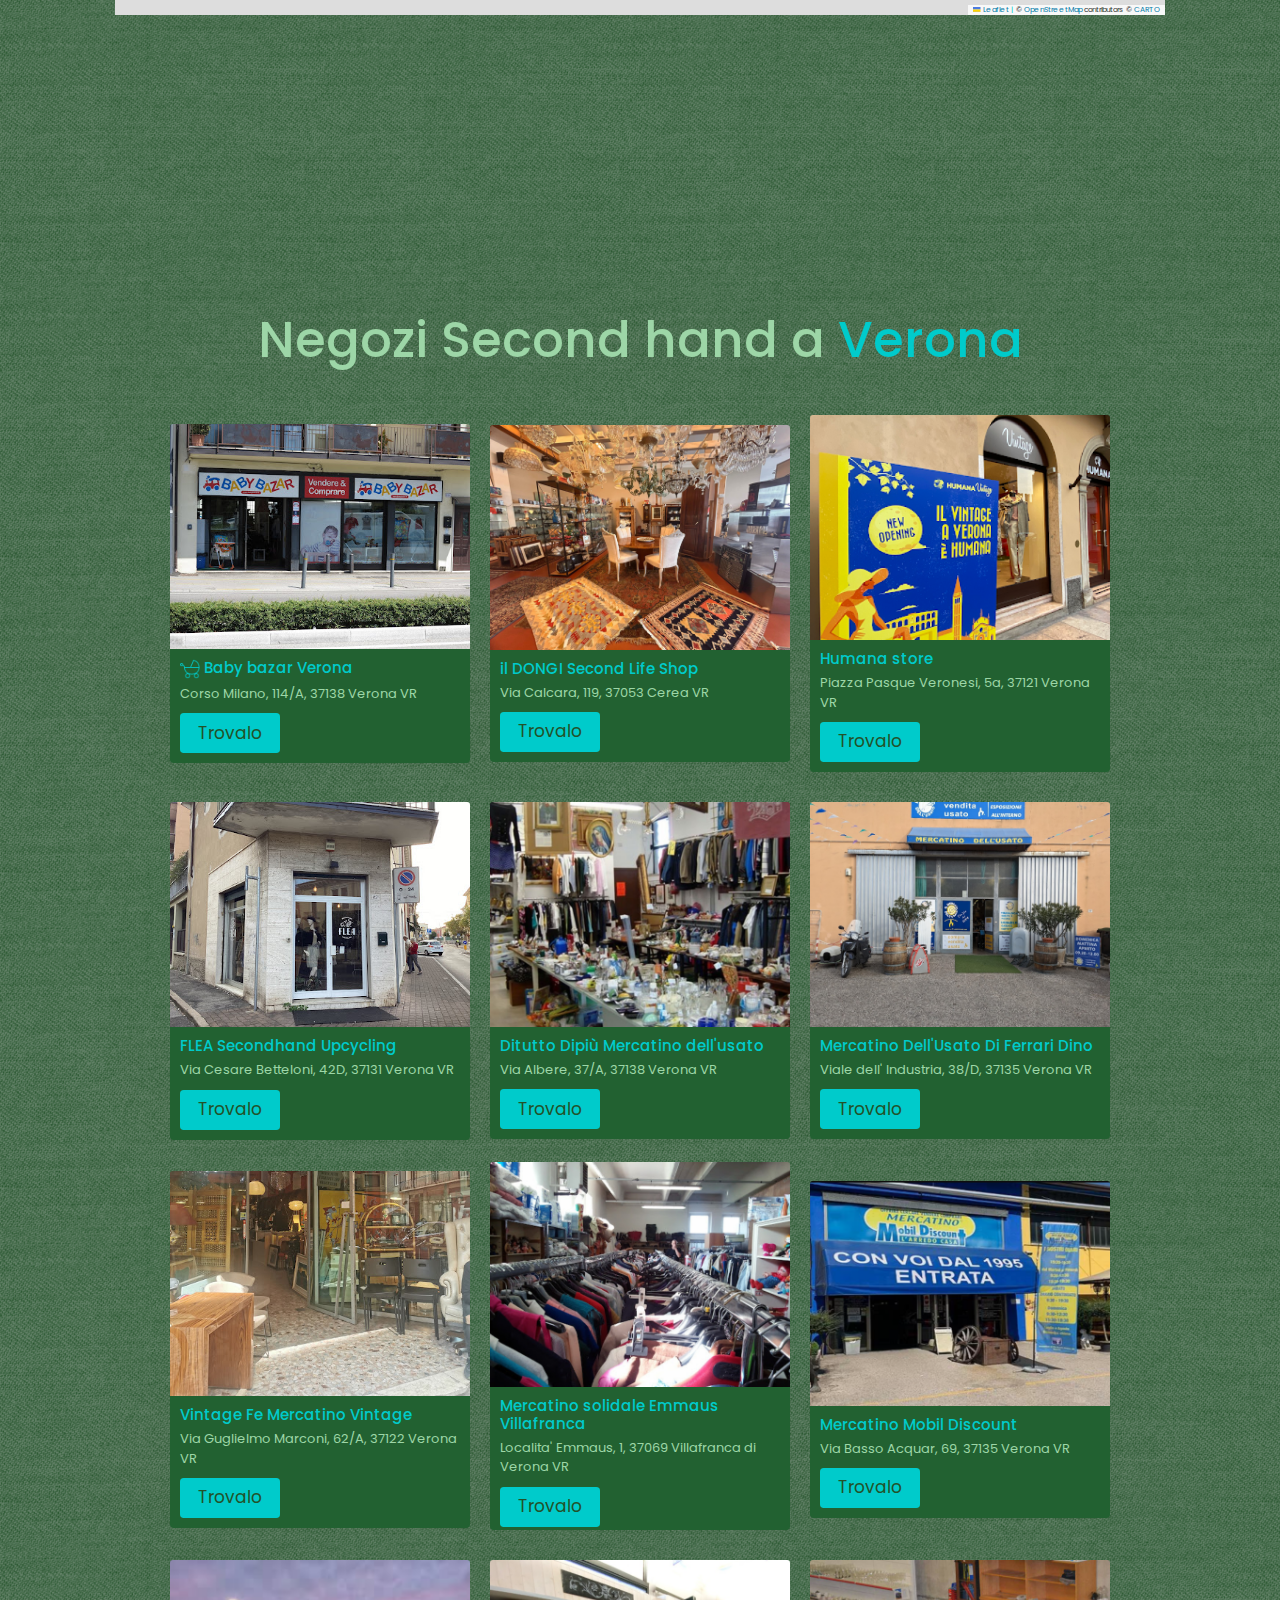
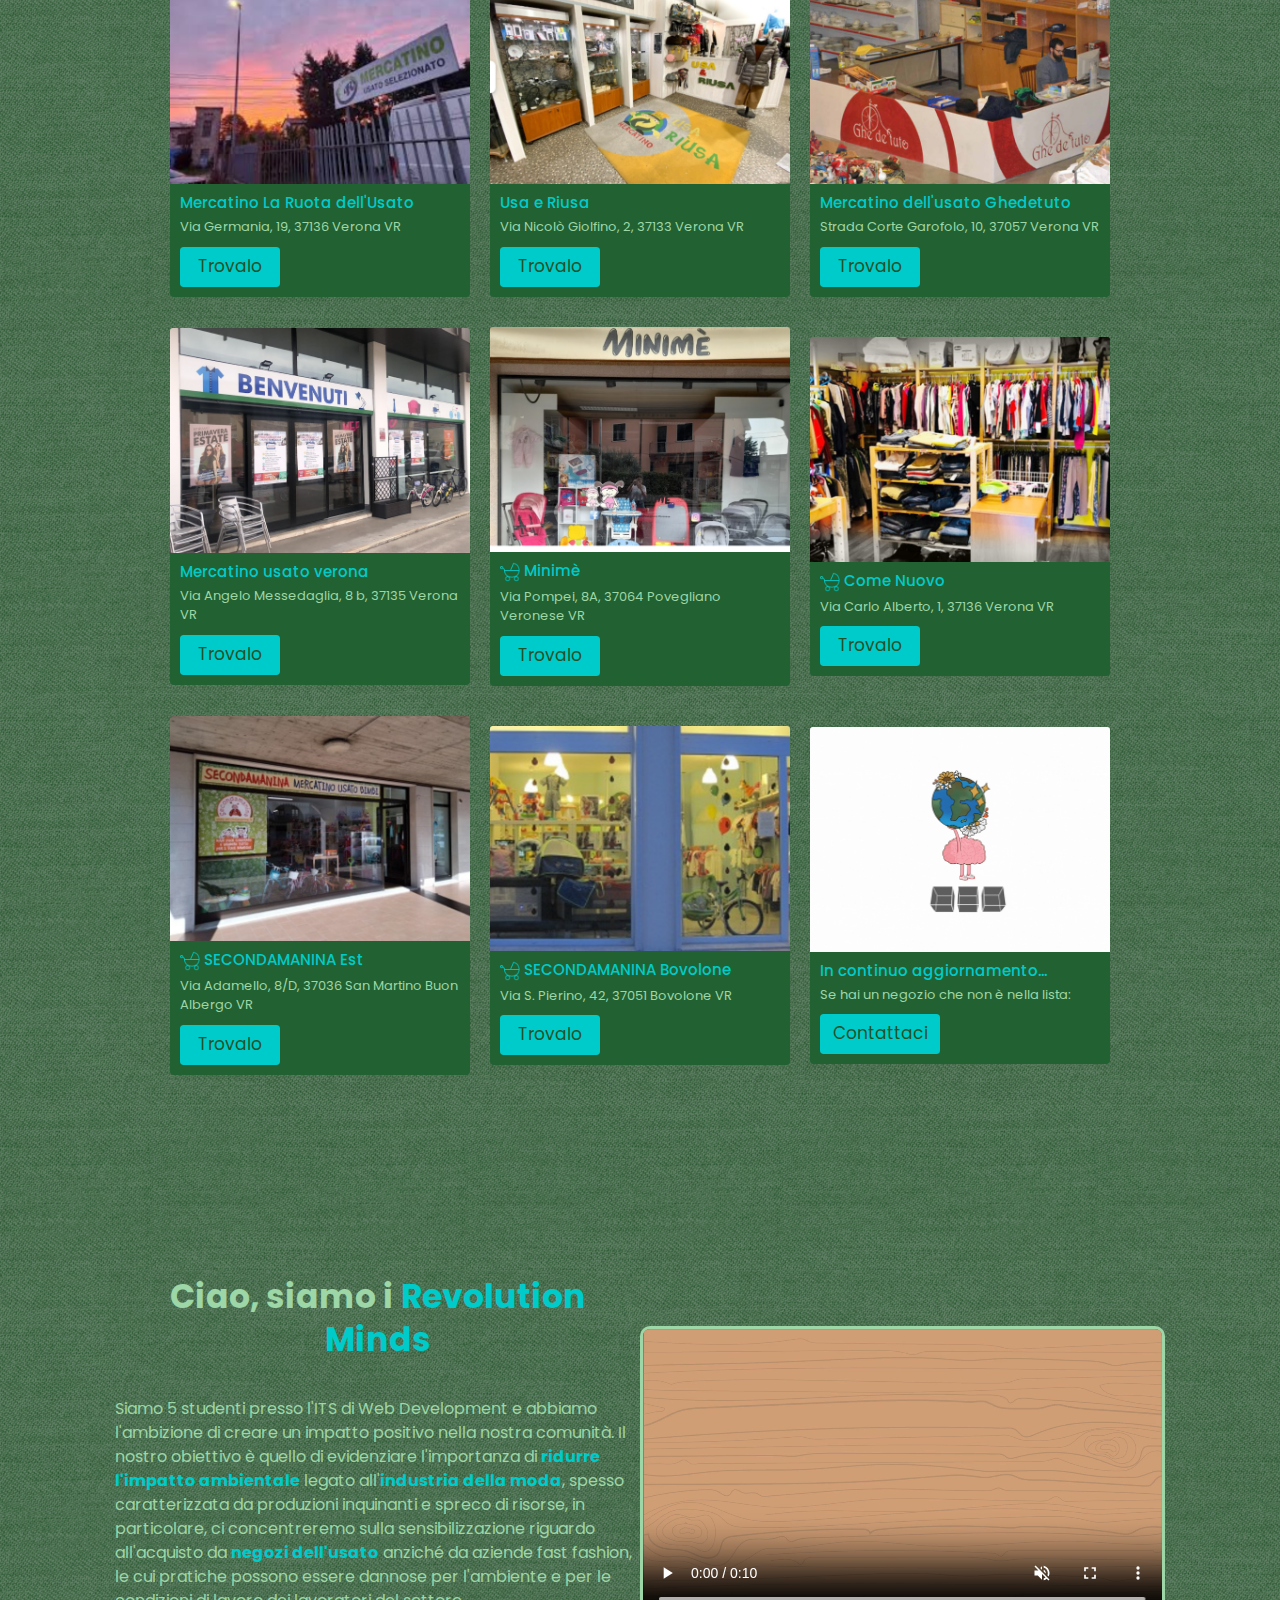
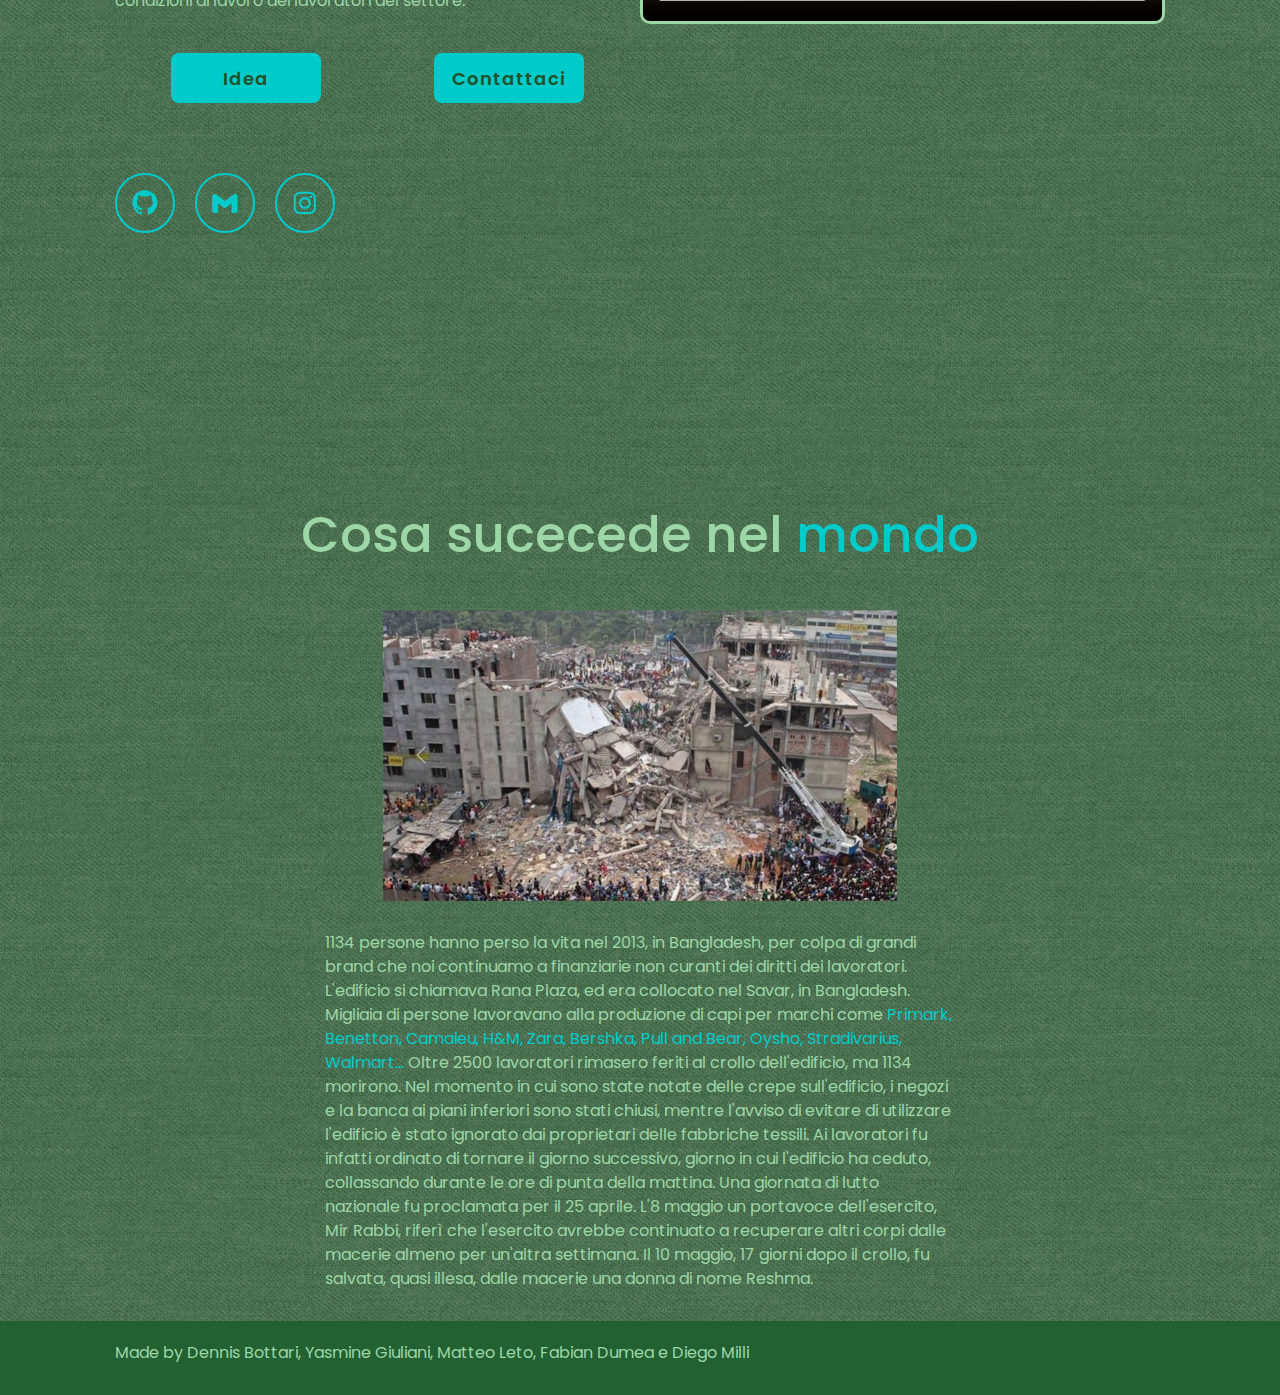
==== commit 2f6e6ac9: "main" ====
--- a/index.html
+++ b/index.html
@@ -53,11 +53,10 @@
         </div>
 
         <div class="about-content">
-            <h3>Scopri come fare la <span>differenza</span> nel mondo della <span>moda!</span></h3>
+            <h3>Vuoi sapere quanto impatta il tuo <span>armadio?</span></h3>
             <!-- <p style="text-align:center;">Scopri qui sotto quanto inquina il tuo armadio</p> -->
-            <div class="btn-box btns">
-                <a href="https://www.thredup.com/fashionfootprint/" target="_blank" class="btn">Quanto impatta il tuo
-                    armadio</a>
+            <div class="btnn-box btnns" id="btn-home">
+                <a href="https://www.thredup.com/fashionfootprint/" target="_blank" class="btn">Scoprilo qui</a>
             </div>
         </div>
     </section>
@@ -307,14 +306,14 @@
         </div>
 
         <div class="card">
-            <a href="#contact.html" class="redirect" target="_blank" id="caricamento">
+            <a href="contact.html" class="redirect" target="_blank" id="caricamento">
                 <i class='bx bx-link-external'></i>
                 <img src="./Videos/caricamento.gif" class="card-img-top" alt="...">
             </a>
             <div class="card-body">
                 <h5 class="card-title">In continuo aggiornamento...</h5>
                 <p class="card-text">Se hai un negozio che non è nella lista:</p>
-                <a href="#contact.html" target="_blank" class="btn "
+                <a href="contact.html" class="btn "
                     style="width: 12rem; height:4rem ;display:flex; align-items:center; text-align:center; justify-content:center; font-size:1.7rem;">Contattaci</a>
             </div>
         </div>
@@ -411,7 +410,6 @@
             <div class="row">
                 <div class="plaza-text rana-content">
                     <p id="rana-text">
-                        <br><br><br>
                         1134 persone hanno perso la vita nel 2013, in Bangladesh, per colpa di grandi brand che noi
                         continuamo a finanziarie non
                         curanti dei diritti dei lavoratori. L'edificio si chiamava Rana Plaza, ed era collocato nel
--- a/css/style.css
+++ b/css/style.css
@@ -162,7 +162,10 @@
     justify-content: center;
     /* align-items: center; */
     width: 30rem;
-    height: 35rem
+    max-height: 36rem;
+    border: 0;
+    box-shadow: 0px 2px color(srgb-linear red green blue);
+
 }
 
 .card div {
@@ -227,7 +230,6 @@
 }
 
 .carousel-secondhand {
-    /* max-height: 10vh!important; */
     position: relative;
 }
 
@@ -278,16 +280,13 @@
 .carousel {
     display: flex;
     justify-content: center;
-    /* align-items: center; */
     max-width: 90%;
     max-height: 40vh;
     width: 70%;
-    /* height: 40vh; */
 
 }
 
 .carousel-secondhand {
-    /* max-width: 90%; */
     display: flex;
     justify-content: center;
     align-items: center;
@@ -324,10 +323,11 @@
 .btnn-box {
     position: relative;
     display: flex;
-    justify-content: space-between;
+    justify-content: space-around;
     width: 34.5rem;
     height: 5rem;
     margin-bottom: 4rem;
+    width: 100%;
 }
 
 .btnn-box .btn {
@@ -383,6 +383,7 @@
     width: 100%;
 }
 
+/* .btn{} */
 .home-sci {
     /* position: absolute;
     bottom: 1rem;
@@ -624,8 +625,9 @@
 }
 
 .rana-content {
-    /* display: flex; */
-    /* justify-content: space-between; */
+    display: flex;
+    justify-content: center;
+    align-items: center;
 }
 
 .contact form .input-box .input-field input,
@@ -928,6 +930,9 @@
     }
 }
 
+#rana-text {
+    text-align: left;
+}
 
 @media (max-width: 768px) {
     .header {
@@ -1132,6 +1137,10 @@
     }
 }
 
+#btn-home {
+    /* padding-top: 3rem; */
+    margin-top: 3rem;
+}
 
 
 @keyframes aboutSpinner {
@@ -1168,7 +1177,7 @@
     -moz-background-clip: text;
     -webkit-background-clip: text;
     -webkit-text-stroke-color: var(--text-color);
-    -webkit-text-stroke: var(--main-color) .1rem;
+    /* -webkit-text-stroke: var(--main-color) .2rem; */
     text-transform: uppercase;
     font-size: 5rem;
     z-index: 3;
@@ -1225,8 +1234,6 @@
 }
 
 .plaza-text {
-    /* display: flex; */
-    /* justify-content: center; */
     z-index: 1;
 }
 
@@ -1234,7 +1241,6 @@
     position: relative;
     max-width: 60%;
     font-size: 1.6rem;
-    /* margin: 2rem 0 4rem; */
 }
 
 .rana-image {
@@ -1250,9 +1256,7 @@
 
 .rana-content {
     display: flex;
-    justify-content: space-around;
-    /* align-items: center; */
-    /* gap: 3rem 1rem; */
+    width: 100%;
 }
 
 @media (max-width:780px) {
@@ -1267,6 +1271,12 @@
 
     .heading {
         font-size: 4rem;
+    }
+
+    #rana-text {
+        font-size: 1.5rem;
+        text-align: left;
+        width: 100%;
     }
 }
 
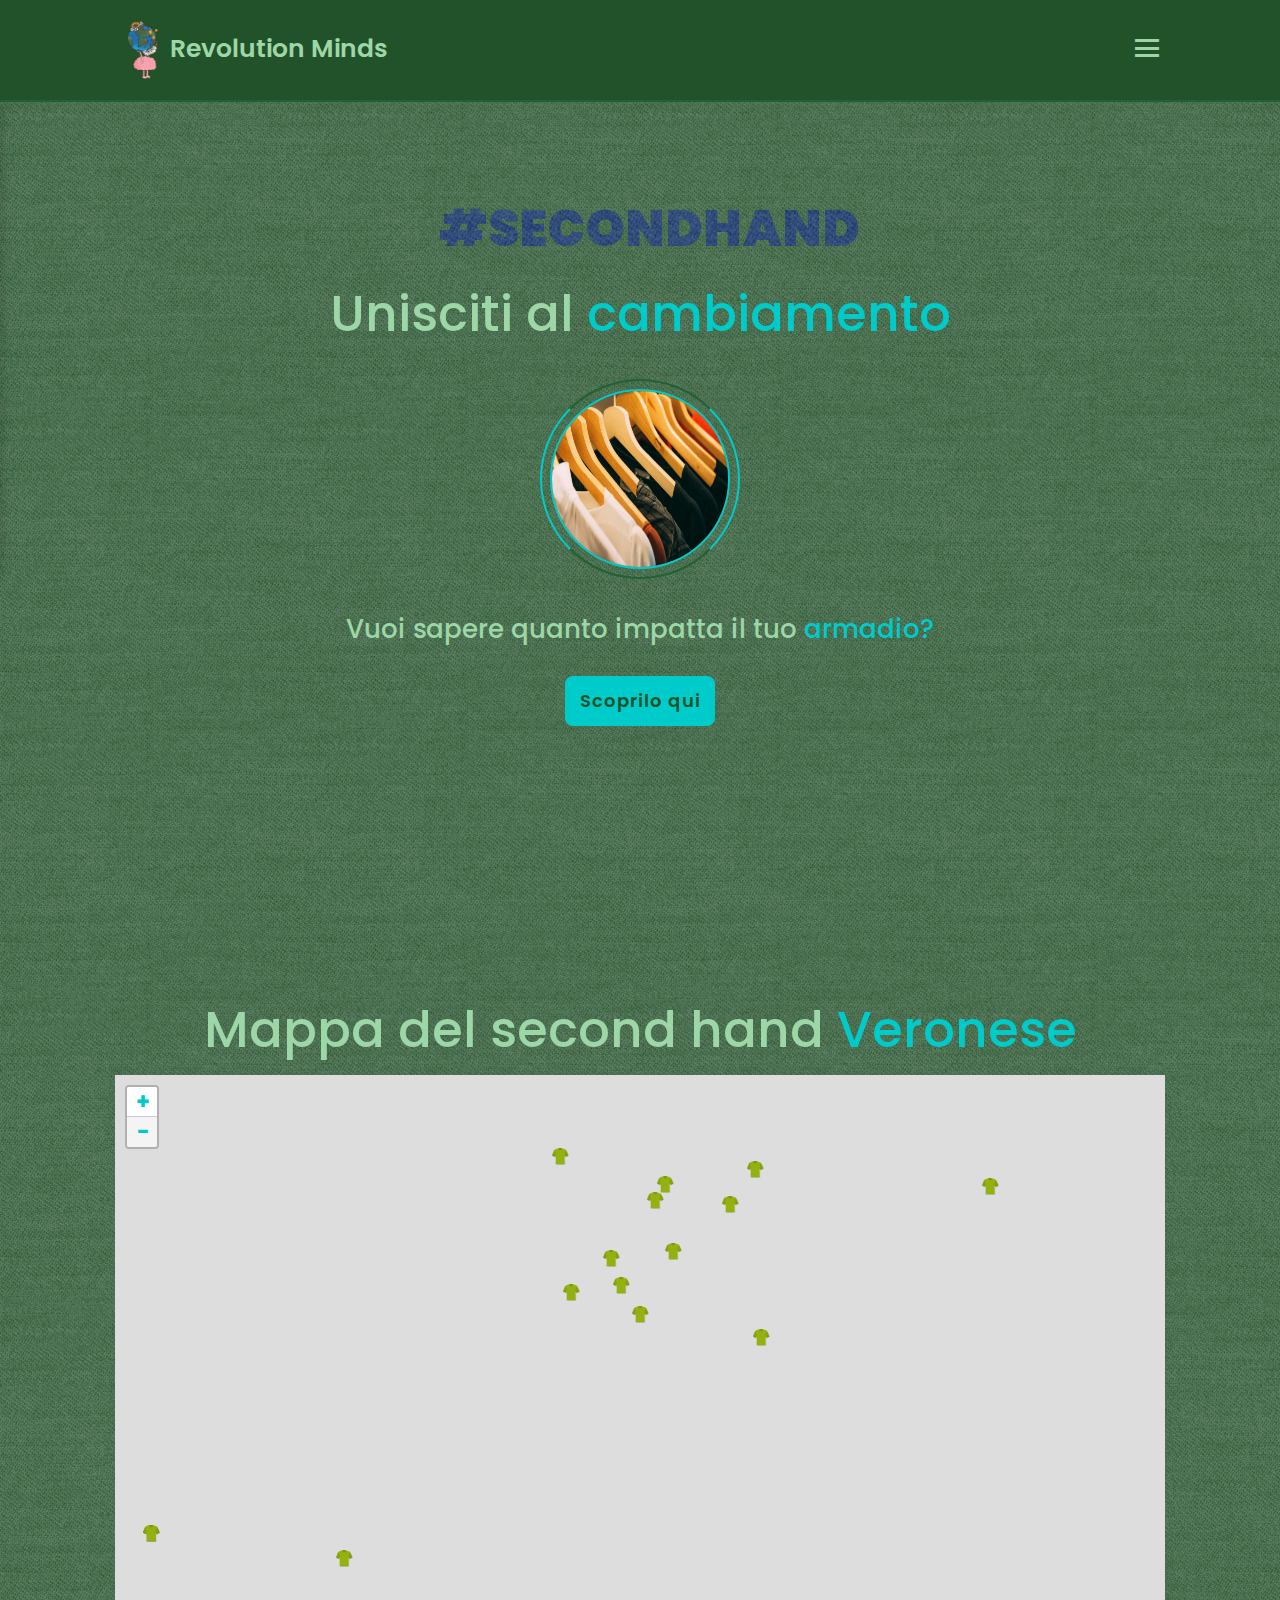
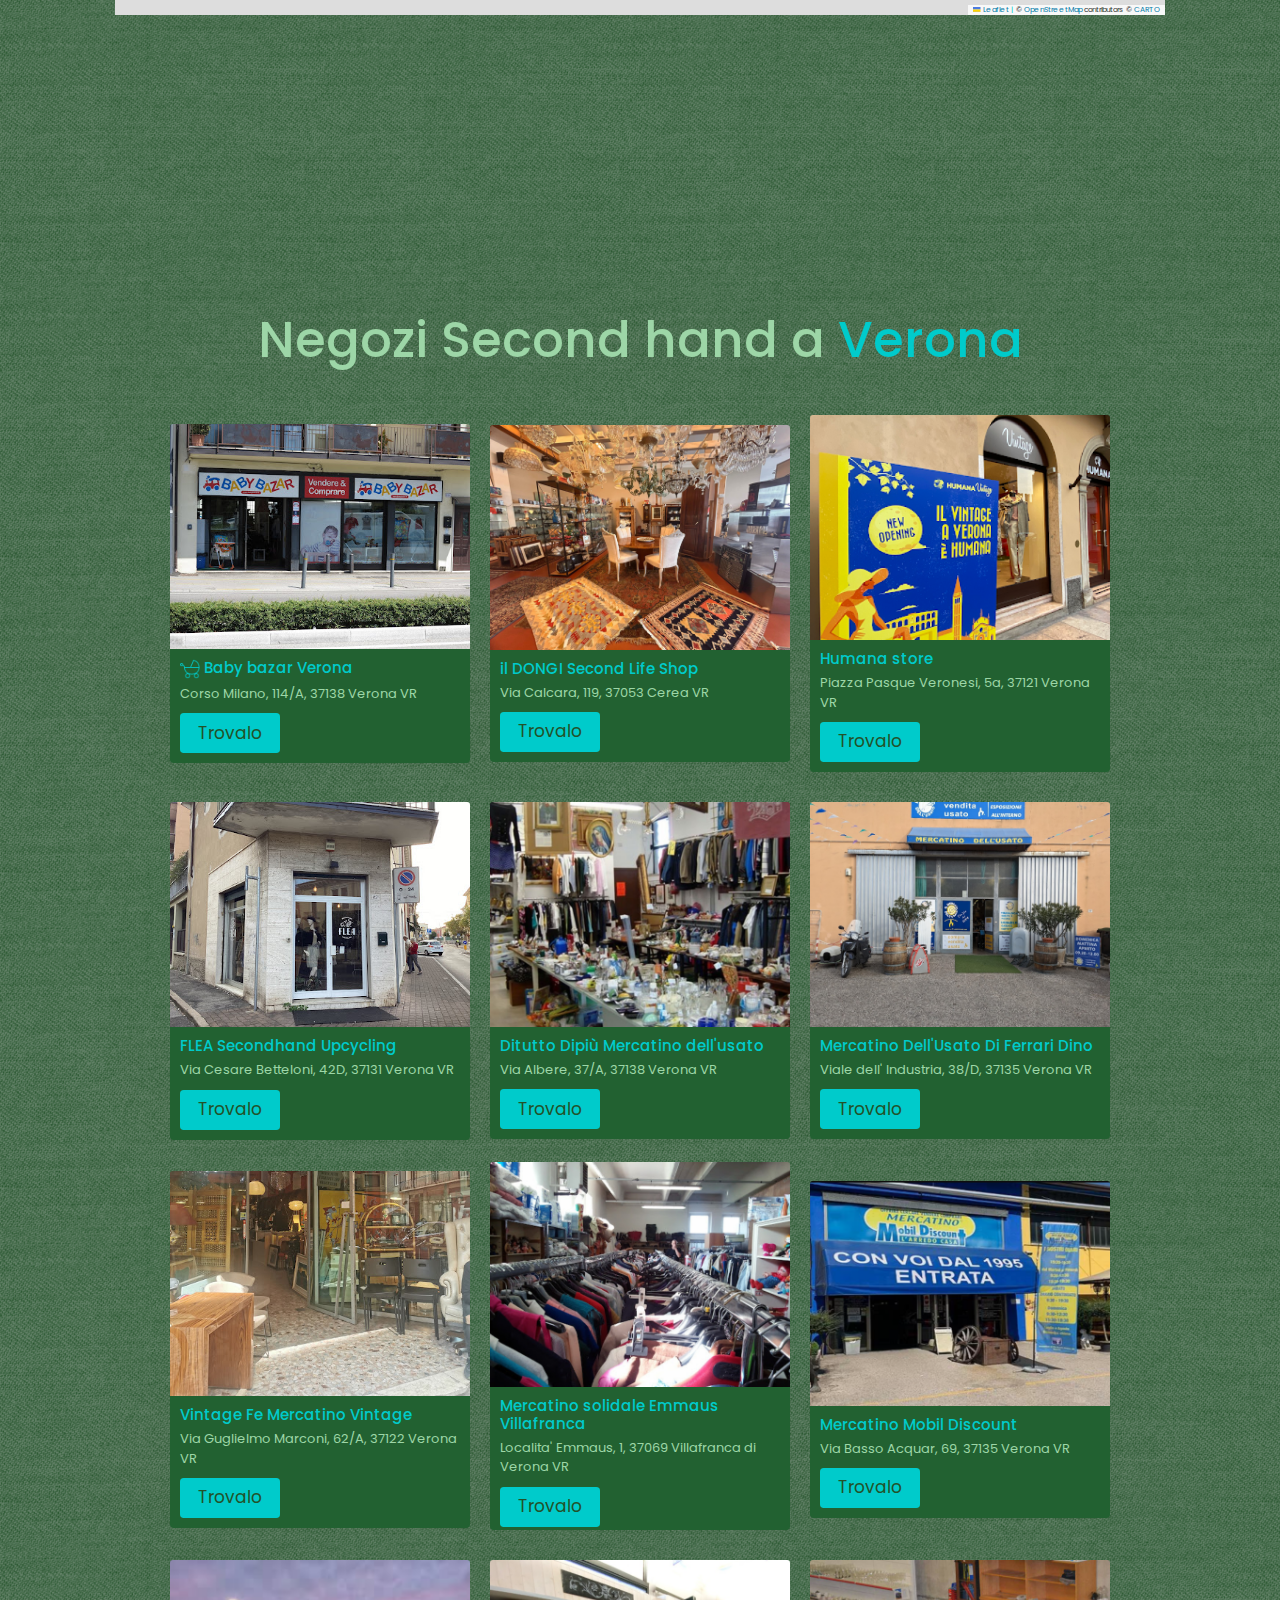
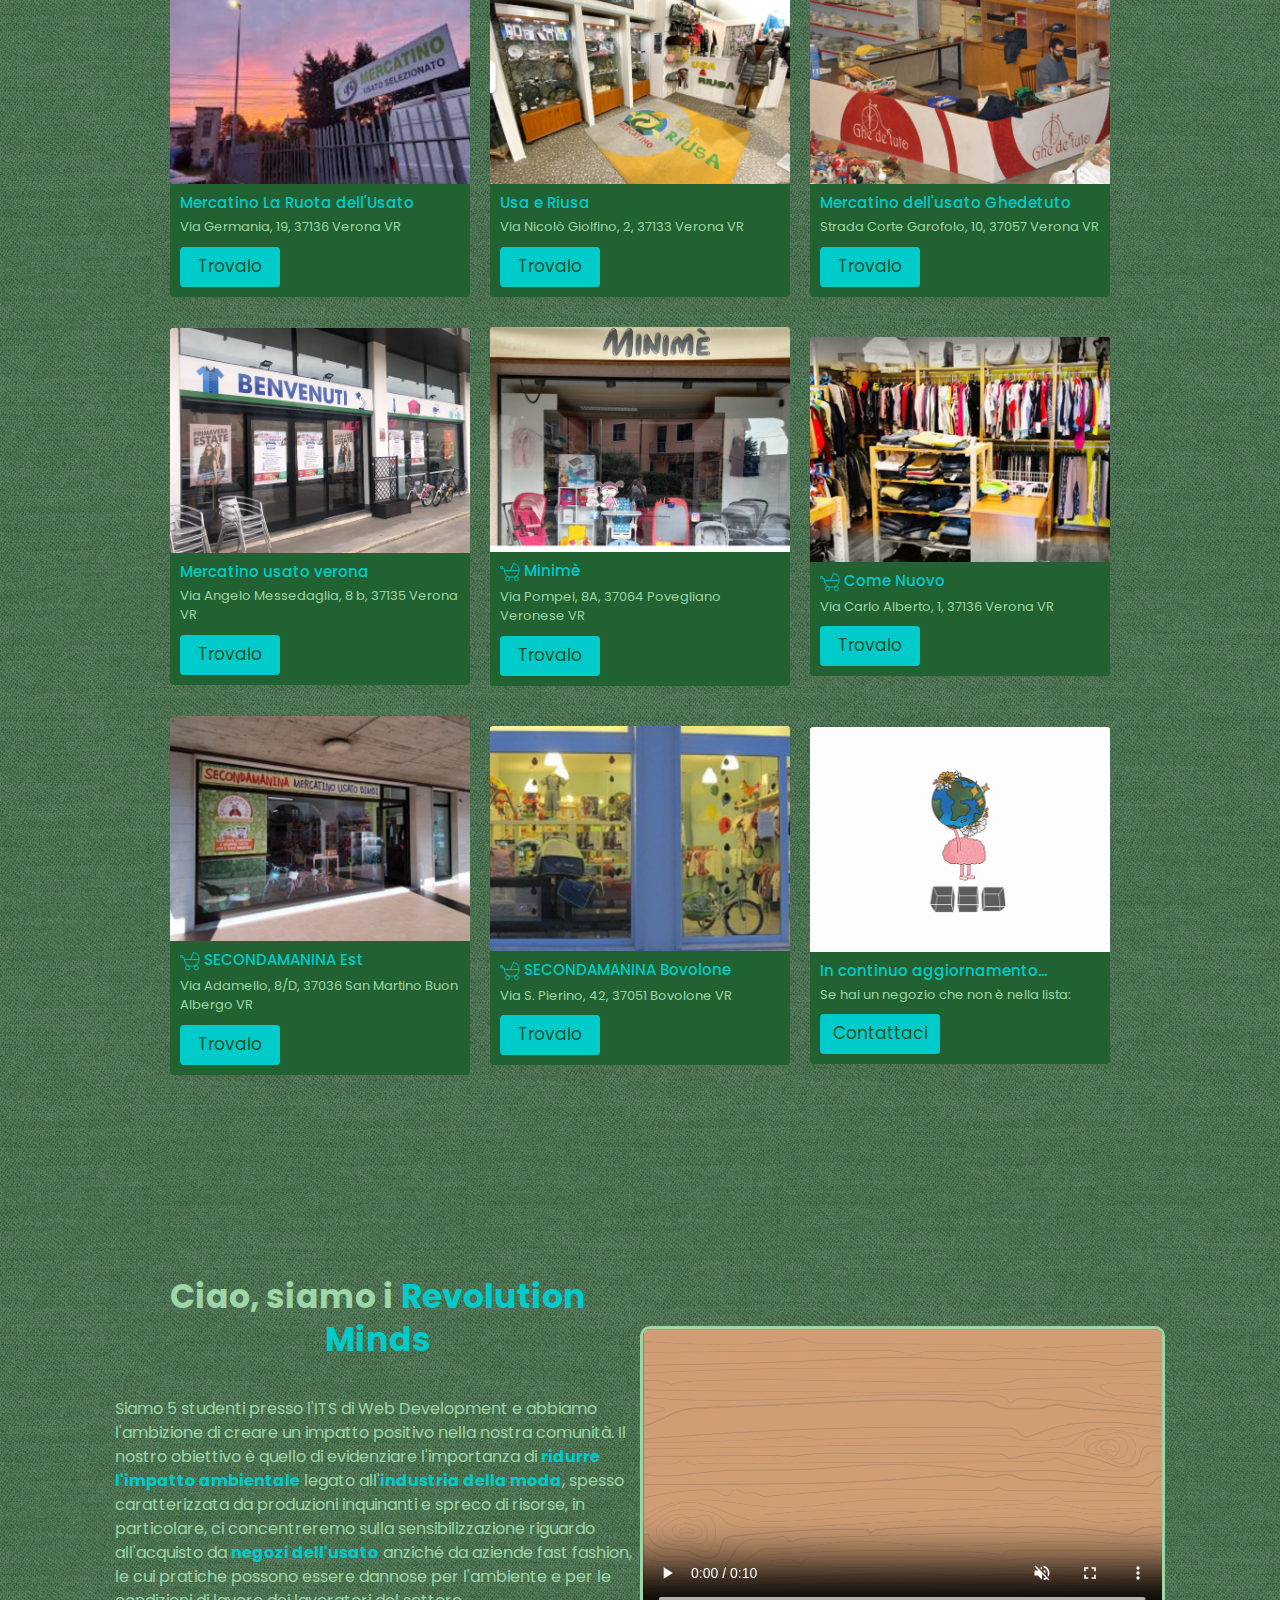
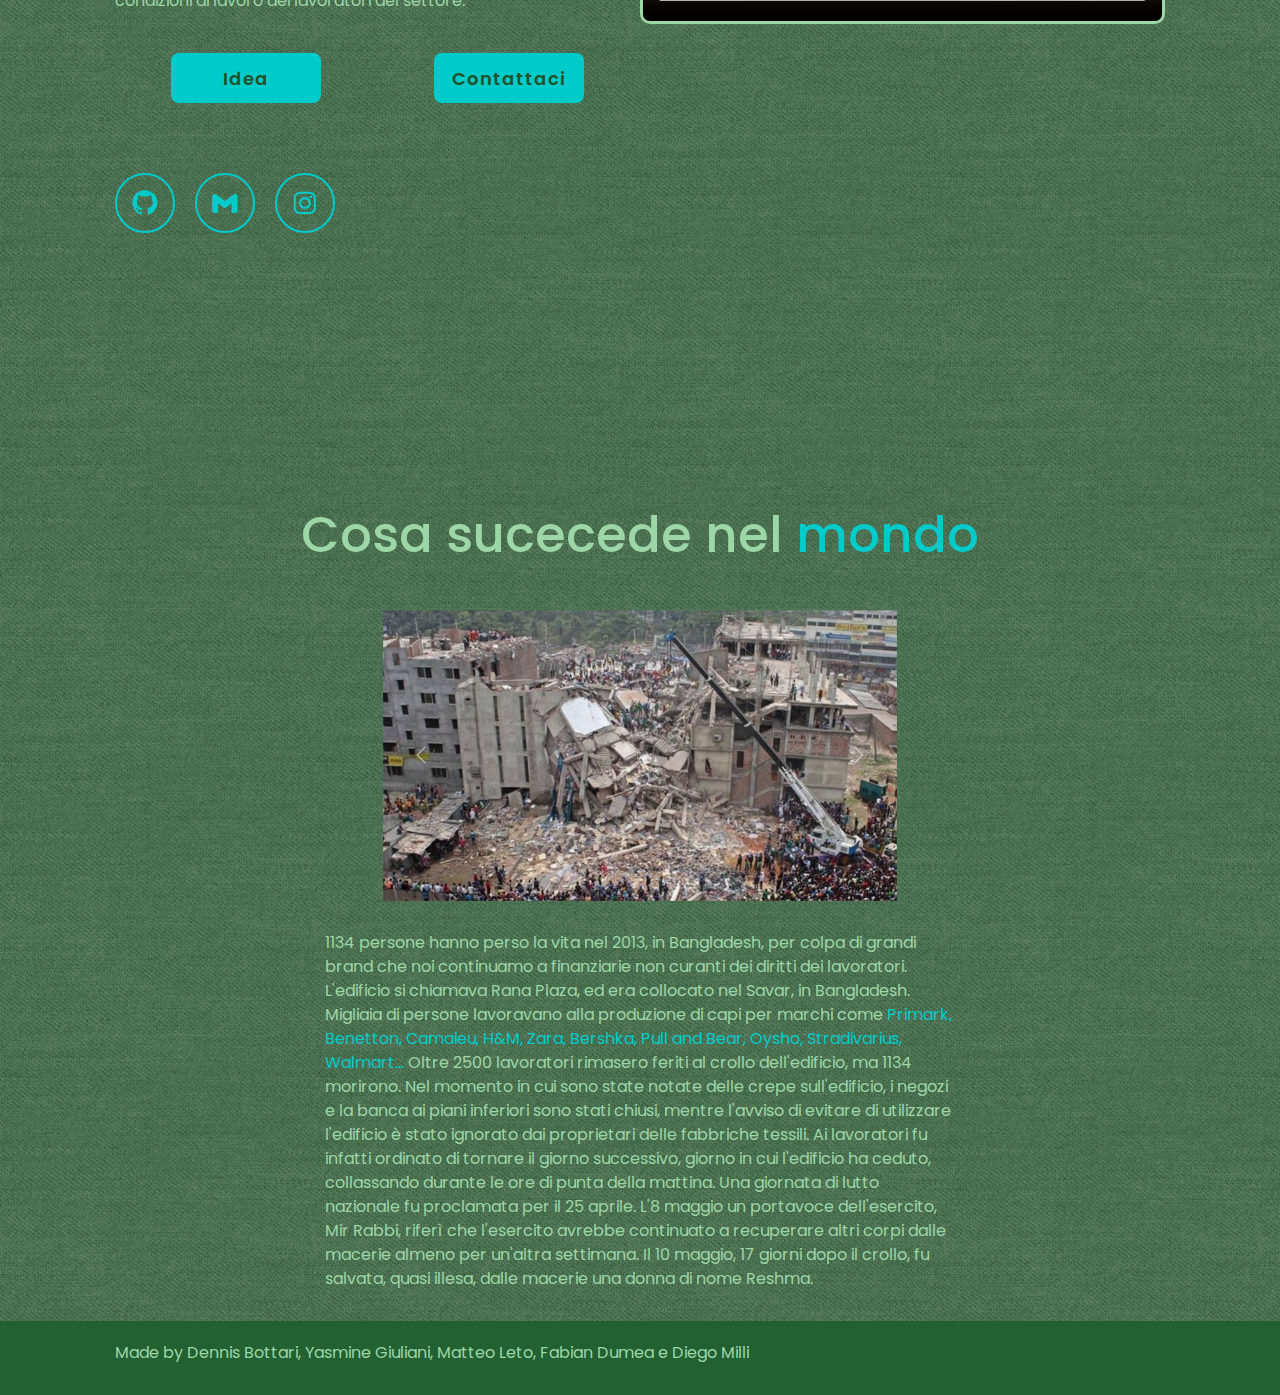
==== commit 62343b67: "main" ====
--- a/index.html
+++ b/index.html
@@ -32,7 +32,7 @@
             <a href="#rana-plaza"><i class='bx bx-world'></i> Nel mondo</a>
             <a href="contact.html"><i class='bx bx-chat'></i> Contattaci</a>
             <a href="https://www.thredup.com/fashionfootprint/" target="_blank"><i
-                    class='bx bx-link-external'></i> Quiz</a>
+                    class='bx bx-link-external'></i> Quanto impatta il tuo armadio</a>
             <span class="active-nav"></span>
         </nav>
     </header>
--- a/css/style.css
+++ b/css/style.css
@@ -126,6 +126,8 @@
     min-height: 100vh;
     padding: 10rem 9% 2rem;
     background-image: url('../images/45-degree-fabric-light.png');
+    /* background-image: url('../images/classy-fabric.png'); */
+    /* background-image: url('../images/dark-wood.png'); */
     /* background-attachment: fixed; */
     background-repeat: repeat;
 }
@@ -387,8 +389,8 @@
 .home-sci {
     /* position: absolute;
     bottom: 1rem;
-    width: 250px;
-    justify-content: space-between; */
+    width: 250px;*/
+    /* justify-content: center;  */
     display: flex;
     gap: 2rem;
     padding-top: 3rem;
@@ -1171,13 +1173,16 @@
     margin-left: 2rem;
     margin-top: 0.5em;
     /* background-image: url("https://media.giphy.com/media/MFnBUPu3XscriCIhWi/giphy.gif"); */
-    background-image: url("https://media.giphy.com/media/1fBDr6PkgSznVtOsEY/giphy.gif?cid=ecf05e47k9vxks5gyt5rqbftg77su1c802aq5tbj8gwzn62d&ep=v1_gifs_search&rid=giphy.gif&ct=g");
+    background-image: url(../images/45-degree-fabric-light.png);
+    /* background-image: url(../images/images.jpg); */
+    background-color: #00245e;
+    /* background-image: url("https://media.giphy.com/media/1fBDr6PkgSznVtOsEY/giphy.gif?cid=ecf05e47k9vxks5gyt5rqbftg77su1c802aq5tbj8gwzn62d&ep=v1_gifs_search&rid=giphy.gif&ct=g"); */
     background-size: cover;
     color: transparent;
     -moz-background-clip: text;
     -webkit-background-clip: text;
     -webkit-text-stroke-color: var(--text-color);
-    /* -webkit-text-stroke: var(--main-color) .2rem; */
+    /* -webkit-text-stroke: navy .2rem; */
     text-transform: uppercase;
     font-size: 5rem;
     z-index: 3;
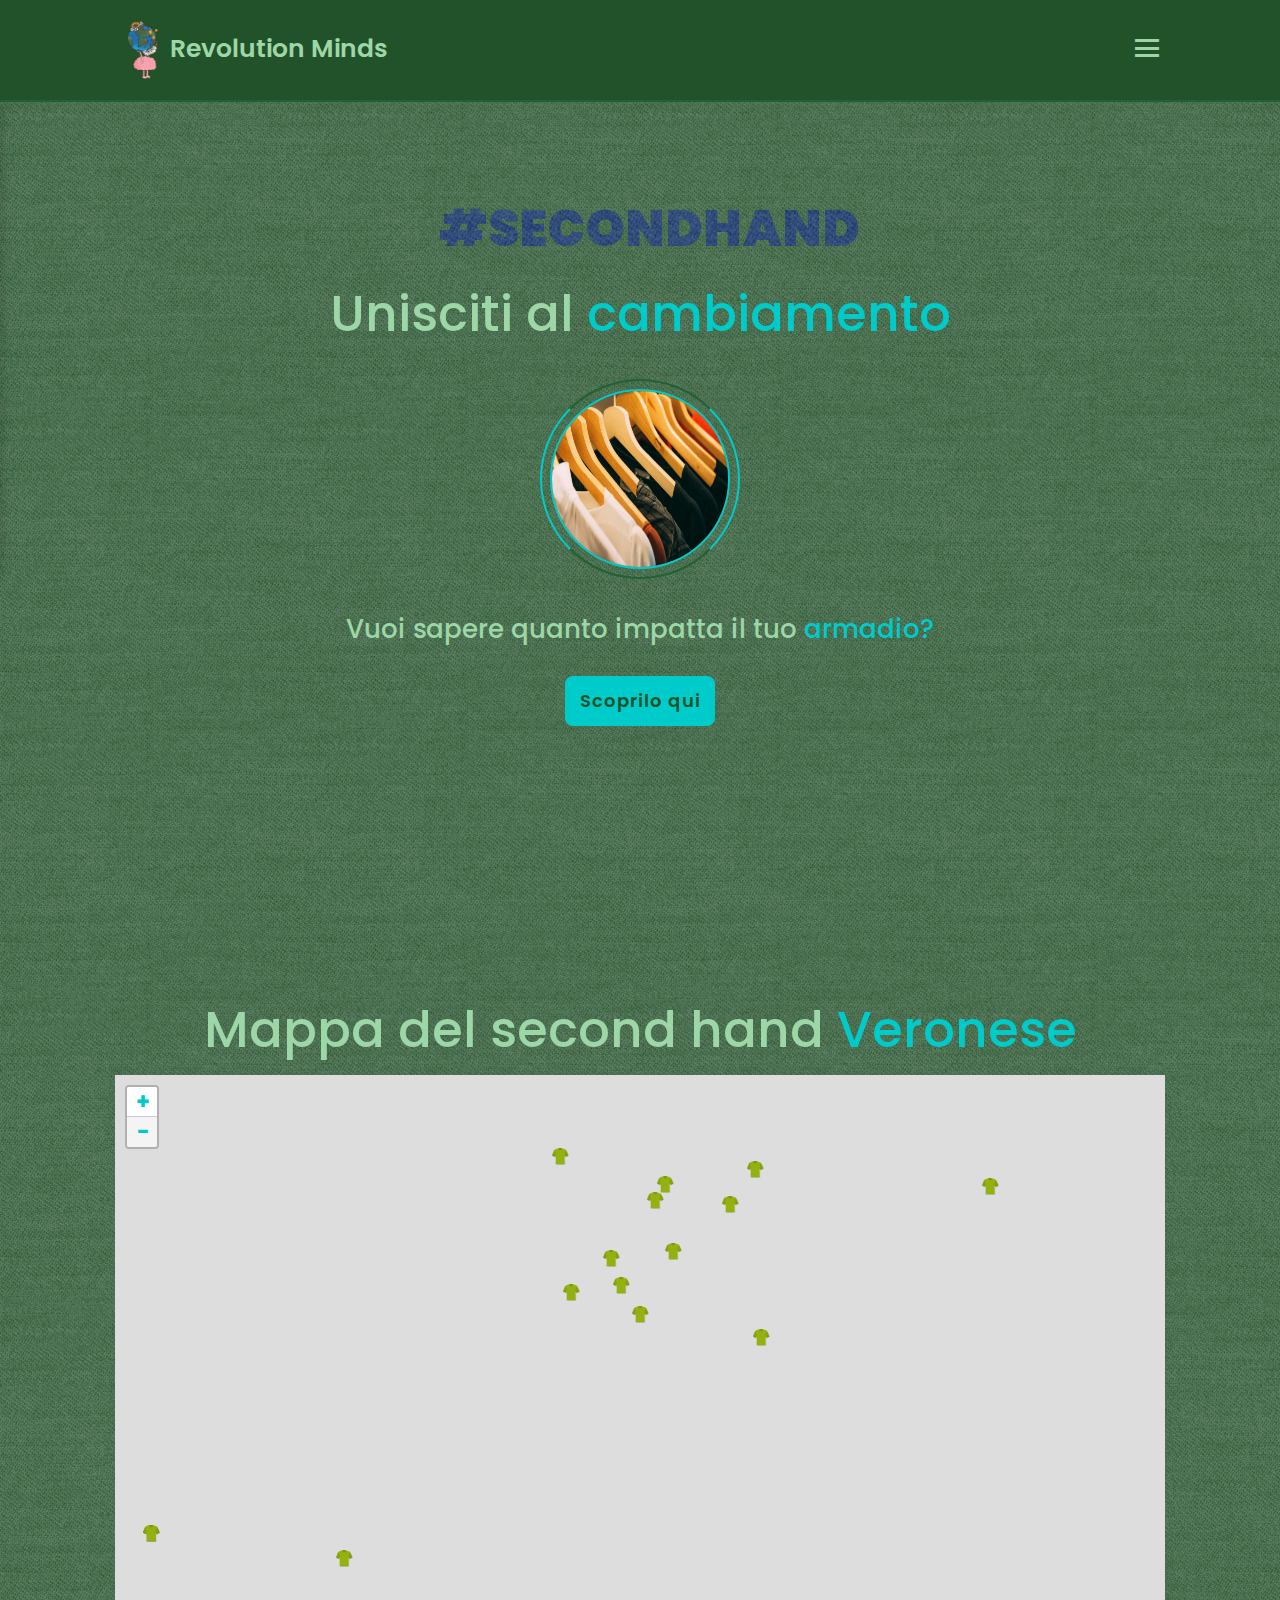
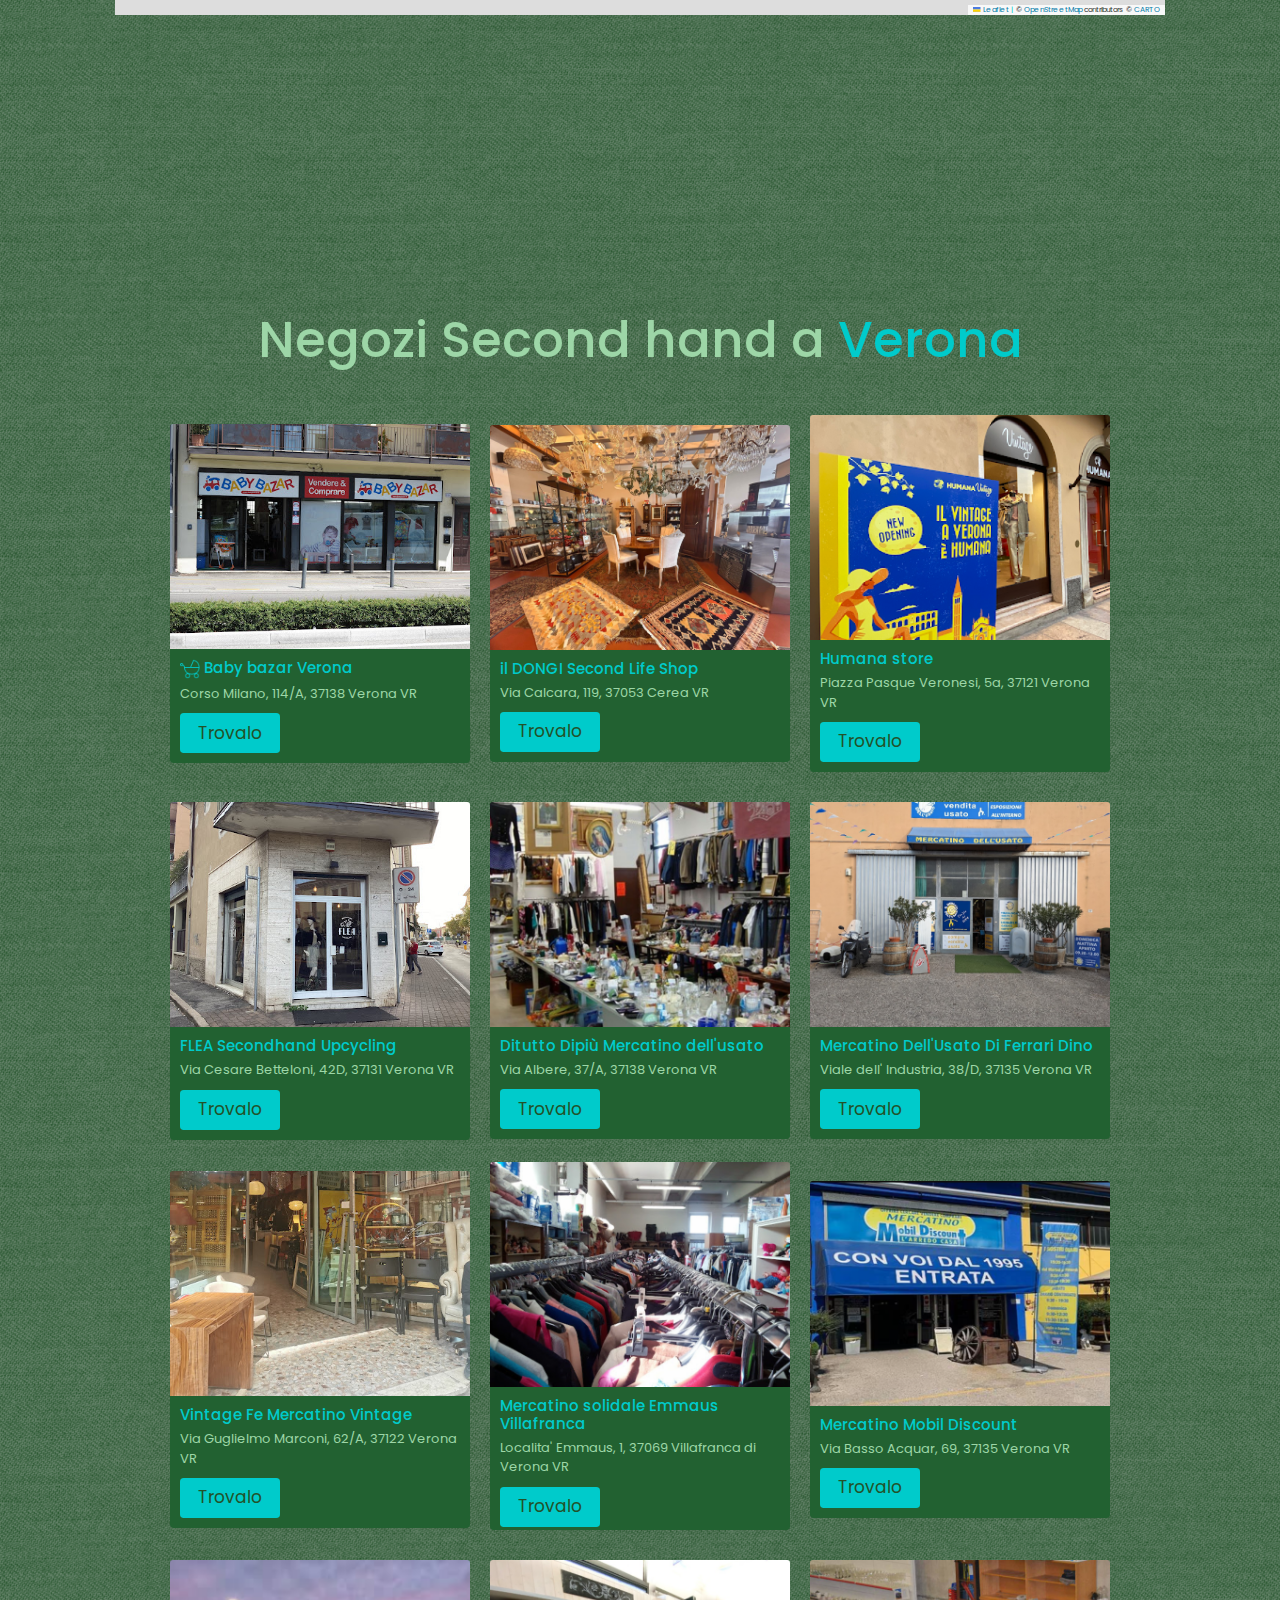
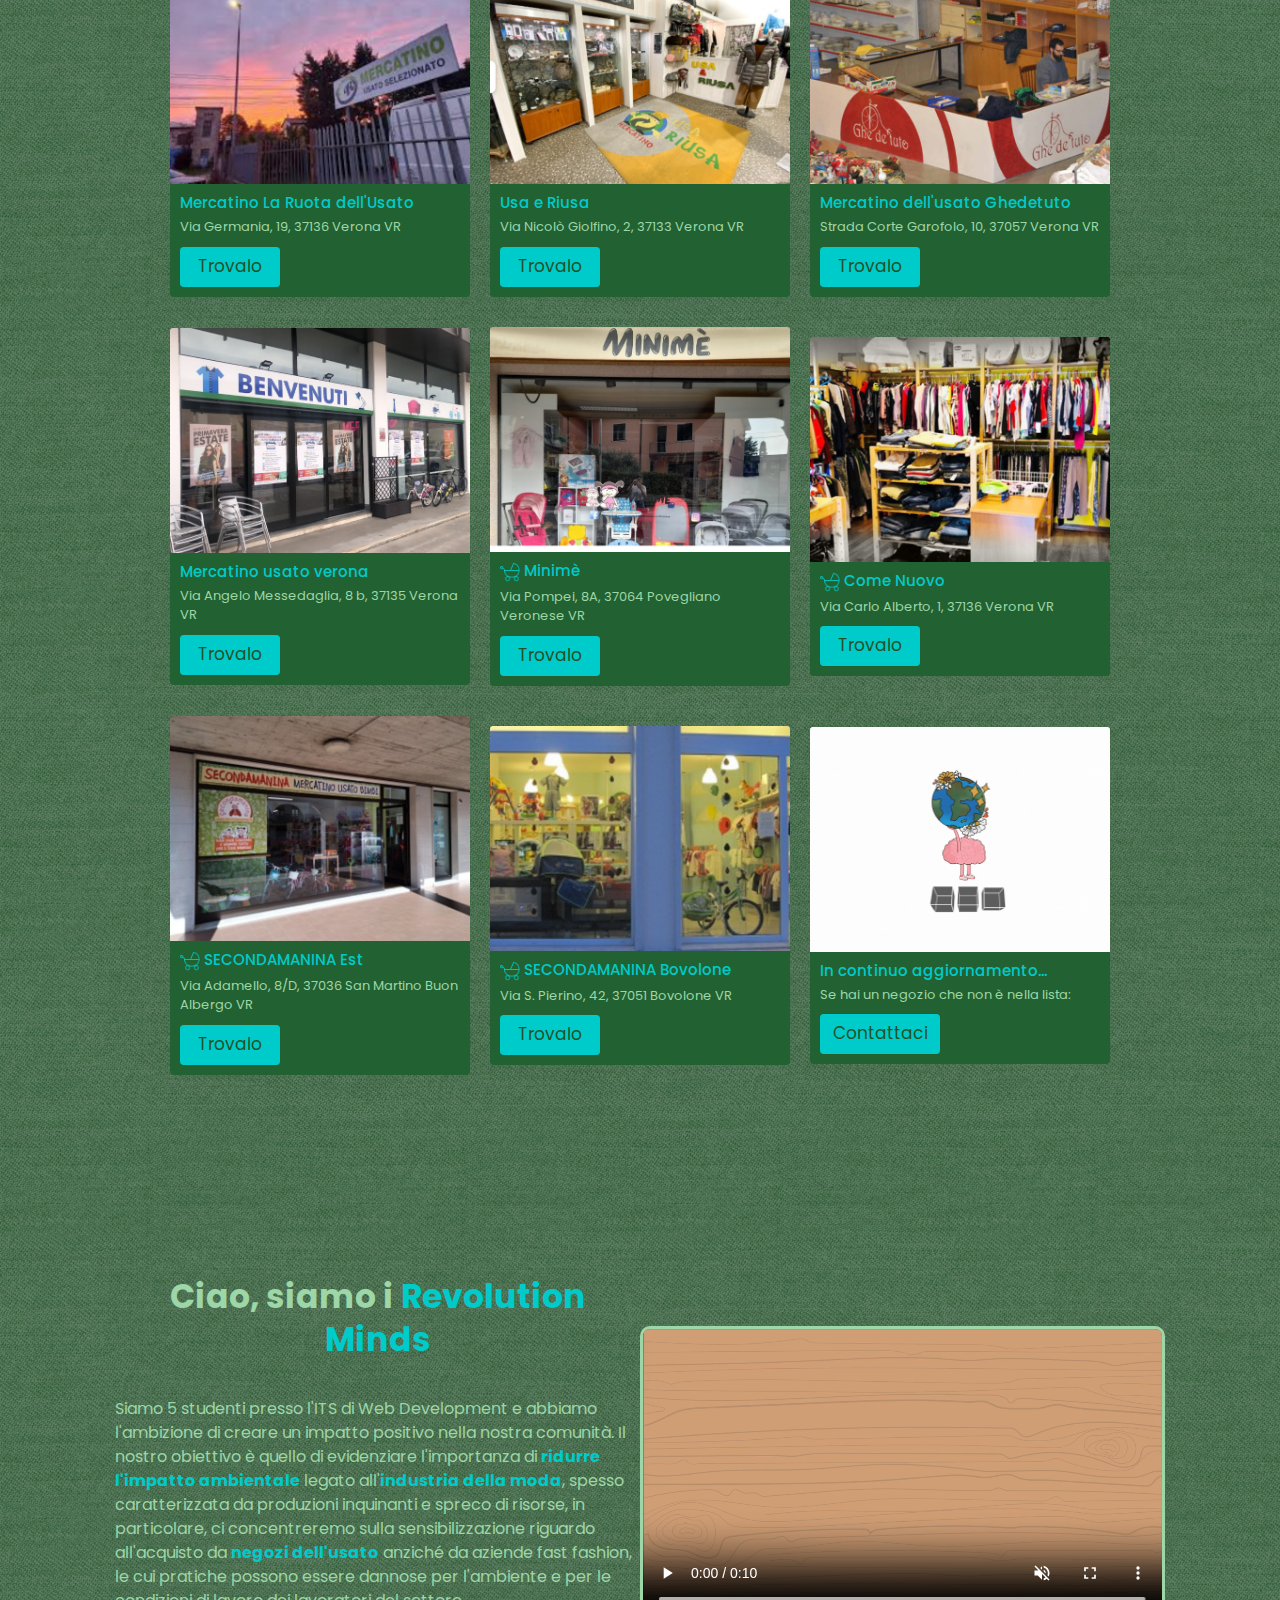
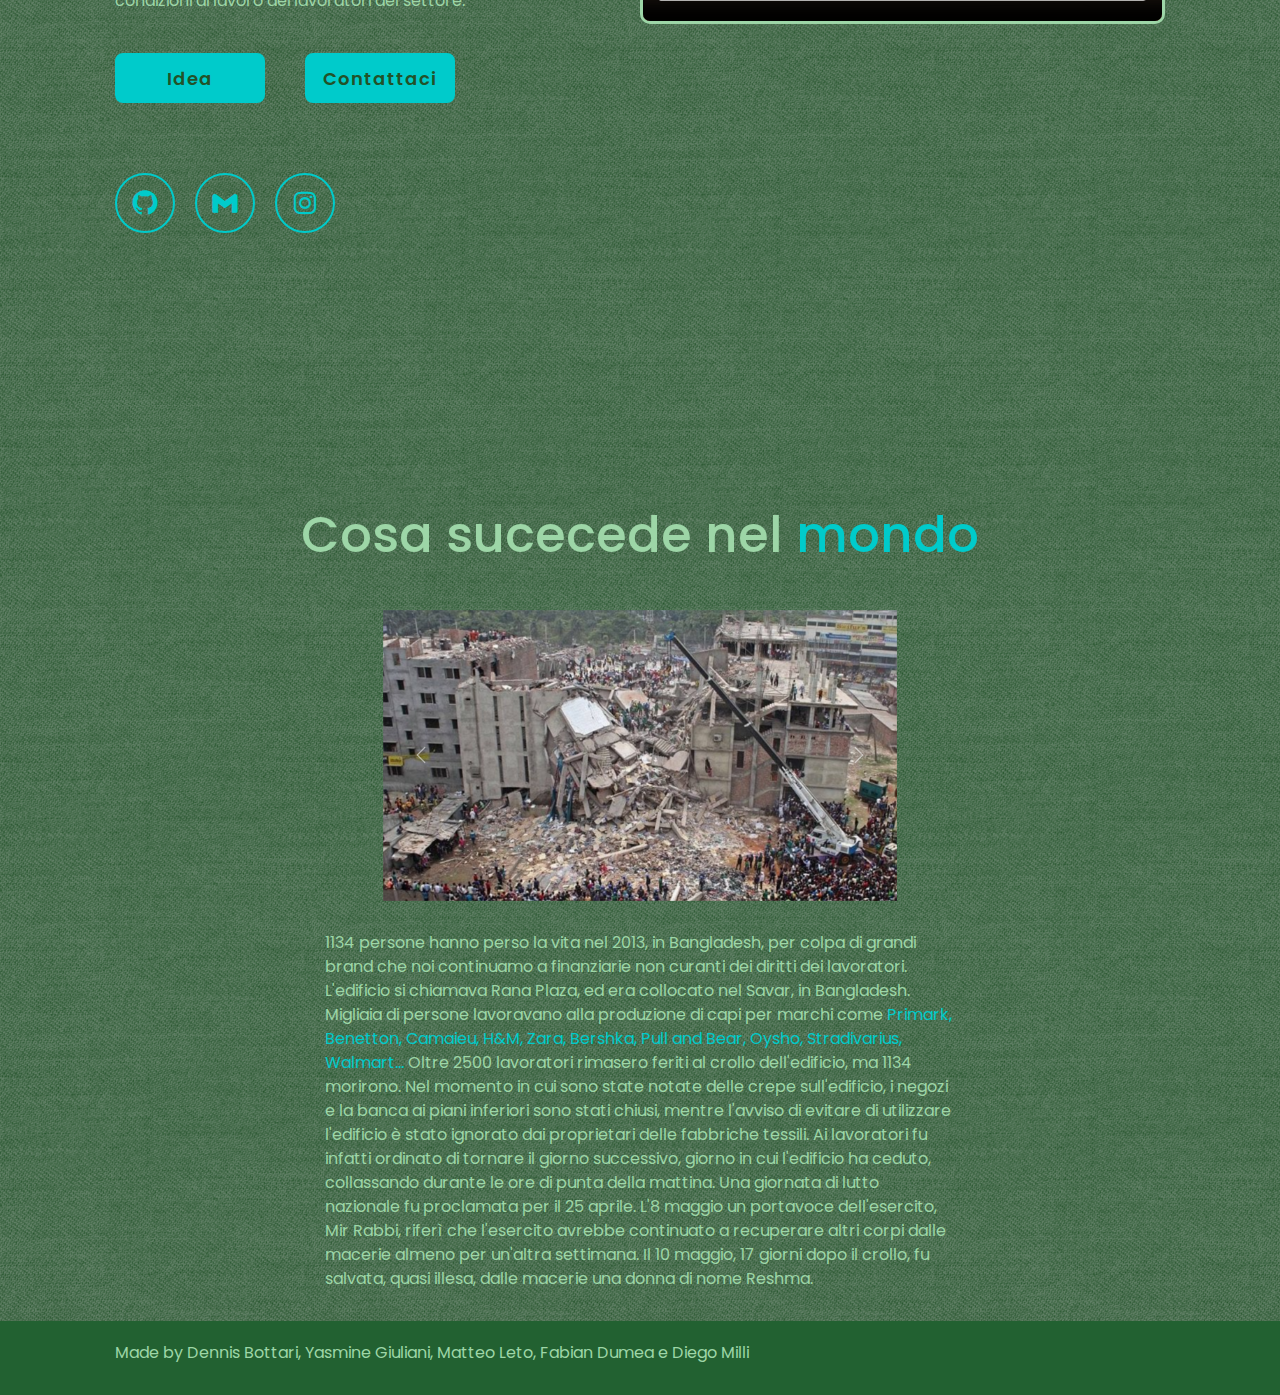
==== commit fc2d3dd8: "main" ====
--- a/index.html
+++ b/index.html
@@ -32,7 +32,7 @@
             <a href="#rana-plaza"><i class='bx bx-world'></i> Nel mondo</a>
             <a href="contact.html"><i class='bx bx-chat'></i> Contattaci</a>
             <a href="https://www.thredup.com/fashionfootprint/" target="_blank"><i
-                    class='bx bx-link-external'></i> Quanto impatta il tuo armadio</a>
+                    class='bx bx-link-external'></i> Quiz</a>
             <span class="active-nav"></span>
         </nav>
     </header>
--- a/css/style.css
+++ b/css/style.css
@@ -325,7 +325,8 @@
 .btnn-box {
     position: relative;
     display: flex;
-    justify-content: space-around;
+    /* justify-content: space-between; */
+    gap: 4rem;
     width: 34.5rem;
     height: 5rem;
     margin-bottom: 4rem;
@@ -854,6 +855,10 @@
     html {
         font-size: 55%;
     }
+
+    .btnn-box {
+        justify-content: space-around;
+    }
 }
 
 @media (max-width:991px) {
@@ -1141,6 +1146,7 @@
 
 #btn-home {
     /* padding-top: 3rem; */
+    justify-content: center!important;
     margin-top: 3rem;
 }
 
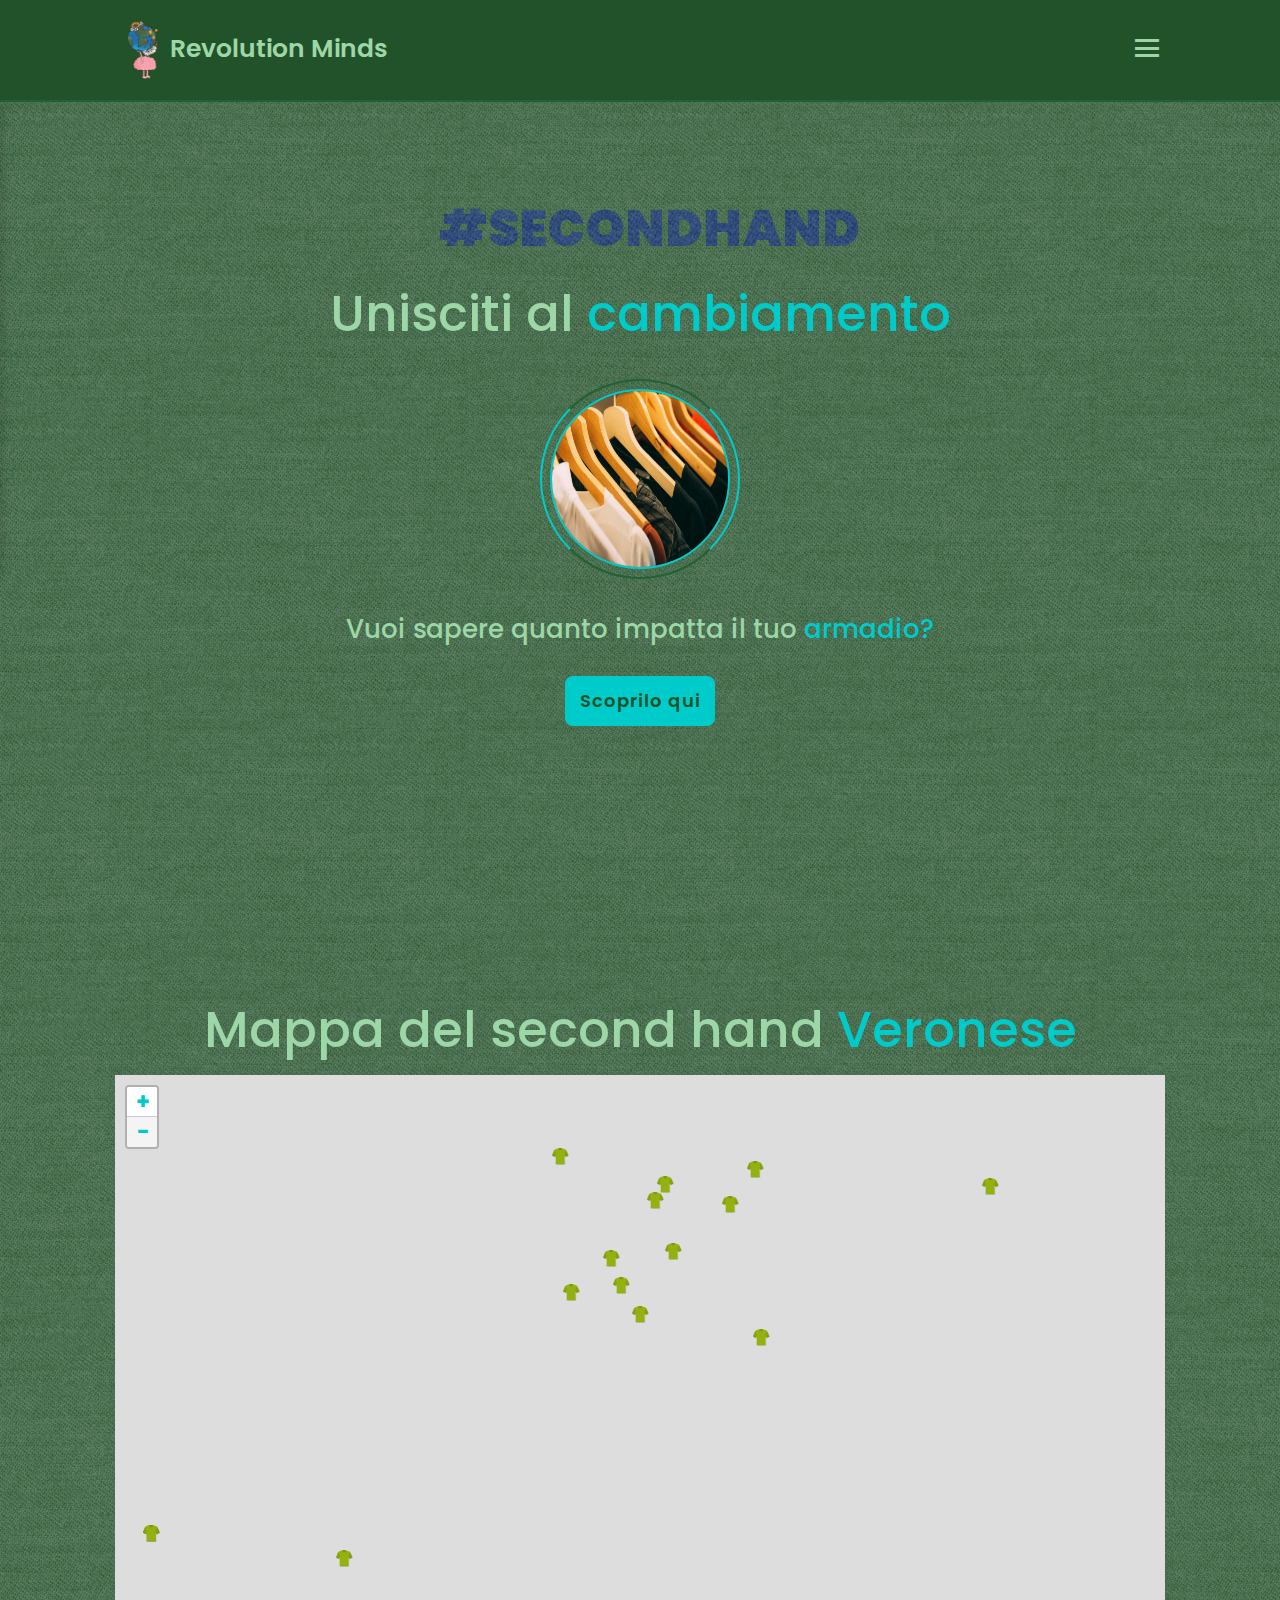
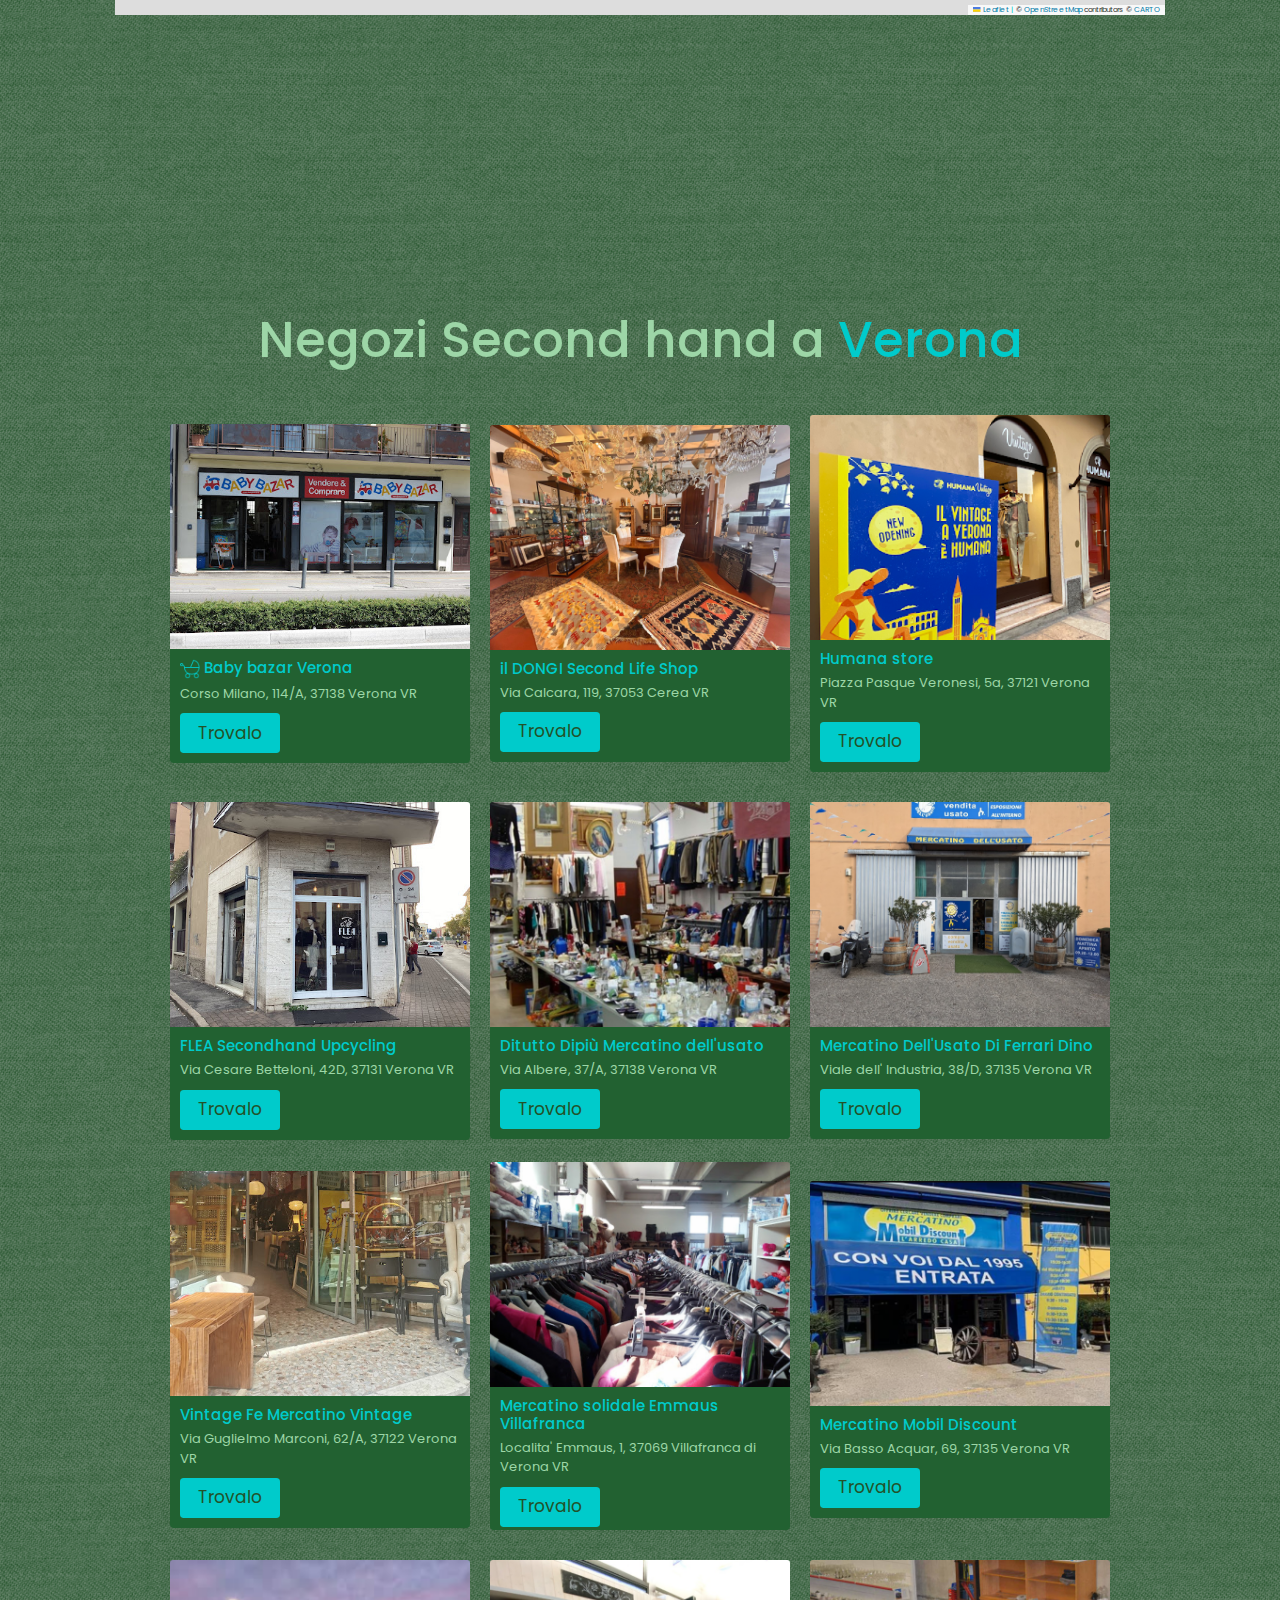
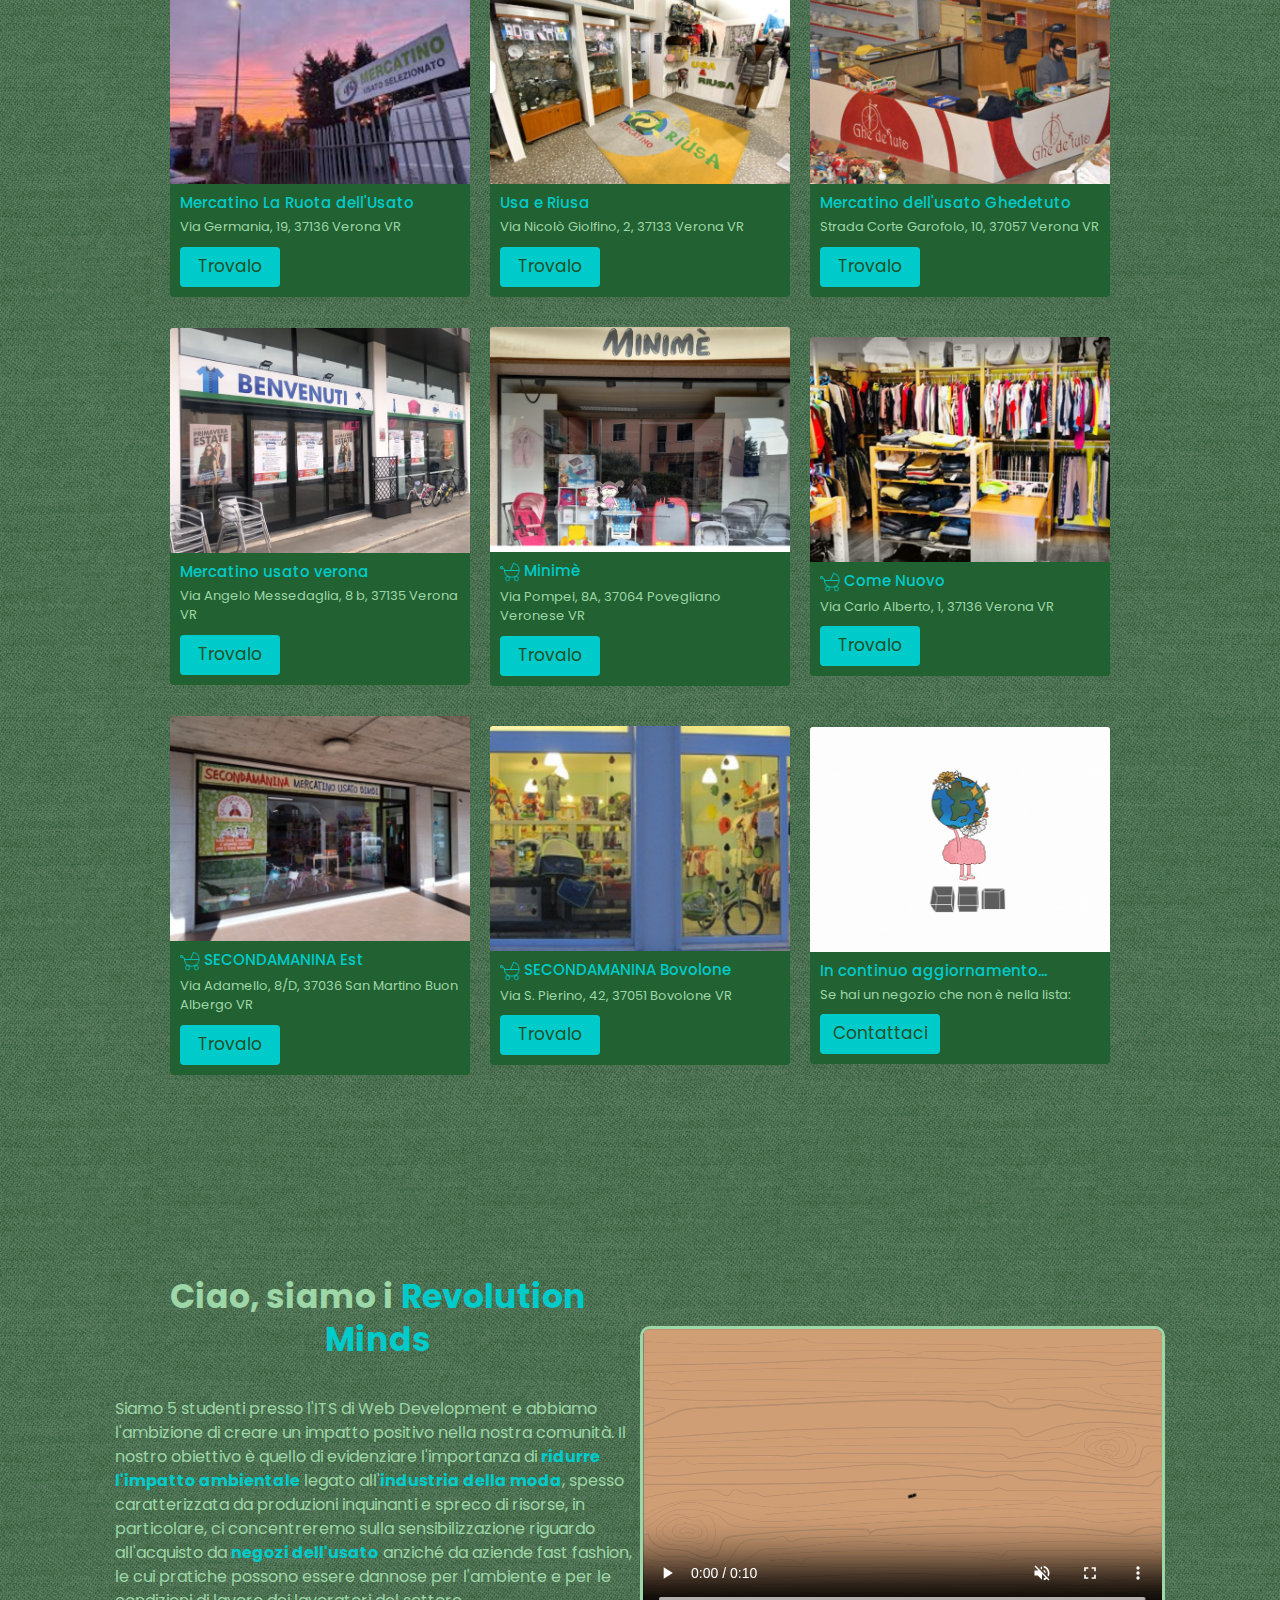
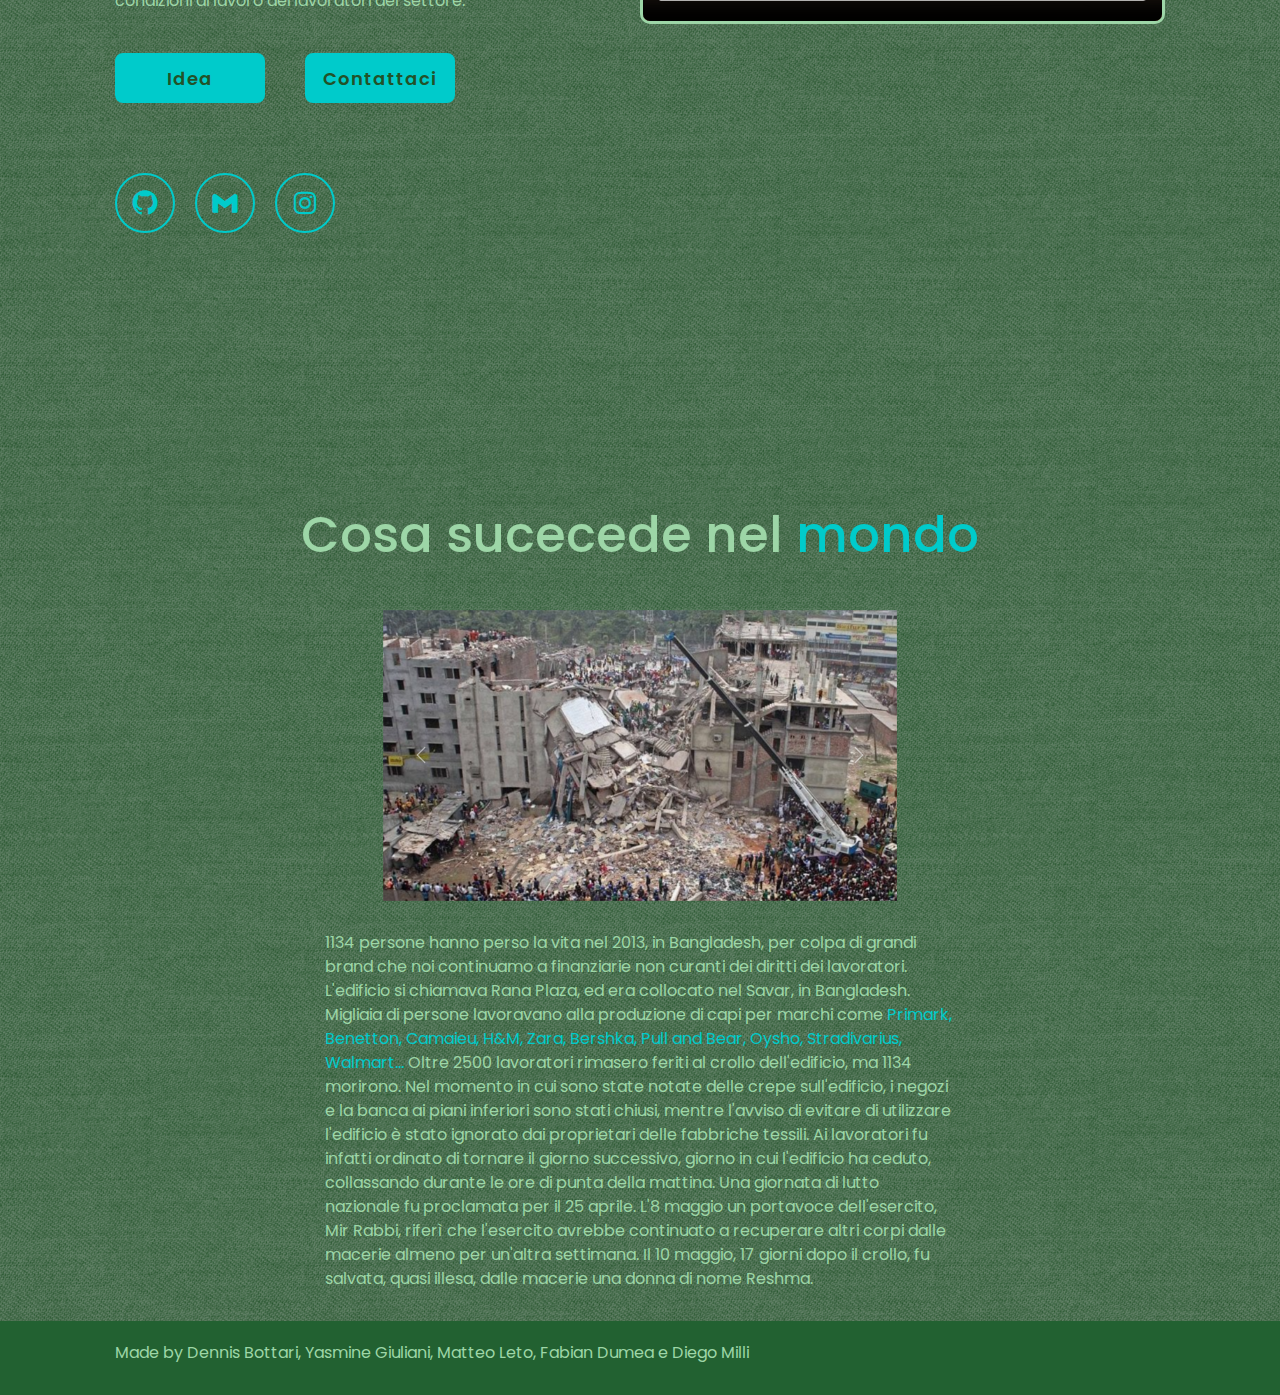
==== commit 3fa5c24b: "main" ====
--- a/index.html
+++ b/index.html
@@ -25,10 +25,10 @@
         <div class="bx bx-menu" id="menu-icon"><span class="animate" style="--i:2;"></span></div>
 
         <nav class="navbar1">
-            <a href="#about"><i class='bx bx-home-alt-2'></i> Home</a>
+            <a href="#about" class="active"><i class='bx bx-home-alt-2'></i> Home</a>
             <a href="#mappa"><i class='bx bx-map-alt'></i> Mappa negozi</a>
             <a href="#shopList"><i class='bx bx-store-alt'></i> Negozi</a>
-            <a href="#home" class="active"><i class='bx bx-question-mark'></i> Chi siamo</a>
+            <a href="#home" ><i class='bx bx-question-mark'></i> Chi siamo</a>
             <a href="#rana-plaza"><i class='bx bx-world'></i> Nel mondo</a>
             <a href="contact.html"><i class='bx bx-chat'></i> Contattaci</a>
             <a href="https://www.thredup.com/fashionfootprint/" target="_blank"><i
